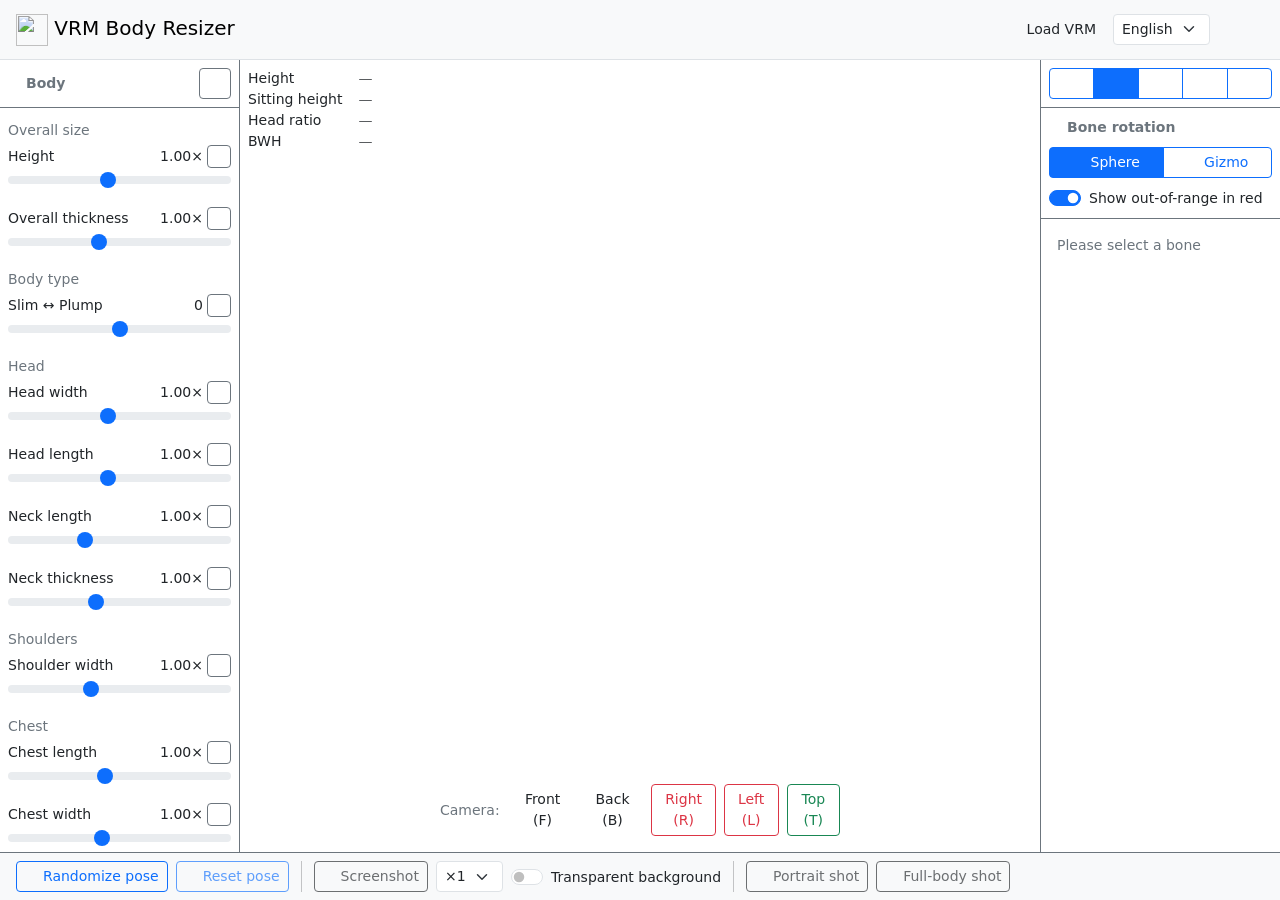
==== src/index.html @ c15a1dba "first commit" ====
<!DOCTYPE html>
<html lang="en" data-bs-theme="dark">
  <head>
    <meta charset="UTF-8" />
    <meta name="viewport" content="width=device-width, initial-scale=1.0" />
    <script>
      // Decide the theme before the page paints (avoids flicker). Saved setting takes precedence over the OS setting.
      (function() {
        let saved = null;
        try { saved = localStorage.getItem("darkMode"); } catch (e) { /* keep working where storage is unavailable */ }
        const prefersDark = globalThis.matchMedia("(prefers-color-scheme: dark)").matches;
        const theme = saved || (prefersDark ? "dark" : "light");
        document.documentElement.setAttribute("data-bs-theme", theme);
      })();

      function toggleDarkMode() {
        const html = document.documentElement;
        const newTheme = html.getAttribute("data-bs-theme") === "dark"
          ? "light"
          : "dark";
        html.setAttribute("data-bs-theme", newTheme);
        try { localStorage.setItem("darkMode", newTheme); } catch (e) { /* switching still works even if saving fails */ }
      }
      // 言語切替: /<言語コード>/ へ移動する。言語を増やすときは <select id="lang"> に option を足し、/<言語コード>/index.html を用意する。
      function changeLang() {
        const langObj = document.getElementById("lang");
        const lang = langObj.options[langObj.selectedIndex].value;
        location.href = `/vrm-body-resizer/${lang}/`;
      }
    </script>
    <!-- Global site tag (gtag.js) - Google Analytics -->
    <script async src="https://www.googletagmanager.com/gtag/js?id=G-F2179JXDYY"></script>
    <script>
      window.dataLayer = window.dataLayer || [];
      function gtag(){dataLayer.push(arguments);}
      gtag('js', new Date());
      gtag('config', 'G-F2179JXDYY');
    </script>
    <title>VRM Body Resizer</title>
    <link rel="alternate" hreflang="ja" href="/vrm-body-resizer/ja/" />
    <link rel="alternate" hreflang="en" href="/vrm-body-resizer/en/" />
    <link rel="alternate" hreflang="x-default" href="/vrm-body-resizer/" />

    <!-- 読み込みの高速化: CDNへ先に接続し、ES Module の依存チェーンを並列に先読みする -->
    <link rel="preconnect" href="https://cdn.jsdelivr.net" crossorigin />
    <!-- importmap は、modulepreload / type="module" より前に置くこと(後だと "three" を解決できず Uncaught TypeError になる) -->
    <!-- three.js & three-vrm via CDN (ESM importmap) -->
    <script type="importmap">
    {
      "imports": {
        "three": "https://cdn.jsdelivr.net/npm/three@0.186.0/build/three.module.min.js",
        "three/addons/": "https://cdn.jsdelivr.net/npm/three@0.186.0/examples/jsm/",
        "@pixiv/three-vrm": "https://cdn.jsdelivr.net/npm/@pixiv/three-vrm@3.5.5/lib/three-vrm.module.min.js"
      }
    }
    </script>
    <link rel="modulepreload" href="https://cdn.jsdelivr.net/npm/three@0.186.0/build/three.module.min.js" />
    <link rel="modulepreload" href="https://cdn.jsdelivr.net/npm/@pixiv/three-vrm@3.5.5/lib/three-vrm.module.min.js" />
    <link rel="modulepreload" href="https://cdn.jsdelivr.net/npm/three@0.186.0/examples/jsm/loaders/GLTFLoader.js" />
    <link rel="modulepreload" href="https://cdn.jsdelivr.net/npm/three@0.186.0/examples/jsm/controls/OrbitControls.js" />
    <link rel="modulepreload" href="https://cdn.jsdelivr.net/npm/three@0.186.0/examples/jsm/utils/BufferGeometryUtils.js" />
    <link rel="modulepreload" href="/vrm-body-resizer/js/app.js" />
    <link rel="modulepreload" href="/vrm-body-resizer/js/scene.js" />
    <link rel="modulepreload" href="/vrm-body-resizer/js/vrm-loader.js" />
    <link rel="modulepreload" href="/vrm-body-resizer/js/ui.js" />
    <link rel="modulepreload" href="/vrm-body-resizer/js/bone-control.js" />
    <link rel="modulepreload" href="/vrm-body-resizer/js/bone-sphere.js" />
    <link rel="modulepreload" href="/vrm-body-resizer/js/exporter.js" />
    <link rel="modulepreload" href="/vrm-body-resizer/js/bone-hierarchy.js" />
    <link rel="modulepreload" href="/vrm-body-resizer/js/bone-limits.js" />
    <link rel="modulepreload" href="/vrm-body-resizer/js/bone-random.js" />
    <link rel="modulepreload" href="/vrm-body-resizer/js/bone-collision.js" />
    <link rel="modulepreload" href="/vrm-body-resizer/js/light-panel.js" />
    <link rel="modulepreload" href="/vrm-body-resizer/js/light-gizmo.js" />
    <link rel="modulepreload" href="/vrm-body-resizer/js/material-panel.js" />
    <link rel="modulepreload" href="/vrm-body-resizer/js/controls.js" />
    <link rel="modulepreload" href="/vrm-body-resizer/js/i18n.js" />
    <link rel="modulepreload" href="/vrm-body-resizer/js/model-picker.js" />
    <link rel="modulepreload" href="/vrm-body-resizer/js/gltf-loader.js" />

    <!-- Bootstrap 5 -->
    <link class="drop-inline-css" href="https://cdn.jsdelivr.net/npm/bootstrap@5.3.8/dist/css/bootstrap.min.css" rel="stylesheet" />
    <!-- Custom CSS -->
    <link class="inline-css" href="/vrm-body-resizer/css/style.css" rel="stylesheet" />
    <script data-ad-client="ca-pub-6459713332128733" async src="https://pagead2.googlesyndication.com/pagead/js/adsbygoogle.js"></script>
  </head>
  <body class="bg-body text-body overflow-hidden" data-animation-list="/vrm-body-resizer/animations/list.txt" data-vrm-list="/vrm-body-resizer/vrm/list.txt">
    <div id="app" class="position-fixed top-0 start-0 w-100 d-flex flex-column overflow-hidden" style="height: 100dvh;">

    <!-- Navbar -->
    <nav class="navbar bg-body-tertiary border-bottom px-3">
      <a class="navbar-brand" href="/vrm-body-resizer/">
        <img class="favicon" alt="" src="/vrm-body-resizer/favicon/favicon.svg" width="32" height="32">
        VRM Body Resizer
      </a>
      <div class="d-flex align-items-center gap-2">
        <button id="btn-load-vrm" class="btn btn-outline-body btn-sm">
          <svg class="me-1" width="1em" height="1em" fill="currentColor" aria-hidden="true"><use href="/vrm-body-resizer/icons/bootstrap-icons.svg#folder2-open"/></svg>Load VRM
        </button>
        <input type="file" id="input-vrm" accept=".vrm" multiple class="d-none" />
        <select id="lang" class="form-select form-select-sm w-auto" title="Language" aria-label="Language" onchange="changeLang()">
          <option value="ja">日本語</option>
          <option value="en" selected>English</option>
        </select>
        <button id="btn-theme-toggle" type="button" class="btn btn-outline-body btn-sm" onclick="toggleDarkMode()" title="Toggle dark / light mode" aria-label="Toggle dark mode">
          <svg class="theme-icon-dark" width="1em" height="1em" fill="currentColor" aria-hidden="true"><use href="/vrm-body-resizer/icons/bootstrap-icons.svg#sun-fill"/></svg><svg class="theme-icon-light" width="1em" height="1em" fill="currentColor" aria-hidden="true"><use href="/vrm-body-resizer/icons/bootstrap-icons.svg#moon-stars-fill"/></svg>
        </button>
      </div>
    </nav>

    <!-- Main layout -->
    <div class="d-flex flex-grow-1 overflow-hidden">

      <!-- Left Panel: Body Shape + Bone List -->
      <div id="panel-left" class="bg-body border-end border-secondary d-flex flex-column" style="width:240px; min-width:200px;">
        <div class="p-2 border-bottom border-secondary d-flex align-items-center justify-content-between">
          <span class="small fw-bold text-secondary">
            <svg class="me-1" width="1em" height="1em" fill="currentColor" aria-hidden="true"><use href="/vrm-body-resizer/icons/bootstrap-icons.svg#person-arms-up"/></svg>Body
          </span>
          <div class="d-flex gap-1">
            <button type="button" id="btn-body-reset" class="btn btn-sm btn-outline-secondary" title="Reset all body shape" aria-label="Reset all body shape">
              <svg width="1em" height="1em" fill="currentColor" aria-hidden="true"><use href="/vrm-body-resizer/icons/bootstrap-icons.svg#arrow-counterclockwise"/></svg>
            </button>
          </div>
        </div>
        <div id="body-shape-panel" class="flex-grow-1 overflow-auto p-2">
            <div class="small text-secondary mb-1 mt-1" data-body-section="overall">Overall size</div>
            <div class="mb-2 body-param" data-body-key="height">
              <div class="d-flex justify-content-between align-items-center small gap-1">
                <label for="p_height" class="mb-0 text-truncate" title="Height">Height</label>
                <div class="d-flex align-items-center gap-1 flex-shrink-0">
                  <span id="v_height">1.00×</span>
                  <button type="button" class="btn btn-sm btn-outline-secondary py-0 px-1 body-slider-reset" data-body-key="height" title="Reset height" aria-label="Reset height"><svg width="1em" height="1em" fill="currentColor" aria-hidden="true"><use href="/vrm-body-resizer/icons/bootstrap-icons.svg#arrow-counterclockwise"/></svg></button>
                </div>
              </div>
              <input type="range" class="form-range form-range-sm" id="p_height" min="60" max="150" value="100">
            </div>
            <div class="mb-2 body-param" data-body-key="build">
              <div class="d-flex justify-content-between align-items-center small gap-1">
                <label for="p_build" class="mb-0 text-truncate" title="Overall thickness">Overall thickness</label>
                <div class="d-flex align-items-center gap-1 flex-shrink-0">
                  <span id="v_build">1.00×</span>
                  <button type="button" class="btn btn-sm btn-outline-secondary py-0 px-1 body-slider-reset" data-body-key="build" title="Reset overall thickness" aria-label="Reset overall thickness"><svg width="1em" height="1em" fill="currentColor" aria-hidden="true"><use href="/vrm-body-resizer/icons/bootstrap-icons.svg#arrow-counterclockwise"/></svg></button>
                </div>
              </div>
              <input type="range" class="form-range form-range-sm" id="p_build" min="60" max="160" value="100">
            </div>
            <div class="small text-secondary mb-1 mt-2" data-body-section="type">Body type</div>
            <div class="mb-2 body-param" data-body-key="bodyType">
              <div class="d-flex justify-content-between align-items-center small gap-1">
                <label for="p_bodyType" class="mb-0 text-truncate" title="Slim ↔ Plump">Slim ↔ Plump</label>
                <div class="d-flex align-items-center gap-1 flex-shrink-0">
                  <span id="v_bodyType">0</span>
                  <button type="button" class="btn btn-sm btn-outline-secondary py-0 px-1 body-slider-reset" data-body-key="bodyType" title="Reset body type" aria-label="Reset body type"><svg width="1em" height="1em" fill="currentColor" aria-hidden="true"><use href="/vrm-body-resizer/icons/bootstrap-icons.svg#arrow-counterclockwise"/></svg></button>
                </div>
              </div>
              <input type="range" class="form-range form-range-sm" id="p_bodyType" min="-100" max="100" value="0">
            </div>
            <div class="small text-secondary mb-1 mt-2" data-body-section="head">Head</div>
            <div class="mb-2 body-param" data-body-key="headWidth">
              <div class="d-flex justify-content-between align-items-center small gap-1">
                <label for="p_headWidth" class="mb-0 text-truncate" title="Head width">Head width</label>
                <div class="d-flex align-items-center gap-1 flex-shrink-0">
                  <span id="v_headWidth">1.00×</span>
                  <button type="button" class="btn btn-sm btn-outline-secondary py-0 px-1 body-slider-reset" data-body-key="headWidth" title="Reset head width" aria-label="Reset head width"><svg width="1em" height="1em" fill="currentColor" aria-hidden="true"><use href="/vrm-body-resizer/icons/bootstrap-icons.svg#arrow-counterclockwise"/></svg></button>
                </div>
              </div>
              <input type="range" class="form-range form-range-sm" id="p_headWidth" min="60" max="150" value="100">
            </div>
            <div class="mb-2 body-param" data-body-key="headLength">
              <div class="d-flex justify-content-between align-items-center small gap-1">
                <label for="p_headLength" class="mb-0 text-truncate" title="Head length">Head length</label>
                <div class="d-flex align-items-center gap-1 flex-shrink-0">
                  <span id="v_headLength">1.00×</span>
                  <button type="button" class="btn btn-sm btn-outline-secondary py-0 px-1 body-slider-reset" data-body-key="headLength" title="Reset head length" aria-label="Reset head length"><svg width="1em" height="1em" fill="currentColor" aria-hidden="true"><use href="/vrm-body-resizer/icons/bootstrap-icons.svg#arrow-counterclockwise"/></svg></button>
                </div>
              </div>
              <input type="range" class="form-range form-range-sm" id="p_headLength" min="60" max="150" value="100">
            </div>
            <div class="mb-2 body-param" data-body-key="neckLength">
              <div class="d-flex justify-content-between align-items-center small gap-1">
                <label for="p_neckLength" class="mb-0 text-truncate" title="Neck length">Neck length</label>
                <div class="d-flex align-items-center gap-1 flex-shrink-0">
                  <span id="v_neckLength">1.00×</span>
                  <button type="button" class="btn btn-sm btn-outline-secondary py-0 px-1 body-slider-reset" data-body-key="neckLength" title="Reset neck length" aria-label="Reset neck length"><svg width="1em" height="1em" fill="currentColor" aria-hidden="true"><use href="/vrm-body-resizer/icons/bootstrap-icons.svg#arrow-counterclockwise"/></svg></button>
                </div>
              </div>
              <input type="range" class="form-range form-range-sm" id="p_neckLength" min="40" max="220" value="100">
            </div>
            <div class="mb-2 body-param" data-body-key="neckThickness">
              <div class="d-flex justify-content-between align-items-center small gap-1">
                <label for="p_neckThickness" class="mb-0 text-truncate" title="Neck thickness">Neck thickness</label>
                <div class="d-flex align-items-center gap-1 flex-shrink-0">
                  <span id="v_neckThickness">1.00×</span>
                  <button type="button" class="btn btn-sm btn-outline-secondary py-0 px-1 body-slider-reset" data-body-key="neckThickness" title="Reset neck thickness" aria-label="Reset neck thickness"><svg width="1em" height="1em" fill="currentColor" aria-hidden="true"><use href="/vrm-body-resizer/icons/bootstrap-icons.svg#arrow-counterclockwise"/></svg></button>
                </div>
              </div>
              <input type="range" class="form-range form-range-sm" id="p_neckThickness" min="50" max="180" value="100">
            </div>
            <div class="small text-secondary mb-1 mt-2" data-body-section="shoulder">Shoulders</div>
            <div class="mb-2 body-param" data-body-key="shoulderWidth">
              <div class="d-flex justify-content-between align-items-center small gap-1">
                <label for="p_shoulderWidth" class="mb-0 text-truncate" title="Shoulder width">Shoulder width</label>
                <div class="d-flex align-items-center gap-1 flex-shrink-0">
                  <span id="v_shoulderWidth">1.00×</span>
                  <button type="button" class="btn btn-sm btn-outline-secondary py-0 px-1 body-slider-reset" data-body-key="shoulderWidth" title="Reset shoulder width" aria-label="Reset shoulder width"><svg width="1em" height="1em" fill="currentColor" aria-hidden="true"><use href="/vrm-body-resizer/icons/bootstrap-icons.svg#arrow-counterclockwise"/></svg></button>
                </div>
              </div>
              <input type="range" class="form-range form-range-sm" id="p_shoulderWidth" min="60" max="170" value="100">
            </div>
            <div class="small text-secondary mb-1 mt-2" data-body-section="chest">Chest</div>
            <div class="mb-2 body-param" data-body-key="chestLength">
              <div class="d-flex justify-content-between align-items-center small gap-1">
                <label for="p_chestLength" class="mb-0 text-truncate" title="Chest length">Chest length</label>
                <div class="d-flex align-items-center gap-1 flex-shrink-0">
                  <span id="v_chestLength">1.00×</span>
                  <button type="button" class="btn btn-sm btn-outline-secondary py-0 px-1 body-slider-reset" data-body-key="chestLength" title="Reset chest length" aria-label="Reset chest length"><svg width="1em" height="1em" fill="currentColor" aria-hidden="true"><use href="/vrm-body-resizer/icons/bootstrap-icons.svg#arrow-counterclockwise"/></svg></button>
                </div>
              </div>
              <input type="range" class="form-range form-range-sm" id="p_chestLength" min="70" max="140" value="100">
            </div>
            <div class="mb-2 body-param" data-body-key="chestWidth">
              <div class="d-flex justify-content-between align-items-center small gap-1">
                <label for="p_chestWidth" class="mb-0 text-truncate" title="Chest width">Chest width</label>
                <div class="d-flex align-items-center gap-1 flex-shrink-0">
                  <span id="v_chestWidth">1.00×</span>
                  <button type="button" class="btn btn-sm btn-outline-secondary py-0 px-1 body-slider-reset" data-body-key="chestWidth" title="Reset chest width" aria-label="Reset chest width"><svg width="1em" height="1em" fill="currentColor" aria-hidden="true"><use href="/vrm-body-resizer/icons/bootstrap-icons.svg#arrow-counterclockwise"/></svg></button>
                </div>
              </div>
              <input type="range" class="form-range form-range-sm" id="p_chestWidth" min="50" max="170" value="100">
            </div>
            <div class="mb-2 body-param" data-body-key="chestDepth">
              <div class="d-flex justify-content-between align-items-center small gap-1">
                <label for="p_chestDepth" class="mb-0 text-truncate" title="Chest thickness">Chest thickness</label>
                <div class="d-flex align-items-center gap-1 flex-shrink-0">
                  <span id="v_chestDepth">1.00×</span>
                  <button type="button" class="btn btn-sm btn-outline-secondary py-0 px-1 body-slider-reset" data-body-key="chestDepth" title="Reset chest thickness" aria-label="Reset chest thickness"><svg width="1em" height="1em" fill="currentColor" aria-hidden="true"><use href="/vrm-body-resizer/icons/bootstrap-icons.svg#arrow-counterclockwise"/></svg></button>
                </div>
              </div>
              <input type="range" class="form-range form-range-sm" id="p_chestDepth" min="0" max="200" value="100">
            </div>
            <div class="small text-secondary mb-1 mt-2" data-body-section="waist">Waist / Hips</div>
            <div class="mb-2 body-param" data-body-key="waistLength">
              <div class="d-flex justify-content-between align-items-center small gap-1">
                <label for="p_waistLength" class="mb-0 text-truncate" title="Waist length">Waist length</label>
                <div class="d-flex align-items-center gap-1 flex-shrink-0">
                  <span id="v_waistLength">1.00×</span>
                  <button type="button" class="btn btn-sm btn-outline-secondary py-0 px-1 body-slider-reset" data-body-key="waistLength" title="Reset waist length" aria-label="Reset waist length"><svg width="1em" height="1em" fill="currentColor" aria-hidden="true"><use href="/vrm-body-resizer/icons/bootstrap-icons.svg#arrow-counterclockwise"/></svg></button>
                </div>
              </div>
              <input type="range" class="form-range form-range-sm" id="p_waistLength" min="70" max="140" value="100">
            </div>
            <div class="mb-2 body-param" data-body-key="waistSize">
              <div class="d-flex justify-content-between align-items-center small gap-1">
                <label for="p_waistSize" class="mb-0 text-truncate" title="Waist size">Waist size</label>
                <div class="d-flex align-items-center gap-1 flex-shrink-0">
                  <span id="v_waistSize">1.00×</span>
                  <button type="button" class="btn btn-sm btn-outline-secondary py-0 px-1 body-slider-reset" data-body-key="waistSize" title="Reset waist size" aria-label="Reset waist size"><svg width="1em" height="1em" fill="currentColor" aria-hidden="true"><use href="/vrm-body-resizer/icons/bootstrap-icons.svg#arrow-counterclockwise"/></svg></button>
                </div>
              </div>
              <input type="range" class="form-range form-range-sm" id="p_waistSize" min="50" max="170" value="100">
            </div>
            <div class="mb-2 body-param" data-body-key="hipWidth">
              <div class="d-flex justify-content-between align-items-center small gap-1">
                <label for="p_hipWidth" class="mb-0 text-truncate" title="Hip width">Hip width</label>
                <div class="d-flex align-items-center gap-1 flex-shrink-0">
                  <span id="v_hipWidth">1.00×</span>
                  <button type="button" class="btn btn-sm btn-outline-secondary py-0 px-1 body-slider-reset" data-body-key="hipWidth" title="Reset hip width" aria-label="Reset hip width"><svg width="1em" height="1em" fill="currentColor" aria-hidden="true"><use href="/vrm-body-resizer/icons/bootstrap-icons.svg#arrow-counterclockwise"/></svg></button>
                </div>
              </div>
              <input type="range" class="form-range form-range-sm" id="p_hipWidth" min="60" max="160" value="100">
            </div>
            <div class="mb-2 body-param" data-body-key="hipDepth">
              <div class="d-flex justify-content-between align-items-center small gap-1">
                <label for="p_hipDepth" class="mb-0 text-truncate" title="Hip thickness">Hip thickness</label>
                <div class="d-flex align-items-center gap-1 flex-shrink-0">
                  <span id="v_hipDepth">1.00×</span>
                  <button type="button" class="btn btn-sm btn-outline-secondary py-0 px-1 body-slider-reset" data-body-key="hipDepth" title="Reset hip thickness" aria-label="Reset hip thickness"><svg width="1em" height="1em" fill="currentColor" aria-hidden="true"><use href="/vrm-body-resizer/icons/bootstrap-icons.svg#arrow-counterclockwise"/></svg></button>
                </div>
              </div>
              <input type="range" class="form-range form-range-sm" id="p_hipDepth" min="50" max="180" value="100">
            </div>
            <div class="mb-2 body-param" data-body-key="spineCurve">
              <div class="d-flex justify-content-between align-items-center small gap-1">
                <label for="p_spineCurve" class="mb-0 text-truncate" title="Spine curve">Spine curve</label>
                <div class="d-flex align-items-center gap-1 flex-shrink-0">
                  <span id="v_spineCurve">0</span>
                  <button type="button" class="btn btn-sm btn-outline-secondary py-0 px-1 body-slider-reset" data-body-key="spineCurve" title="Reset spine curve" aria-label="Reset spine curve"><svg width="1em" height="1em" fill="currentColor" aria-hidden="true"><use href="/vrm-body-resizer/icons/bootstrap-icons.svg#arrow-counterclockwise"/></svg></button>
                </div>
              </div>
              <input type="range" class="form-range form-range-sm" id="p_spineCurve" min="-50" max="50" value="0">
            </div>
            <div class="small text-secondary mb-1 mt-2" data-body-section="arm">Arms</div>
            <div class="mb-2 body-param" data-body-key="upperArmLength">
              <div class="d-flex justify-content-between align-items-center small gap-1">
                <label for="p_upperArmLength" class="mb-0 text-truncate" title="Upper arm length">Upper arm length</label>
                <div class="d-flex align-items-center gap-1 flex-shrink-0">
                  <span id="v_upperArmLength">1.00×</span>
                  <button type="button" class="btn btn-sm btn-outline-secondary py-0 px-1 body-slider-reset" data-body-key="upperArmLength" title="Reset upper arm length" aria-label="Reset upper arm length"><svg width="1em" height="1em" fill="currentColor" aria-hidden="true"><use href="/vrm-body-resizer/icons/bootstrap-icons.svg#arrow-counterclockwise"/></svg></button>
                </div>
              </div>
              <input type="range" class="form-range form-range-sm" id="p_upperArmLength" min="60" max="170" value="100">
            </div>
            <div class="mb-2 body-param" data-body-key="upperArmThickness">
              <div class="d-flex justify-content-between align-items-center small gap-1">
                <label for="p_upperArmThickness" class="mb-0 text-truncate" title="Upper arm thickness">Upper arm thickness</label>
                <div class="d-flex align-items-center gap-1 flex-shrink-0">
                  <span id="v_upperArmThickness">1.00×</span>
                  <button type="button" class="btn btn-sm btn-outline-secondary py-0 px-1 body-slider-reset" data-body-key="upperArmThickness" title="Reset upper arm thickness" aria-label="Reset upper arm thickness"><svg width="1em" height="1em" fill="currentColor" aria-hidden="true"><use href="/vrm-body-resizer/icons/bootstrap-icons.svg#arrow-counterclockwise"/></svg></button>
                </div>
              </div>
              <input type="range" class="form-range form-range-sm" id="p_upperArmThickness" min="50" max="200" value="100">
            </div>
            <div class="mb-2 body-param" data-body-key="lowerArmLength">
              <div class="d-flex justify-content-between align-items-center small gap-1">
                <label for="p_lowerArmLength" class="mb-0 text-truncate" title="Lower arm length">Lower arm length</label>
                <div class="d-flex align-items-center gap-1 flex-shrink-0">
                  <span id="v_lowerArmLength">1.00×</span>
                  <button type="button" class="btn btn-sm btn-outline-secondary py-0 px-1 body-slider-reset" data-body-key="lowerArmLength" title="Reset lower arm length" aria-label="Reset lower arm length"><svg width="1em" height="1em" fill="currentColor" aria-hidden="true"><use href="/vrm-body-resizer/icons/bootstrap-icons.svg#arrow-counterclockwise"/></svg></button>
                </div>
              </div>
              <input type="range" class="form-range form-range-sm" id="p_lowerArmLength" min="60" max="170" value="100">
            </div>
            <div class="mb-2 body-param" data-body-key="lowerArmThickness">
              <div class="d-flex justify-content-between align-items-center small gap-1">
                <label for="p_lowerArmThickness" class="mb-0 text-truncate" title="Lower arm thickness">Lower arm thickness</label>
                <div class="d-flex align-items-center gap-1 flex-shrink-0">
                  <span id="v_lowerArmThickness">1.00×</span>
                  <button type="button" class="btn btn-sm btn-outline-secondary py-0 px-1 body-slider-reset" data-body-key="lowerArmThickness" title="Reset lower arm thickness" aria-label="Reset lower arm thickness"><svg width="1em" height="1em" fill="currentColor" aria-hidden="true"><use href="/vrm-body-resizer/icons/bootstrap-icons.svg#arrow-counterclockwise"/></svg></button>
                </div>
              </div>
              <input type="range" class="form-range form-range-sm" id="p_lowerArmThickness" min="50" max="200" value="100">
            </div>
            <div class="small text-secondary mb-1 mt-2" data-body-section="hand">Hands</div>
            <div class="mb-2 body-param" data-body-key="handLength">
              <div class="d-flex justify-content-between align-items-center small gap-1">
                <label for="p_handLength" class="mb-0 text-truncate" title="Hand length">Hand length</label>
                <div class="d-flex align-items-center gap-1 flex-shrink-0">
                  <span id="v_handLength">1.00×</span>
                  <button type="button" class="btn btn-sm btn-outline-secondary py-0 px-1 body-slider-reset" data-body-key="handLength" title="Reset hand length" aria-label="Reset hand length"><svg width="1em" height="1em" fill="currentColor" aria-hidden="true"><use href="/vrm-body-resizer/icons/bootstrap-icons.svg#arrow-counterclockwise"/></svg></button>
                </div>
              </div>
              <input type="range" class="form-range form-range-sm" id="p_handLength" min="50" max="180" value="100">
            </div>
            <div class="mb-2 body-param" data-body-key="handWidth">
              <div class="d-flex justify-content-between align-items-center small gap-1">
                <label for="p_handWidth" class="mb-0 text-truncate" title="Hand width">Hand width</label>
                <div class="d-flex align-items-center gap-1 flex-shrink-0">
                  <span id="v_handWidth">1.00×</span>
                  <button type="button" class="btn btn-sm btn-outline-secondary py-0 px-1 body-slider-reset" data-body-key="handWidth" title="Reset hand width" aria-label="Reset hand width"><svg width="1em" height="1em" fill="currentColor" aria-hidden="true"><use href="/vrm-body-resizer/icons/bootstrap-icons.svg#arrow-counterclockwise"/></svg></button>
                </div>
              </div>
              <input type="range" class="form-range form-range-sm" id="p_handWidth" min="50" max="180" value="100">
            </div>
            <div class="mb-2 body-param" data-body-key="handThickness">
              <div class="d-flex justify-content-between align-items-center small gap-1">
                <label for="p_handThickness" class="mb-0 text-truncate" title="Hand thickness">Hand thickness</label>
                <div class="d-flex align-items-center gap-1 flex-shrink-0">
                  <span id="v_handThickness">1.00×</span>
                  <button type="button" class="btn btn-sm btn-outline-secondary py-0 px-1 body-slider-reset" data-body-key="handThickness" title="Reset hand thickness" aria-label="Reset hand thickness"><svg width="1em" height="1em" fill="currentColor" aria-hidden="true"><use href="/vrm-body-resizer/icons/bootstrap-icons.svg#arrow-counterclockwise"/></svg></button>
                </div>
              </div>
              <input type="range" class="form-range form-range-sm" id="p_handThickness" min="50" max="180" value="100">
            </div>
            <div class="small text-secondary mb-1 mt-2" data-body-section="finger">Fingers</div>
            <div class="mb-2 body-param" data-body-key="thumbLength">
              <div class="d-flex justify-content-between align-items-center small gap-1">
                <label for="p_thumbLength" class="mb-0 text-truncate" title="Thumb: length">Thumb: length</label>
                <div class="d-flex align-items-center gap-1 flex-shrink-0">
                  <span id="v_thumbLength">1.00×</span>
                  <button type="button" class="btn btn-sm btn-outline-secondary py-0 px-1 body-slider-reset" data-body-key="thumbLength" title="Reset thumb length" aria-label="Reset thumb length"><svg width="1em" height="1em" fill="currentColor" aria-hidden="true"><use href="/vrm-body-resizer/icons/bootstrap-icons.svg#arrow-counterclockwise"/></svg></button>
                </div>
              </div>
              <input type="range" class="form-range form-range-sm" id="p_thumbLength" min="40" max="220" value="100">
            </div>
            <div class="mb-2 body-param" data-body-key="thumbThickness">
              <div class="d-flex justify-content-between align-items-center small gap-1">
                <label for="p_thumbThickness" class="mb-0 text-truncate" title="Thumb: thickness">Thumb: thickness</label>
                <div class="d-flex align-items-center gap-1 flex-shrink-0">
                  <span id="v_thumbThickness">1.00×</span>
                  <button type="button" class="btn btn-sm btn-outline-secondary py-0 px-1 body-slider-reset" data-body-key="thumbThickness" title="Reset thumb thickness" aria-label="Reset thumb thickness"><svg width="1em" height="1em" fill="currentColor" aria-hidden="true"><use href="/vrm-body-resizer/icons/bootstrap-icons.svg#arrow-counterclockwise"/></svg></button>
                </div>
              </div>
              <input type="range" class="form-range form-range-sm" id="p_thumbThickness" min="40" max="220" value="100">
            </div>
            <div class="mb-2 body-param" data-body-key="indexLength">
              <div class="d-flex justify-content-between align-items-center small gap-1">
                <label for="p_indexLength" class="mb-0 text-truncate" title="Index: length">Index: length</label>
                <div class="d-flex align-items-center gap-1 flex-shrink-0">
                  <span id="v_indexLength">1.00×</span>
                  <button type="button" class="btn btn-sm btn-outline-secondary py-0 px-1 body-slider-reset" data-body-key="indexLength" title="Reset index length" aria-label="Reset index length"><svg width="1em" height="1em" fill="currentColor" aria-hidden="true"><use href="/vrm-body-resizer/icons/bootstrap-icons.svg#arrow-counterclockwise"/></svg></button>
                </div>
              </div>
              <input type="range" class="form-range form-range-sm" id="p_indexLength" min="40" max="220" value="100">
            </div>
            <div class="mb-2 body-param" data-body-key="indexThickness">
              <div class="d-flex justify-content-between align-items-center small gap-1">
                <label for="p_indexThickness" class="mb-0 text-truncate" title="Index: thickness">Index: thickness</label>
                <div class="d-flex align-items-center gap-1 flex-shrink-0">
                  <span id="v_indexThickness">1.00×</span>
                  <button type="button" class="btn btn-sm btn-outline-secondary py-0 px-1 body-slider-reset" data-body-key="indexThickness" title="Reset index thickness" aria-label="Reset index thickness"><svg width="1em" height="1em" fill="currentColor" aria-hidden="true"><use href="/vrm-body-resizer/icons/bootstrap-icons.svg#arrow-counterclockwise"/></svg></button>
                </div>
              </div>
              <input type="range" class="form-range form-range-sm" id="p_indexThickness" min="40" max="220" value="100">
            </div>
            <div class="mb-2 body-param" data-body-key="middleLength">
              <div class="d-flex justify-content-between align-items-center small gap-1">
                <label for="p_middleLength" class="mb-0 text-truncate" title="Middle: length">Middle: length</label>
                <div class="d-flex align-items-center gap-1 flex-shrink-0">
                  <span id="v_middleLength">1.00×</span>
                  <button type="button" class="btn btn-sm btn-outline-secondary py-0 px-1 body-slider-reset" data-body-key="middleLength" title="Reset middle length" aria-label="Reset middle length"><svg width="1em" height="1em" fill="currentColor" aria-hidden="true"><use href="/vrm-body-resizer/icons/bootstrap-icons.svg#arrow-counterclockwise"/></svg></button>
                </div>
              </div>
              <input type="range" class="form-range form-range-sm" id="p_middleLength" min="40" max="220" value="100">
            </div>
            <div class="mb-2 body-param" data-body-key="middleThickness">
              <div class="d-flex justify-content-between align-items-center small gap-1">
                <label for="p_middleThickness" class="mb-0 text-truncate" title="Middle: thickness">Middle: thickness</label>
                <div class="d-flex align-items-center gap-1 flex-shrink-0">
                  <span id="v_middleThickness">1.00×</span>
                  <button type="button" class="btn btn-sm btn-outline-secondary py-0 px-1 body-slider-reset" data-body-key="middleThickness" title="Reset middle thickness" aria-label="Reset middle thickness"><svg width="1em" height="1em" fill="currentColor" aria-hidden="true"><use href="/vrm-body-resizer/icons/bootstrap-icons.svg#arrow-counterclockwise"/></svg></button>
                </div>
              </div>
              <input type="range" class="form-range form-range-sm" id="p_middleThickness" min="40" max="220" value="100">
            </div>
            <div class="mb-2 body-param" data-body-key="ringLength">
              <div class="d-flex justify-content-between align-items-center small gap-1">
                <label for="p_ringLength" class="mb-0 text-truncate" title="Ring: length">Ring: length</label>
                <div class="d-flex align-items-center gap-1 flex-shrink-0">
                  <span id="v_ringLength">1.00×</span>
                  <button type="button" class="btn btn-sm btn-outline-secondary py-0 px-1 body-slider-reset" data-body-key="ringLength" title="Reset ring length" aria-label="Reset ring length"><svg width="1em" height="1em" fill="currentColor" aria-hidden="true"><use href="/vrm-body-resizer/icons/bootstrap-icons.svg#arrow-counterclockwise"/></svg></button>
                </div>
              </div>
              <input type="range" class="form-range form-range-sm" id="p_ringLength" min="40" max="220" value="100">
            </div>
            <div class="mb-2 body-param" data-body-key="ringThickness">
              <div class="d-flex justify-content-between align-items-center small gap-1">
                <label for="p_ringThickness" class="mb-0 text-truncate" title="Ring: thickness">Ring: thickness</label>
                <div class="d-flex align-items-center gap-1 flex-shrink-0">
                  <span id="v_ringThickness">1.00×</span>
                  <button type="button" class="btn btn-sm btn-outline-secondary py-0 px-1 body-slider-reset" data-body-key="ringThickness" title="Reset ring thickness" aria-label="Reset ring thickness"><svg width="1em" height="1em" fill="currentColor" aria-hidden="true"><use href="/vrm-body-resizer/icons/bootstrap-icons.svg#arrow-counterclockwise"/></svg></button>
                </div>
              </div>
              <input type="range" class="form-range form-range-sm" id="p_ringThickness" min="40" max="220" value="100">
            </div>
            <div class="mb-2 body-param" data-body-key="littleLength">
              <div class="d-flex justify-content-between align-items-center small gap-1">
                <label for="p_littleLength" class="mb-0 text-truncate" title="Little: length">Little: length</label>
                <div class="d-flex align-items-center gap-1 flex-shrink-0">
                  <span id="v_littleLength">1.00×</span>
                  <button type="button" class="btn btn-sm btn-outline-secondary py-0 px-1 body-slider-reset" data-body-key="littleLength" title="Reset little length" aria-label="Reset little length"><svg width="1em" height="1em" fill="currentColor" aria-hidden="true"><use href="/vrm-body-resizer/icons/bootstrap-icons.svg#arrow-counterclockwise"/></svg></button>
                </div>
              </div>
              <input type="range" class="form-range form-range-sm" id="p_littleLength" min="40" max="220" value="100">
            </div>
            <div class="mb-2 body-param" data-body-key="littleThickness">
              <div class="d-flex justify-content-between align-items-center small gap-1">
                <label for="p_littleThickness" class="mb-0 text-truncate" title="Little: thickness">Little: thickness</label>
                <div class="d-flex align-items-center gap-1 flex-shrink-0">
                  <span id="v_littleThickness">1.00×</span>
                  <button type="button" class="btn btn-sm btn-outline-secondary py-0 px-1 body-slider-reset" data-body-key="littleThickness" title="Reset little thickness" aria-label="Reset little thickness"><svg width="1em" height="1em" fill="currentColor" aria-hidden="true"><use href="/vrm-body-resizer/icons/bootstrap-icons.svg#arrow-counterclockwise"/></svg></button>
                </div>
              </div>
              <input type="range" class="form-range form-range-sm" id="p_littleThickness" min="40" max="220" value="100">
            </div>
            <div class="small text-secondary mb-1 mt-2" data-body-section="leg">Legs</div>
            <div class="mb-2 body-param" data-body-key="upperLegLength">
              <div class="d-flex justify-content-between align-items-center small gap-1">
                <label for="p_upperLegLength" class="mb-0 text-truncate" title="Thigh length">Thigh length</label>
                <div class="d-flex align-items-center gap-1 flex-shrink-0">
                  <span id="v_upperLegLength">1.00×</span>
                  <button type="button" class="btn btn-sm btn-outline-secondary py-0 px-1 body-slider-reset" data-body-key="upperLegLength" title="Reset thigh length" aria-label="Reset thigh length"><svg width="1em" height="1em" fill="currentColor" aria-hidden="true"><use href="/vrm-body-resizer/icons/bootstrap-icons.svg#arrow-counterclockwise"/></svg></button>
                </div>
              </div>
              <input type="range" class="form-range form-range-sm" id="p_upperLegLength" min="60" max="150" value="100">
            </div>
            <div class="mb-2 body-param" data-body-key="upperLegThickness">
              <div class="d-flex justify-content-between align-items-center small gap-1">
                <label for="p_upperLegThickness" class="mb-0 text-truncate" title="Thigh thickness">Thigh thickness</label>
                <div class="d-flex align-items-center gap-1 flex-shrink-0">
                  <span id="v_upperLegThickness">1.00×</span>
                  <button type="button" class="btn btn-sm btn-outline-secondary py-0 px-1 body-slider-reset" data-body-key="upperLegThickness" title="Reset thigh thickness" aria-label="Reset thigh thickness"><svg width="1em" height="1em" fill="currentColor" aria-hidden="true"><use href="/vrm-body-resizer/icons/bootstrap-icons.svg#arrow-counterclockwise"/></svg></button>
                </div>
              </div>
              <input type="range" class="form-range form-range-sm" id="p_upperLegThickness" min="50" max="200" value="100">
            </div>
            <div class="mb-2 body-param" data-body-key="lowerLegLength">
              <div class="d-flex justify-content-between align-items-center small gap-1">
                <label for="p_lowerLegLength" class="mb-0 text-truncate" title="Shin length">Shin length</label>
                <div class="d-flex align-items-center gap-1 flex-shrink-0">
                  <span id="v_lowerLegLength">1.00×</span>
                  <button type="button" class="btn btn-sm btn-outline-secondary py-0 px-1 body-slider-reset" data-body-key="lowerLegLength" title="Reset shin length" aria-label="Reset shin length"><svg width="1em" height="1em" fill="currentColor" aria-hidden="true"><use href="/vrm-body-resizer/icons/bootstrap-icons.svg#arrow-counterclockwise"/></svg></button>
                </div>
              </div>
              <input type="range" class="form-range form-range-sm" id="p_lowerLegLength" min="60" max="150" value="100">
            </div>
            <div class="mb-2 body-param" data-body-key="lowerLegThickness">
              <div class="d-flex justify-content-between align-items-center small gap-1">
                <label for="p_lowerLegThickness" class="mb-0 text-truncate" title="Shin thickness">Shin thickness</label>
                <div class="d-flex align-items-center gap-1 flex-shrink-0">
                  <span id="v_lowerLegThickness">1.00×</span>
                  <button type="button" class="btn btn-sm btn-outline-secondary py-0 px-1 body-slider-reset" data-body-key="lowerLegThickness" title="Reset shin thickness" aria-label="Reset shin thickness"><svg width="1em" height="1em" fill="currentColor" aria-hidden="true"><use href="/vrm-body-resizer/icons/bootstrap-icons.svg#arrow-counterclockwise"/></svg></button>
                </div>
              </div>
              <input type="range" class="form-range form-range-sm" id="p_lowerLegThickness" min="50" max="200" value="100">
            </div>
            <div class="small text-secondary mb-1 mt-2" data-body-section="foot">Feet</div>
            <div class="mb-2 body-param" data-body-key="footLength">
              <div class="d-flex justify-content-between align-items-center small gap-1">
                <label for="p_footLength" class="mb-0 text-truncate" title="Foot length">Foot length</label>
                <div class="d-flex align-items-center gap-1 flex-shrink-0">
                  <span id="v_footLength">1.00×</span>
                  <button type="button" class="btn btn-sm btn-outline-secondary py-0 px-1 body-slider-reset" data-body-key="footLength" title="Reset foot length" aria-label="Reset foot length"><svg width="1em" height="1em" fill="currentColor" aria-hidden="true"><use href="/vrm-body-resizer/icons/bootstrap-icons.svg#arrow-counterclockwise"/></svg></button>
                </div>
              </div>
              <input type="range" class="form-range form-range-sm" id="p_footLength" min="50" max="180" value="100">
            </div>
            <div class="mb-2 body-param" data-body-key="footWidth">
              <div class="d-flex justify-content-between align-items-center small gap-1">
                <label for="p_footWidth" class="mb-0 text-truncate" title="Foot width">Foot width</label>
                <div class="d-flex align-items-center gap-1 flex-shrink-0">
                  <span id="v_footWidth">1.00×</span>
                  <button type="button" class="btn btn-sm btn-outline-secondary py-0 px-1 body-slider-reset" data-body-key="footWidth" title="Reset foot width" aria-label="Reset foot width"><svg width="1em" height="1em" fill="currentColor" aria-hidden="true"><use href="/vrm-body-resizer/icons/bootstrap-icons.svg#arrow-counterclockwise"/></svg></button>
                </div>
              </div>
              <input type="range" class="form-range form-range-sm" id="p_footWidth" min="50" max="180" value="100">
            </div>
            <div class="mb-2 body-param" data-body-key="footHeight">
              <div class="d-flex justify-content-between align-items-center small gap-1">
                <label for="p_footHeight" class="mb-0 text-truncate" title="Instep thickness">Instep thickness</label>
                <div class="d-flex align-items-center gap-1 flex-shrink-0">
                  <span id="v_footHeight">1.00×</span>
                  <button type="button" class="btn btn-sm btn-outline-secondary py-0 px-1 body-slider-reset" data-body-key="footHeight" title="Reset instep thickness" aria-label="Reset instep thickness"><svg width="1em" height="1em" fill="currentColor" aria-hidden="true"><use href="/vrm-body-resizer/icons/bootstrap-icons.svg#arrow-counterclockwise"/></svg></button>
                </div>
              </div>
              <input type="range" class="form-range form-range-sm" id="p_footHeight" min="50" max="180" value="100">
            </div>
            <div class="mb-2 body-param" data-body-key="toesLength">
              <div class="d-flex justify-content-between align-items-center small gap-1">
                <label for="p_toesLength" class="mb-0 text-truncate" title="Toes length">Toes length</label>
                <div class="d-flex align-items-center gap-1 flex-shrink-0">
                  <span id="v_toesLength">1.00×</span>
                  <button type="button" class="btn btn-sm btn-outline-secondary py-0 px-1 body-slider-reset" data-body-key="toesLength" title="Reset toes length" aria-label="Reset toes length"><svg width="1em" height="1em" fill="currentColor" aria-hidden="true"><use href="/vrm-body-resizer/icons/bootstrap-icons.svg#arrow-counterclockwise"/></svg></button>
                </div>
              </div>
              <input type="range" class="form-range form-range-sm" id="p_toesLength" min="0" max="200" value="100">
            </div>
</div>
      </div>

<!-- Center: 3D Canvas Area -->
      <div id="canvas-wrapper" class="flex-grow-1 d-flex flex-column position-relative">
        <!-- Drag & drop overlay -->
        <div id="drop-overlay" class="d-none" aria-hidden="true">
          <div class="drop-overlay-box"><svg class="me-2" width="1em" height="1em" fill="currentColor" aria-hidden="true"><use href="/vrm-body-resizer/icons/bootstrap-icons.svg#box-arrow-in-down"/></svg>Drop here<div class="small mt-1">.vrm (add model) / .glb, .fbx, .vrma (pose) / .vrmposer.json (project) / image, video (background)</div></div>
        </div>

        <!-- Loading overlay -->
        <div id="loading-overlay" class="position-absolute top-0 start-0 w-100 h-100 d-flex align-items-center justify-content-center d-none" style="z-index:10; background:rgba(0,0,0,0.7);">
          <div class="text-center">
            <div class="spinner-border text-body mb-2" role="status"></div>
            <div class="text-body small">Loading...</div>
          </div>
        </div>

        <!-- Canvas -->
        <canvas id="three-canvas" class="flex-grow-1 d-block w-100"></canvas>

        <!-- Body metrics overlay (top-left of canvas) -->
        <div id="body-metrics" class="position-absolute top-0 start-0 m-2 small text-body">
          <div class="d-flex justify-content-between gap-3"><span data-body-metric-label="height">Height</span><span id="metric-height" class="text-body-secondary">—</span></div>
          <div class="d-flex justify-content-between gap-3"><span data-body-metric-label="sitting">Sitting height</span><span id="metric-sitting" class="text-body-secondary">—</span></div>
          <div class="d-flex justify-content-between gap-3"><span data-body-metric-label="heads">Head ratio</span><span id="metric-heads" class="text-body-secondary">—</span></div>
          <div class="d-flex justify-content-between gap-3"><span data-body-metric-label="bwh">BWH</span><span id="metric-bwh" class="text-body-secondary">—</span></div>
        </div>

        <!-- View Direction Buttons (bottom center of canvas) -->
        <div id="axis-buttons" class="position-absolute bottom-0 start-50 translate-middle-x mb-3 d-flex gap-2 align-items-center">
          <span class="text-secondary small me-1">Camera:</span>
          <button id="btn-view-front" class="btn btn-sm btn-outline-body"     title="View from the front">Front (F)</button>
          <button id="btn-view-back"  class="btn btn-sm btn-outline-body"     title="View from the back">Back (B)</button>
          <button id="btn-view-right" class="btn btn-sm btn-outline-danger"   title="View from the right">Right (R)</button>
          <button id="btn-view-left"  class="btn btn-sm btn-outline-danger"   title="View from the left">Left (L)</button>
          <button id="btn-view-top"   class="btn btn-sm btn-outline-success"  title="View from above">Top (T)</button>
        </div>

        <!-- Selected bone hint -->
        <div id="bone-hint" class="position-absolute top-0 start-50 translate-middle-x mt-2 badge bg-secondary d-none"></div>
      </div>

      <!-- Right Panel: Bone Controls -->
      <div id="panel-right" class="bg-body border-start border-secondary d-flex flex-column" style="width:240px; min-width:200px;">
        <div class="p-2 border-bottom border-secondary">
          <div class="btn-group btn-group-sm w-100" role="group" aria-label="Switch right panel">
            <input type="radio" class="btn-check" name="right-panel-tab" id="tab-model" autocomplete="off">
            <label class="btn btn-outline-primary" for="tab-model" title="Export">
              <svg width="1em" height="1em" fill="currentColor" aria-hidden="true"><use href="/vrm-body-resizer/icons/bootstrap-icons.svg#download"/></svg>
            </label>
            <input type="radio" class="btn-check" name="right-panel-tab" id="tab-bone" autocomplete="off" checked>
            <label class="btn btn-outline-primary" for="tab-bone" title="ボーン">
              <svg width="1em" height="1em" fill="currentColor" aria-hidden="true"><use href="/vrm-body-resizer/icons/bootstrap-icons.svg#person-walking"/></svg>
            </label>
            <input type="radio" class="btn-check" name="right-panel-tab" id="tab-expression" autocomplete="off">
            <label class="btn btn-outline-primary" for="tab-expression" title="Expressions">
              <svg width="1em" height="1em" fill="currentColor" aria-hidden="true"><use href="/vrm-body-resizer/icons/bootstrap-icons.svg#emoji-smile"/></svg>
            </label>
            <input type="radio" class="btn-check" name="right-panel-tab" id="tab-material" autocomplete="off">
            <label class="btn btn-outline-primary" for="tab-material" title="Materials">
              <svg width="1em" height="1em" fill="currentColor" aria-hidden="true"><use href="/vrm-body-resizer/icons/bootstrap-icons.svg#palette2"/></svg>
            </label>
            <input type="radio" class="btn-check" name="right-panel-tab" id="tab-scene" autocomplete="off">
            <label class="btn btn-outline-primary" for="tab-scene" title="Background & lights">
              <svg width="1em" height="1em" fill="currentColor" aria-hidden="true"><use href="/vrm-body-resizer/icons/bootstrap-icons.svg#image"/></svg>
            </label>
          </div>
        </div>

        <!-- Export tab -->
        <div id="panel-tab-model" class="d-none flex-column flex-grow-1 overflow-hidden">
          <div class="d-none" aria-hidden="true">
            <div id="active-model-name"></div>
            <button id="btn-model-add" type="button"></button>
          </div>

          <div class="flex-grow-1 overflow-auto p-2">
            <div class="small fw-bold text-secondary mb-2">Export VRM</div>
            <div class="small text-secondary mb-1">Options</div>

            <div class="mb-2">
              <div class="d-flex justify-content-between small">
                <label for="exportTexScale">Texture resolution</label>
                <span id="v_exportTexScale">100%</span>
              </div>
              <input type="range" class="form-range form-range-sm" id="exportTexScale" min="25" max="100" step="5" value="100">
            </div>

            <div class="small text-secondary mb-1">Texture compression</div>
            <div class="btn-group w-100 mb-2" role="group" id="exportCompressModeToggle">
              <button type="button" data-mode="whenNeeded" class="btn btn-sm btn-outline-secondary active" title="Keep original if resolution is 100%">When needed</button>
              <button type="button" data-mode="always" class="btn btn-sm btn-outline-secondary" title="Re-encode all textures">Always</button>
            </div>

            <div class="small text-secondary mb-1">Format</div>
            <div class="btn-group w-100 mb-2" role="group" id="exportTexFormatToggle">
              <button type="button" data-format="webp" class="btn btn-sm btn-outline-secondary active">WebP</button>
              <button type="button" data-format="png-jpeg" class="btn btn-sm btn-outline-secondary">PNG/JPEG</button>
            </div>

            <div class="mb-2">
              <div class="d-flex justify-content-between small">
                <label for="exportTexQuality">Quality</label>
                <span id="v_exportTexQuality">92</span>
              </div>
              <input type="range" class="form-range form-range-sm" id="exportTexQuality" min="50" max="100" step="1" value="92">
            </div>

            <div class="form-check mb-2">
              <input class="form-check-input" type="checkbox" id="exportDraco">
              <label class="form-check-label small" for="exportDraco">Draco compression</label>
            </div>

            <div class="btn-group w-100 mb-2" role="group" id="exportPresetToggle">
              <button type="button" data-preset="quality" class="btn btn-sm btn-outline-secondary active">Quality</button>
              <button type="button" data-preset="balanced" class="btn btn-sm btn-outline-secondary">Balanced</button>
              <button type="button" data-preset="light" class="btn btn-sm btn-outline-secondary">Light</button>
            </div>
            <div class="d-grid gap-2">
              <button id="btn-export-model" type="button" class="btn btn-sm btn-primary" disabled>
                <svg class="me-1" width="1em" height="1em" fill="currentColor" aria-hidden="true"><use href="/vrm-body-resizer/icons/bootstrap-icons.svg#download"/></svg>Save body
              </button>
            </div>
            <div id="export-status" class="small text-secondary mt-2"></div>
          </div>

          <!-- 互換のため残す（非表示）: 旧マルチモデル / オブジェクト UI の参照先 -->
          <div class="d-none">
            <div id="model-list"></div>
            <div id="object-list"></div>
            <div id="object-controls"></div>
            <button id="btn-object-add"></button>
            <input type="file" id="input-object" />
            <button id="btn-toggle-animation"></button>

            <button id="btn-save-vrma" class="d-none"></button>
            <button id="btn-random-animation" class="d-none"></button>
            <select id="select-random-animation" class="d-none"></select>

            <button id="btn-random-pose"></button>
            <button id="btn-copy-pose"></button>
            <button id="btn-paste-pose"></button>
            <div id="bone-list-container" class="d-none"></div>
            <button id="bone-all-reset" class="d-none" type="button"></button>
            <input type="file" id="input-pose" accept=".glb,.fbx,.vrma" class="d-none" />
            <input type="file" id="input-project" accept=".json,.vrmposer.json" class="d-none" />
            <button id="btn-save-project" class="d-none"></button>
            <button id="btn-load-project" class="d-none"></button>
            <button id="btn-save-pose" class="d-none"></button>
            <button id="btn-load-pose" class="d-none"></button>
          </div>
        </div>

<!-- Bones tab -->
        <div id="panel-tab-bone" class="d-flex flex-column flex-grow-1 overflow-hidden">
        <div class="p-2 border-bottom border-secondary">
          <div class="d-flex align-items-center justify-content-between">
            <span class="small fw-bold text-secondary">
              <svg class="me-1" width="1em" height="1em" fill="currentColor" aria-hidden="true"><use href="/vrm-body-resizer/icons/bootstrap-icons.svg#sliders"/></svg>Bone rotation
            </span>
            <button type="button" class="btn btn-sm btn-link text-secondary p-0"
                    data-bs-toggle="collapse" data-bs-target="#bone-controls-help"
                    aria-expanded="false" aria-controls="bone-controls-help"
                    title="Show controls help">
              <svg width="1em" height="1em" fill="currentColor" aria-hidden="true"><use href="/vrm-body-resizer/icons/bootstrap-icons.svg#question-circle"/></svg>
            </button>
          </div>

          <div class="btn-group btn-group-sm w-100 mt-2" role="group" aria-label="Manipulation mode">
            <input type="radio" class="btn-check" name="manip-mode" id="manip-mode-sphere" autocomplete="off" checked>
            <label class="btn btn-outline-primary" for="manip-mode-sphere">
              <svg class="me-1" width="1em" height="1em" fill="currentColor" aria-hidden="true"><use href="/vrm-body-resizer/icons/bootstrap-icons.svg#circle"/></svg>Sphere
            </label>
            <input type="radio" class="btn-check" name="manip-mode" id="manip-mode-gizmo" autocomplete="off">
            <label class="btn btn-outline-primary" for="manip-mode-gizmo">
              <svg class="me-1" width="1em" height="1em" fill="currentColor" aria-hidden="true"><use href="/vrm-body-resizer/icons/bootstrap-icons.svg#bounding-box-circles"/></svg>Gizmo
            </label>
          </div>
          <div class="form-check form-switch mt-2 mb-0">
            <input class="form-check-input" type="checkbox" role="switch" id="bone-show-limits" checked>
            <label class="form-check-label small" for="bone-show-limits">Show out-of-range in red</label>
          </div>


          <div class="collapse mt-2" id="bone-controls-help">
            <div id="bone-controls-help-body" class="small bone-help-scroll">
              <div class="fw-bold text-body mb-1"><svg class="me-1" width="1em" height="1em" fill="currentColor" aria-hidden="true"><use href="/vrm-body-resizer/icons/bootstrap-icons.svg#mouse"/></svg>PC (mouse)</div>
              <ul class="mb-2 ps-3">
                <li>Left-drag the model (outside sphere/gizmo): move the model</li>
                <li>Left-drag (outside model, sphere and gizmo): rotate camera</li>
                <li>Right-drag (outside sphere/gizmo): pan camera</li>
                <li>Hold left button (inside sphere, or on a gizmo ring): rotate bone</li>
                <li>Hold right button (inside sphere/gizmo): move bone</li>
                <li>Right-click (inside sphere/gizmo, no movement): switch to parent bone</li>
                <li>Left-click (yellow center dot): toggle control target</li>
                <li>Hold left button (on another avatar): select that avatar, then drag to move it</li>
              </ul>
              <div class="fw-bold text-body mb-1"><svg class="me-1" width="1em" height="1em" fill="currentColor" aria-hidden="true"><use href="/vrm-body-resizer/icons/bootstrap-icons.svg#tablet"/></svg>Tablet (touch)</div>
              <ul class="mb-0 ps-3">
                <li>One-finger drag (on the model): move the model</li>
                <li>One-finger drag (outside model, sphere and gizmo): rotate camera</li>
                <li>Two-finger drag (outside sphere/gizmo): pan camera</li>
                <li>One-finger hold (inside sphere, or on a gizmo ring): rotate bone</li>
                <li>Long press (inside sphere/gizmo): switch to parent bone</li>
                <li>Two-finger drag (inside sphere/gizmo): move bone</li>
                <li>One-finger tap (yellow center dot): toggle control target</li>
                <li>Long press (on another avatar): select that avatar, then drag to move it</li>
              </ul>
            </div>
          </div>
        </div>
        <div id="bone-controls" class="flex-grow-1 overflow-auto p-2">
          <div class="text-secondary small p-2">Please select a bone</div>
        </div>
        </div>

        <!-- Expressions tab -->
        <div id="panel-tab-expression" class="d-none flex-column flex-grow-1 overflow-hidden">
          <div class="p-2 border-bottom border-secondary d-flex align-items-center justify-content-between">
            <span class="small fw-bold text-secondary">
              <svg class="me-1" width="1em" height="1em" fill="currentColor" aria-hidden="true"><use href="/vrm-body-resizer/icons/bootstrap-icons.svg#emoji-smile"/></svg>Expressions
            </span>
            <div class="d-flex gap-1">
            <button type="button" id="btn-random-expressions" class="btn btn-sm btn-outline-secondary" title="Randomize expressions">
              <svg width="1em" height="1em" fill="currentColor" aria-hidden="true"><use href="/vrm-body-resizer/icons/bootstrap-icons.svg#shuffle"/></svg>
            </button>
            <button type="button" id="btn-reset-expressions" class="btn btn-sm btn-outline-secondary" title="Reset all expressions">
              <svg width="1em" height="1em" fill="currentColor" aria-hidden="true"><use href="/vrm-body-resizer/icons/bootstrap-icons.svg#arrow-counterclockwise"/></svg>
            </button>
            </div>
          </div>
          <div id="expression-controls" class="flex-grow-1 overflow-auto p-2">
            <div class="text-secondary small p-2">Please load a VRM</div>
          </div>
        </div>

        <!-- Background tab -->
        <div id="panel-tab-scene" class="d-none flex-column flex-grow-1 overflow-hidden">
          <div class="p-2 border-bottom border-secondary">
            <span class="small fw-bold text-secondary">
              <svg class="me-1" width="1em" height="1em" fill="currentColor" aria-hidden="true"><use href="/vrm-body-resizer/icons/bootstrap-icons.svg#image"/></svg>Environment</span>
          </div>
          <div class="flex-grow-1 overflow-auto p-2">
            <div class="mb-3">
              <label class="form-label small text-secondary mb-1" for="bg-color">Background color</label>
              <div class="d-flex gap-2">
                <input type="color" id="bg-color" class="form-control form-control-color flex-grow-1" value="#1a1a2e" title="Background color">
                <button type="button" id="btn-reset-bg-color" class="btn btn-outline-secondary" title="Reset the background color to the default" aria-label="Reset the background color to the default">
                  <svg width="1em" height="1em" fill="currentColor" aria-hidden="true"><use href="/vrm-body-resizer/icons/bootstrap-icons.svg#arrow-counterclockwise"/></svg>
                </button>
              </div>
            </div>
            <div class="mb-3">
              <label class="form-label small text-secondary mb-1" for="bg-image">Background image / video</label>
              <input type="file" id="bg-image" class="form-control form-control-sm" accept="image/*,video/*">
              <button type="button" id="btn-clear-bg-image" class="btn btn-sm btn-outline-secondary w-100 mt-1">
                <svg class="me-1" width="1em" height="1em" fill="currentColor" aria-hidden="true"><use href="/vrm-body-resizer/icons/bootstrap-icons.svg#x-circle"/></svg>Remove image/video and use color
              </button>
            </div>
            <div class="form-check form-switch mb-3">
              <input class="form-check-input" type="checkbox" role="switch" id="toggle-grid" checked>
              <label class="form-check-label small" for="toggle-grid">Show floor grid</label>
            </div>
            <hr class="border-secondary">
            <div class="small fw-bold text-secondary mb-2" title="Hair and clothes sag under gravity. Models usually have no gravity set, so they do not hang down when you tilt the body or raise a leg"><svg class="me-1" width="1em" height="1em" fill="currentColor" aria-hidden="true"><use href="/vrm-body-resizer/icons/bootstrap-icons.svg#sliders"/></svg>Physics (hair & clothes)</div>
            <div class="form-check form-switch mb-2">
              <input class="form-check-input" type="checkbox" role="switch" id="toggle-physics" checked>
              <label class="form-check-label small" for="toggle-physics">Simulate hair and clothes</label>
            </div>
            <div class="mb-2">
              <div class="d-flex justify-content-between align-items-center small text-secondary">
                <label for="physics-gravity">Gravity</label>
                <span id="physics-gravity-value" class="ms-auto me-1">0.50</span>
                <button type="button" id="btn-reset-gravity" class="btn btn-sm btn-outline-secondary py-0 px-1" title="Reset gravity" aria-label="Reset gravity">
                  <svg width="1em" height="1em" fill="currentColor" aria-hidden="true"><use href="/vrm-body-resizer/icons/bootstrap-icons.svg#arrow-counterclockwise"/></svg>
                </button>
              </div>
              <input type="range" class="form-range" id="physics-gravity" min="0" max="2" step="0.05" value="0.5">
            </div>
            <div class="d-flex justify-content-between align-items-center small text-secondary mt-3 mb-1" title="Wind blows hair and clothes. Directions are in world space as seen from the front: right, up, and toward the viewer (front)">
              <span>Wind (direction it blows toward)</span>
              <button type="button" id="btn-reset-wind" class="btn btn-sm btn-outline-secondary py-0 px-1" title="Reset wind" aria-label="Reset wind">
                <svg width="1em" height="1em" fill="currentColor" aria-hidden="true"><use href="/vrm-body-resizer/icons/bootstrap-icons.svg#arrow-counterclockwise"/></svg>
              </button>
            </div>
            <div class="mb-1">
              <div class="d-flex justify-content-between small text-secondary">
                <label for="wind-x">Left ⟷ Right</label>
                <span id="wind-x-value">0.0</span>
              </div>
              <input type="range" class="form-range" id="wind-x" min="-2" max="2" step="0.1" value="0">
            </div>
            <div class="mb-1">
              <div class="d-flex justify-content-between small text-secondary">
                <label for="wind-y">Down ⟷ Up</label>
                <span id="wind-y-value">0.0</span>
              </div>
              <input type="range" class="form-range" id="wind-y" min="-2" max="2" step="0.1" value="0">
            </div>
            <div class="mb-1">
              <div class="d-flex justify-content-between small text-secondary">
                <label for="wind-z">Back ⟷ Front</label>
                <span id="wind-z-value">0.0</span>
              </div>
              <input type="range" class="form-range" id="wind-z" min="-2" max="2" step="0.1" value="0">
            </div>
            <div class="mb-1">
              <div class="d-flex justify-content-between small text-secondary">
                <label for="wind-gust">Gust (varying strength)</label>
                <span id="wind-gust-value">0.50</span>
              </div>
              <input type="range" class="form-range" id="wind-gust" min="0" max="1" step="0.05" value="0.5">
            </div>
            <div class="mb-1">
              <div class="d-flex justify-content-between small text-secondary" title="Pushes skirt cloth out of the legs, hips and hands so thighs don't poke through it (only cloth hanging from the waist, like skirts; tight clothes are left alone). 0 = off (default). Raise it if the skirt looks cut by the legs; too high makes it bulge.">
                <label for="physics-collision">Skirt clipping fix</label>
                <span id="physics-collision-value">0.00</span>
              </div>
              <input type="range" class="form-range" id="physics-collision" min="0" max="1.5" step="0.05" value="0">
            </div>
            <div class="mb-1">
              <div class="d-flex justify-content-between small text-secondary" title="Pushes the edges of hair strands out of the actual surface (clothes included) of the neck, shoulders, chest and arms so they don't sink in. 0 = off (default). At 1 the strand edges just touch the surface, so start there. Lower allows a little sinking; higher floats the hair off the surface.">
                <label for="physics-hair-collision">Hair clipping fix</label>
                <span id="physics-hair-collision-value">0.00</span>
              </div>
              <input type="range" class="form-range" id="physics-hair-collision" min="0" max="1.5" step="0.05" value="0">
            </div>
            <div class="mb-2" title="Lays small spheres along the clothes surface, only for the swaying parts of the selected area, so they sink into clothes less. Lighter than Hair clipping fix, and applies while it is 0.">
              <div class="small mb-1">Strict collision</div>
              <div class="form-check form-check-inline form-switch">
                <input class="form-check-input" type="checkbox" role="switch" id="physics-strict-hair">
                <label class="form-check-label small" for="physics-strict-hair">Hair</label>
              </div>
              <div class="form-check form-check-inline form-switch">
                <input class="form-check-input" type="checkbox" role="switch" id="physics-strict-skirt">
                <label class="form-check-label small" for="physics-strict-skirt">Skirt</label>
              </div>
              <div class="form-check form-check-inline form-switch">
                <input class="form-check-input" type="checkbox" role="switch" id="physics-strict-other">
                <label class="form-check-label small" for="physics-strict-other">Other</label>
              </div>
            </div>
            <div class="mb-2"></div>
            <button type="button" id="btn-settle-physics" class="btn btn-sm btn-outline-body w-100 mb-3" title="Let hair and clothes settle for a few seconds in the current pose (use it after changing the pose a lot, before a screenshot)">Settle hair & clothes</button>
            <hr class="border-secondary">
            <div class="small fw-bold text-secondary mb-2"><svg class="me-1" width="1em" height="1em" fill="currentColor" aria-hidden="true"><use href="/vrm-body-resizer/icons/bootstrap-icons.svg#lightbulb"/></svg>Lights</div>
            <div id="light-controls"></div>
          </div>
        </div>

        <!-- Materials tab -->
        <div id="panel-tab-material" class="d-none flex-column flex-grow-1 overflow-hidden">
          <div class="p-2 border-bottom border-secondary">
            <span class="small fw-bold text-secondary">
              <svg class="me-1" width="1em" height="1em" fill="currentColor" aria-hidden="true"><use href="/vrm-body-resizer/icons/bootstrap-icons.svg#palette2"/></svg>Materials
            </span>
            <select id="material-select" class="form-select form-select-sm mt-2" disabled></select>
          </div>
          <div id="material-controls" class="flex-grow-1 overflow-auto p-2">
            <div class="text-secondary small p-2">Please load a VRM</div>
          </div>
        </div>
      </div>

    </div>

    <!-- Footer: Action Buttons -->
    <div id="footer" class="bg-body-tertiary border-top border-secondary px-3 py-2 flex-shrink-0 d-flex flex-wrap gap-2 align-items-center">
            <button id="bone-all-random" type="button" class="btn btn-outline-primary btn-sm" title="Randomize pose (all bones within limits)" aria-label="Randomize pose (all bones within limits)">
        <svg class="me-1" width="1em" height="1em" fill="currentColor" aria-hidden="true"><use href="/vrm-body-resizer/icons/bootstrap-icons.svg#shuffle"/></svg>Randomize pose
      </button>
      <button id="btn-reset-pose" type="button" class="btn btn-outline-primary btn-sm" disabled title="Reset pose (including position)">
        <svg class="me-1" width="1em" height="1em" fill="currentColor" aria-hidden="true"><use href="/vrm-body-resizer/icons/bootstrap-icons.svg#arrow-counterclockwise"/></svg>Reset pose
      </button>
      <div class="vr mx-1"></div>
<button id="btn-screenshot" class="btn btn-outline-body btn-sm" disabled>
        <svg class="me-1" width="1em" height="1em" fill="currentColor" aria-hidden="true"><use href="/vrm-body-resizer/icons/bootstrap-icons.svg#camera"/></svg>Screenshot
      </button>
      <select id="screenshot-scale" class="form-select form-select-sm w-auto" title="Screenshot size (multiplier of the current view; capped by the browser/GPU limit)" aria-label="Screenshot scale">
        <option value="1" selected>×1</option>
        <option value="2">×2</option>
        <option value="3">×3</option>
        <option value="4">×4</option>
      </select>
      <div class="form-check form-switch mb-0">
        <input class="form-check-input" type="checkbox" role="switch" id="screenshot-transparent">
        <label class="form-check-label small" for="screenshot-transparent" title="Saves a PNG with no background, floor grid or fog">Transparent background</label>
      </div>
      <div class="vr mx-1"></div>
      <button id="btn-capture-portrait" class="btn btn-outline-body btn-sm" disabled title="Saves a 600×800 transparent PNG of the model being edited, framed from the waist up, with the current pose and expression. File name: (model name)_portrait.png">
        <svg class="me-1" width="1em" height="1em" fill="currentColor" aria-hidden="true"><use href="/vrm-body-resizer/icons/bootstrap-icons.svg#person-circle"/></svg>Portrait shot
      </button>
      <button id="btn-capture-full-body" class="btn btn-outline-body btn-sm" disabled title="Saves a 600×800 transparent PNG of the model being edited, framed to fit the whole body, with the current pose and expression. File name: (model name)_full_body.png">
        <svg class="me-1" width="1em" height="1em" fill="currentColor" aria-hidden="true"><use href="/vrm-body-resizer/icons/bootstrap-icons.svg#person-arms-up"/></svg>Full-body shot
      </button>
    </div>

    </div>

    <!-- Model picker modal (shown at start-up; reads vrm/list.txt) -->
    <div class="modal fade" id="model-picker" tabindex="-1" aria-labelledby="model-picker-title" aria-hidden="true">
      <div class="modal-dialog modal-xl modal-dialog-centered modal-dialog-scrollable">
        <div class="modal-content">
          <div class="modal-header">
            <h2 class="modal-title fs-5" id="model-picker-title">Choose a model</h2>
            <button type="button" class="btn-close" data-bs-dismiss="modal" aria-label="Close"></button>
          </div>
          <div class="modal-body">
            <div class="row g-3">
              <div class="col-12 col-md-8 col-lg-9">
                <div id="model-picker-grid" class="model-picker-grid"></div>
              </div>
              <div class="col-md-4 col-lg-3 d-none d-md-block">
                <div class="model-picker-preview">
                  <div class="model-picker-preview-frame">
                    <img id="model-picker-preview-img" class="d-none" alt="" loading="lazy" decoding="async">
                    <div id="model-picker-preview-empty" class="text-secondary small p-2 text-center">Select a model to preview it</div>
                  </div>
                  <div id="model-picker-preview-name" class="fw-bold mt-2 text-truncate"></div>
                </div>
              </div>
            </div>
          </div>
          <div class="modal-footer">
            <button type="button" id="model-picker-device" class="btn btn-outline-body btn-sm me-auto">
              <svg class="me-1" width="1em" height="1em" fill="currentColor" aria-hidden="true"><use href="/vrm-body-resizer/icons/bootstrap-icons.svg#folder2-open"/></svg>Choose a file from this device…
            </button>
            <button type="button" class="btn btn-outline-secondary btn-sm" data-bs-dismiss="modal">Close</button>
            <button type="button" id="model-picker-load" class="btn btn-primary btn-sm" disabled>Load this model</button>
          </div>
        </div>
      </div>
    </div>

    <!-- UI strings dictionary (looked up from JS via tr(key)). Managed per language in this HTML -->
    <script type="application/json" id="i18n">
    {
  "app.001": "Pose saved",
  "app.002": "Pose copied to clipboard",
  "app.003": "Failed to copy to clipboard",
  "app.004": "Failed to paste from clipboard",
  "app.005": "Project saved",
  "app.006": "(No list: {0})",
  "app.007": "Screenshot saved",
  "app.008": "Unsupported project file",
  "app.009": "Project loaded",
  "app.010": "Failed to load project",
  "app.011": "Loaded {0}",
  "app.012": "Failed to load VRM: {0}",
  "app.013": "Unsupported file (.vrm / .glb / .fbx / .vrma / .vrmposer.json / image / video)",
  "app.014": "Please load a VRM model first",
  "app.015": "Only one pose can be applied: {0}",
  "app.016": "<div class=\"text-secondary small\">No models</div>",
  "app.017": "Select {0}",
  "app.018": "Remove {0} from the scene",
  "app.019": "Please load a model",
  "app.020": "Unsupported file format (choose .glb / .fbx / .vrma)",
  "app.021": "Failed to load pose",
  "app.022": "{0} is not a supported file format (.glb / .fbx / .vrma)",
  "app.023": "{0}: Please choose a file that contains an animation",
  "app.024": "{0}: Please choose a GLB that contains a scene",
  "app.025": "{0}: The VRMA has no humanoid information",
  "app.026": "{0}: Could not find any bones matching the VRM",
  "app.027": "[vrm-pose-app] Unmapped bones: {0}",
  "app.028": "{0}: Could not find enough bones matching the VRM (unmapped bone names, e.g.: {1})",
  "app.029": "{0}: Could not find enough bones matching the VRM",
  "app.030": "<svg class=\"me-1\" width=\"1em\" height=\"1em\" fill=\"currentColor\" aria-hidden=\"true\"><use href=\"/vrm-body-resizer/icons/bootstrap-icons.svg#pause-fill\"/></svg>Pause animation",
  "app.031": "<svg class=\"me-1\" width=\"1em\" height=\"1em\" fill=\"currentColor\" aria-hidden=\"true\"><use href=\"/vrm-body-resizer/icons/bootstrap-icons.svg#play-fill\"/></svg>Play animation",
  "app.032": "Failed to fetch the animation list",
  "app.033": "Select a pose…",
  "app.034": "Could not fetch {0}",
  "app.035": "Could not fetch the animation list ({0})",
  "app.036": "The animation list is empty. Put .fbx / .glb / .vrma files in the animations folder and generate list.txt",
  "app.037": "Could not load {0}. Continuing random playback",
  "app.038": "Random pose playback failed",
  "app.039": "<svg class=\"me-1\" width=\"1em\" height=\"1em\" fill=\"currentColor\" aria-hidden=\"true\"><use href=\"/vrm-body-resizer/icons/bootstrap-icons.svg#stop-fill\"/></svg>Stop random pose playback",
  "app.040": "<svg class=\"me-1\" width=\"1em\" height=\"1em\" fill=\"currentColor\" aria-hidden=\"true\"><use href=\"/vrm-body-resizer/icons/bootstrap-icons.svg#shuffle\"/></svg>Random pose playback",
  "app.041": "<div class=\"text-secondary small p-2\">Please load a VRM</div>",
  "app.042": "Removed {0} from the scene",
  "app.043": "Pinning the selected bone as a hinge and moving everything from its parent bone \"{0}\" upward",
  "app.044": "Control target set back to the selected bone itself",
  "app.045": "Expressions reset",
  "app.046": "This bone has no left/right counterpart",
  "app.047": "Mirrored \"{0}\" to \"{1}\"",
  "app.048": "Pose reset (including position)",
  "app.049": "Could not capture an image of the model",
  "app.050": "Saved {0}",
  "app.051": "Expressions randomized",
  "app.052": "Random pose failed (could not load the joint limit data)",
  "obj.001": "No objects",
  "obj.002": "Scale",
  "obj.003": "Rotation (Y)",
  "obj.004": "Remove {0} from the scene",
  "obj.005": "Added {0} as an object",
  "obj.006": "Could not load the object: {0}",
  "obj.007": "No visible geometry was found in this file",
  "obj.008": "Reset",
  "picker.001": "{0} (portrait)",
  "picker.002": "{0} (full body)",
  "picker.003": "No preview image",
  "ui.001": "Torso",
  "ui.002": "Hips",
  "ui.003": "Spine",
  "ui.004": "Chest",
  "ui.005": "Upper chest",
  "ui.006": "Head",
  "ui.007": "Neck",
  "ui.008": "Jaw",
  "ui.009": "Left eye",
  "ui.010": "Right eye",
  "ui.011": "Left arm",
  "ui.012": "Left shoulder",
  "ui.013": "Left upper arm",
  "ui.014": "Left lower arm",
  "ui.015": "Left hand",
  "ui.016": "Left fingers",
  "ui.017": "Left thumb 1",
  "ui.018": "Left thumb 2",
  "ui.019": "Left thumb 3",
  "ui.020": "Left index 1",
  "ui.021": "Left index 2",
  "ui.022": "Left index 3",
  "ui.023": "Left middle 1",
  "ui.024": "Left middle 2",
  "ui.025": "Left middle 3",
  "ui.026": "Left ring 1",
  "ui.027": "Left ring 2",
  "ui.028": "Left ring 3",
  "ui.029": "Left little 1",
  "ui.030": "Left little 2",
  "ui.031": "Left little 3",
  "ui.032": "Right arm",
  "ui.033": "Right shoulder",
  "ui.034": "Right upper arm",
  "ui.035": "Right lower arm",
  "ui.036": "Right hand",
  "ui.037": "Right fingers",
  "ui.038": "Right thumb 1",
  "ui.039": "Right thumb 2",
  "ui.040": "Right thumb 3",
  "ui.041": "Right index 1",
  "ui.042": "Right index 2",
  "ui.043": "Right index 3",
  "ui.044": "Right middle 1",
  "ui.045": "Right middle 2",
  "ui.046": "Right middle 3",
  "ui.047": "Right ring 1",
  "ui.048": "Right ring 2",
  "ui.049": "Right ring 3",
  "ui.050": "Right little 1",
  "ui.051": "Right little 2",
  "ui.052": "Right little 3",
  "ui.053": "Left leg",
  "ui.054": "Left thigh",
  "ui.055": "Left shin",
  "ui.056": "Left foot",
  "ui.057": "Left toes",
  "ui.058": "Right leg",
  "ui.059": "Right thigh",
  "ui.060": "Right shin",
  "ui.061": "Right foot",
  "ui.062": "Right toes",
  "ui.063": "Happy",
  "ui.064": "Angry",
  "ui.065": "Sad",
  "ui.066": "Relaxed",
  "ui.067": "Surprised",
  "ui.068": "Mouth: A",
  "ui.069": "Mouth: I",
  "ui.070": "Mouth: U",
  "ui.071": "Mouth: E",
  "ui.072": "Mouth: O",
  "ui.073": "Blink (both eyes)",
  "ui.074": "Blink (left eye)",
  "ui.075": "Blink (right eye)",
  "ui.076": "Look: up",
  "ui.077": "Look: down",
  "ui.078": "Look: left",
  "ui.079": "Look: right",
  "ui.080": "<div class=\"text-secondary small p-2\">Please select a bone</div>",
  "ui.081": "<svg width=\"1em\" height=\"1em\" fill=\"currentColor\" aria-hidden=\"true\"><use href=\"/vrm-body-resizer/icons/bootstrap-icons.svg#arrow-counterclockwise\"/></svg> Reset",
  "ui.082": "Reset this bone's rotation and position",
  "ui.083": "<svg class=\"me-1\" width=\"1em\" height=\"1em\" fill=\"currentColor\" aria-hidden=\"true\"><use href=\"/vrm-body-resizer/icons/bootstrap-icons.svg#symmetry-vertical\"/></svg>Mirror to \"{0}\"",
  "ui.084": "Copies the pose of this bone and its descendants (down to the hand and fingers for an arm) to the opposite side.",
  "ui.085": "<svg class=\"me-1\" width=\"1em\" height=\"1em\" fill=\"currentColor\" aria-hidden=\"true\"><use href=\"/vrm-body-resizer/icons/bootstrap-icons.svg#arrow-up-circle\"/></svg>To parent bone ({0})",
  "ui.086": "Switches the selection itself to the parent bone toward the root (the sphere moves too). This is separate from the \"control target toggle\" (clicking the center of the sphere).",
  "ui.087": "<svg class=\"me-1\" width=\"1em\" height=\"1em\" fill=\"currentColor\" aria-hidden=\"true\"><use href=\"/vrm-body-resizer/icons/bootstrap-icons.svg#info-circle\"/></svg>This is the root-most bone",
  "ui.088": "Reset the {0} axis only",
  "ui.089": "<div class=\"text-secondary small p-2\">This VRM has no expressions</div>",
  "ui.090": "Reset this expression to 0",
  "ui.091": "Thumb",
  "ui.092": "Index",
  "ui.093": "Middle",
  "ui.094": "Ring",
  "ui.095": "Little",
  "ui.096": "Randomize \"{0}\" within joint limits",
  "ui.097": "Reset \"{0}\" to the initial pose",
  "ui.098": "Eyes",
  "ui.099": "{0}: joint {1} (counted from the base)",
  "mat.001": "None",
  "mat.002": "Normal",
  "mat.003": "Shading ratio",
  "mat.004": "World coordinates",
  "mat.005": "Screen coordinates",
  "mat.006": "Color (lit side)",
  "mat.007": "Opacity",
  "mat.008": "0 is fully transparent, 1 is fully opaque.",
  "mat.009": "Alpha cutoff",
  "mat.010": "Threshold below which texture alpha is not drawn at all (fully transparent). Used to avoid jagged cut-out edges.",
  "mat.011": "Enable transparency",
  "mat.012": "Turns transparent rendering itself on/off. While off, changing opacity or alpha cutoff above has no effect.",
  "mat.013": "Double-sided",
  "mat.014": "The \"back face\" is the side of a polygon whose normal points away from you. For thin, open, sheet-like meshes such as hair or skirts, turning this on draws the back side too, which fixes the case where you look through a gap and see nothing inside. For closed meshes such as a body, back faces are never visible to the camera, so turning it on changes nothing.",
  "mat.015": "Wireframe",
  "mat.016": "Metalness",
  "mat.017": "Roughness",
  "mat.018": "Clearcoat",
  "mat.019": "Clearcoat roughness",
  "mat.020": "Index of refraction (IOR)",
  "mat.021": "Transmission",
  "mat.022": "Thickness",
  "mat.023": "Attenuation distance (max = infinite)",
  "mat.024": "Attenuation color",
  "mat.025": "Sheen (cloth-like gloss)",
  "mat.026": "Sheen roughness",
  "mat.027": "Sheen color",
  "mat.028": "Specular intensity",
  "mat.029": "Specular color",
  "mat.030": "Iridescence (rainbow film)",
  "mat.031": "Iridescence IOR",
  "mat.032": "Anisotropy (hairline-like reflection)",
  "mat.033": "Anisotropy rotation",
  "mat.034": "Dispersion (rainbow fringing)",
  "mat.035": "Emissive color",
  "mat.036": "The color of the effect that makes the surface itself appear to glow. It is always added regardless of lighting, so it glows even in the dark. If \"Emissive intensity\" below is 0, changing this color has no visible effect (it is raised to 1 automatically). If nothing changes even then, also turn on \"Ignore emissive map\" below.",
  "mat.037": "Emissive intensity",
  "mat.038": "The strength multiplied with the emissive color. While the emissive color is black, no value here changes the look.",
  "mat.039": "Ignore emissive map",
  "mat.040": "Many VRM models assign a nearly black \"emissive map\" texture even to parts that are not meant to glow. The shader multiplies the emissive color by this texture, so when the map is black, no change to emissive color or intensity is visible. Turning this on temporarily detaches that texture so the emissive color is applied as is (turn it off to restore the original texture).",
  "mat.041": "Shade color (shadow color)",
  "mat.042": "The color of areas in shadow. The bigger the difference from \"Color (lit side)\", the easier the toony effect below is to see. On models where the two colors are close, changing toony makes almost no visible difference.",
  "mat.043": "Shading shift",
  "mat.044": "Moves the shadow boundary (the line between light and dark) back and forth.",
  "mat.045": "Toony",
  "mat.046": "The width of the gradient between light and shadow. Closer to 1 gives a crisp edge (flat two-tone), closer to 0 a smoother one. The effect is only visible at the light/dark boundary, so you won't see a change from an angle where the whole body looks equally bright. Rotate the model and check at an angle with clear light/dark separation, such as the side of the face or the base of the arm. Also, on models where \"Shade color\" is close to \"Color (lit side)\", the color difference itself is small, so a crisp edge is hard to notice.",
  "mat.047": "Rim color",
  "mat.048": "The color of the rim that makes the silhouette appear to glow.",
  "mat.049": "Fresnel power",
  "mat.050": "How tightly the rim is squeezed toward the silhouette edge. Larger values concentrate it right at the edge.",
  "mat.051": "Lift",
  "mat.052": "How much the rim is spread toward the front as well.",
  "mat.053": "Tint",
  "mat.054": "The color multiplied with the MatCap texture. This app cannot assign textures, so this item only appears for materials that already have one.",
  "mat.055": "Type",
  "mat.056": "Width",
  "mat.057": "In meters (for world coordinates). For a humanoid model about 1.6 m tall, 0.001–0.005 is a good range; beyond that the outline gets too thick for the body and breaks down at joints and similar spots. The slider maximum is deliberately kept low for safety.",
  "mat.058": "Color",
  "mat.059": "Mix with lighting",
  "mat.060": "0: paints the outline in the plain color on the left. 1: multiplies the color by the actual shading (lighting result) at that spot, so lit areas get a bright outline and shadowed areas a dark one (only the light/dark of that spot is mixed in, not the underlying skin or clothing color; this is the intended behavior).",
  "mat.061": "Scroll speed X",
  "mat.062": "Speed for effects that scroll a pattern. Most VRM skin and clothing textures are not made for this, so the effect is hard to notice on ordinary models.",
  "mat.063": "Scroll speed Y",
  "mat.064": "Rotation speed",
  "mat.065": "Current scroll offset X",
  "mat.066": "The current offset itself, which keeps changing over time according to the speed above. Setting the speed back to 0 does not restore the position, so reset this to undo the offset.",
  "mat.067": "Current scroll offset Y",
  "mat.068": "Current rotation",
  "mat.069": "The current rotation angle itself (radians), which keeps changing over time according to the rotation speed. Reset returns it to 0.",
  "mat.070": "Ignore vertex colors",
  "mat.071": "VRM0-compatible shading",
  "mat.072": "Debug view",
  "mat.073": "<div class=\"text-secondary small p-2\">No materials found</div>",
  "mat.074": "All materials",
  "mat.075": "<div class=\"text-secondary small p-2\">Please select a material</div>",
  "mat.076": "Applies to all {0} materials of this model (opacity, transparency and alpha cutoff mean different things per part, so they can only be edited when an individual material is selected)",
  "mat.077": "Basic",
  "mat.078": "Surface (PBR)",
  "mat.079": "Surface (PBR+)",
  "mat.080": "Emissive",
  "mat.081": "Shade (shading)",
  "mat.082": "Rim light",
  "mat.083": "MatCap",
  "mat.084": "Outline",
  "mat.085": "UV animation",
  "mat.086": "Advanced",
  "light.001": "Ambient light",
  "light.002": "Hemisphere light",
  "light.003": "Directional light",
  "light.004": "Point light",
  "light.005": "Spot light",
  "light.006": "No lights. Add one with the button above.",
  "light.007": "<svg class=\"me-1\" width=\"1em\" height=\"1em\" fill=\"currentColor\" aria-hidden=\"true\"><use href=\"/vrm-body-resizer/icons/bootstrap-icons.svg#arrows-move\"/></svg>Edit light positions in view",
  "light.008": "When on, a sphere marking each light's position is shown in the 3D view. Drag to move it, Shift+drag to move it in depth (a plain click just selects that light). Directional lights are drawn with a line to where they point.",
  "light.009": "<svg class=\"me-1\" width=\"1em\" height=\"1em\" fill=\"currentColor\" aria-hidden=\"true\"><use href=\"/vrm-body-resizer/icons/bootstrap-icons.svg#plus-lg\"/></svg>Add",
  "light.010": "Turn this light off",
  "light.011": "Turn this light on",
  "light.012": "Randomize this light",
  "light.013": "Delete this light",
  "light.014": "Color (sky)",
  "light.015": "Intensity",
  "light.016": "Color (ground)",
  "light.017": "Position {0}",
  "light.018": "Distance (0 = infinite)",
  "light.019": "Decay",
  "light.020": "Cone angle",
  "light.021": "Penumbra (edge softness)",
  "light.022": "Cast shadow",
  "ctl.001": "Reset to default",
  "ctl.002": "Show description of this item",
  "exp.001": "This browser does not support writing to the clipboard",
  "exp.002": "This browser does not support reading from the clipboard",
  "exp.003": "No pose found on the clipboard. Run \"Copy to clipboard\" first",
  "exp.004": "Please choose a pose file that contains VRMC_vrm_animation",
  "scene.001": "Unsupported light type: {0}",
  "vrm.001": "No VRM data found. Please choose a valid VRM file.",
  "app.bgFailed": "Failed to load the background image/video",
  "body.panel": "Body",
  "body.random": "Randomize body shape",
  "body.reset": "Reset all body shape",
  "body.resetDone": "Body shape reset",
  "body.randomDone": "Body shape randomized",
  "body.section.overall": "Overall size",
  "body.section.type": "Body type",
  "body.section.head": "Head",
  "body.section.shoulder": "Shoulders",
  "body.section.chest": "Chest",
  "body.section.waist": "Waist / Hips",
  "body.section.arm": "Arms",
  "body.section.hand": "Hands",
  "body.section.finger": "Fingers",
  "body.section.leg": "Legs",
  "body.section.foot": "Feet",
  "body.height": "Height",
  "body.height.reset": "Reset height",
  "body.build": "Overall thickness",
  "body.build.reset": "Reset overall thickness",
  "body.bodyType": "Slim ↔ Plump",
  "body.bodyType.reset": "Reset body type",
  "body.headWidth": "Head width",
  "body.headWidth.reset": "Reset head width",
  "body.headLength": "Head length",
  "body.headLength.reset": "Reset head length",
  "body.neckLength": "Neck length",
  "body.neckLength.reset": "Reset neck length",
  "body.neckThickness": "Neck thickness",
  "body.neckThickness.reset": "Reset neck thickness",
  "body.shoulderWidth": "Shoulder width",
  "body.shoulderWidth.reset": "Reset shoulder width",
  "body.chestLength": "Chest length",
  "body.chestLength.reset": "Reset chest length",
  "body.chestWidth": "Chest width",
  "body.chestWidth.reset": "Reset chest width",
  "body.chestDepth": "Chest thickness",
  "body.chestDepth.reset": "Reset chest thickness",
  "body.waistLength": "Waist length",
  "body.waistLength.reset": "Reset waist length",
  "body.waistSize": "Waist size",
  "body.waistSize.reset": "Reset waist size",
  "body.hipWidth": "Hip width",
  "body.hipWidth.reset": "Reset hip width",
  "body.hipDepth": "Hip thickness",
  "body.hipDepth.reset": "Reset hip thickness",
  "body.spineCurve": "Spine curve",
  "body.spineCurve.reset": "Reset spine curve",
  "body.upperArmLength": "Upper arm length",
  "body.upperArmLength.reset": "Reset upper arm length",
  "body.upperArmThickness": "Upper arm thickness",
  "body.upperArmThickness.reset": "Reset upper arm thickness",
  "body.lowerArmLength": "Lower arm length",
  "body.lowerArmLength.reset": "Reset lower arm length",
  "body.lowerArmThickness": "Lower arm thickness",
  "body.lowerArmThickness.reset": "Reset lower arm thickness",
  "body.handLength": "Hand length",
  "body.handLength.reset": "Reset hand length",
  "body.handWidth": "Hand width",
  "body.handWidth.reset": "Reset hand width",
  "body.handThickness": "Hand thickness",
  "body.handThickness.reset": "Reset hand thickness",
  "body.thumbLength": "Thumb: length",
  "body.thumbLength.reset": "Reset thumb length",
  "body.thumbThickness": "Thumb: thickness",
  "body.thumbThickness.reset": "Reset thumb thickness",
  "body.indexLength": "Index: length",
  "body.indexLength.reset": "Reset index length",
  "body.indexThickness": "Index: thickness",
  "body.indexThickness.reset": "Reset index thickness",
  "body.middleLength": "Middle: length",
  "body.middleLength.reset": "Reset middle length",
  "body.middleThickness": "Middle: thickness",
  "body.middleThickness.reset": "Reset middle thickness",
  "body.ringLength": "Ring: length",
  "body.ringLength.reset": "Reset ring length",
  "body.ringThickness": "Ring: thickness",
  "body.ringThickness.reset": "Reset ring thickness",
  "body.littleLength": "Little: length",
  "body.littleLength.reset": "Reset little length",
  "body.littleThickness": "Little: thickness",
  "body.littleThickness.reset": "Reset little thickness",
  "body.upperLegLength": "Thigh length",
  "body.upperLegLength.reset": "Reset thigh length",
  "body.upperLegThickness": "Thigh thickness",
  "body.upperLegThickness.reset": "Reset thigh thickness",
  "body.lowerLegLength": "Shin length",
  "body.lowerLegLength.reset": "Reset shin length",
  "body.lowerLegThickness": "Shin thickness",
  "body.lowerLegThickness.reset": "Reset shin thickness",
  "body.footLength": "Foot length",
  "body.footLength.reset": "Reset foot length",
  "body.footWidth": "Foot width",
  "body.footWidth.reset": "Reset foot width",
  "body.footHeight": "Instep thickness",
  "body.footHeight.reset": "Reset instep thickness",
  "body.toesLength": "Toes length",
  "body.toesLength.reset": "Reset toes length",
  "body.metric.height": "Height",
  "body.metric.sitting": "Sitting height",
  "body.metric.heads": "Head ratio",
  "body.metric.bwh": "BWH"
}
    </script>

    <script type="module" src="/vrm-body-resizer/js/app.js"></script>

    <script src="https://cdn.jsdelivr.net/npm/bootstrap@5.3.8/dist/js/bootstrap.bundle.min.js" defer></script>
    <!--
      drop-inline-css は HTML の文字列だけを見て未使用 CSS を削除する。
      JS(src/js/*.js)や Bootstrap の JS が実行時に付ける Bootstrap のクラスは、
      ここに列挙しておくこと。JS に Bootstrap のクラスを足したらここにも足す。
    -->
    <div class="drop-inline-css d-none
      active border border-0 border-secondary btn-close-white btn-info
      d-inline-flex end-0 flex-shrink-1 m-auto my-3 p-3 rounded text-body-emphasis
      text-end text-nowrap text-start toast toast-body toast-container
      text-bg-primary text-bg-secondary text-bg-success text-bg-danger
      text-bg-warning text-bg-info
      show showing fade collapse collapsing collapsed
      modal-backdrop modal-static"></div>
  </body>
</html>
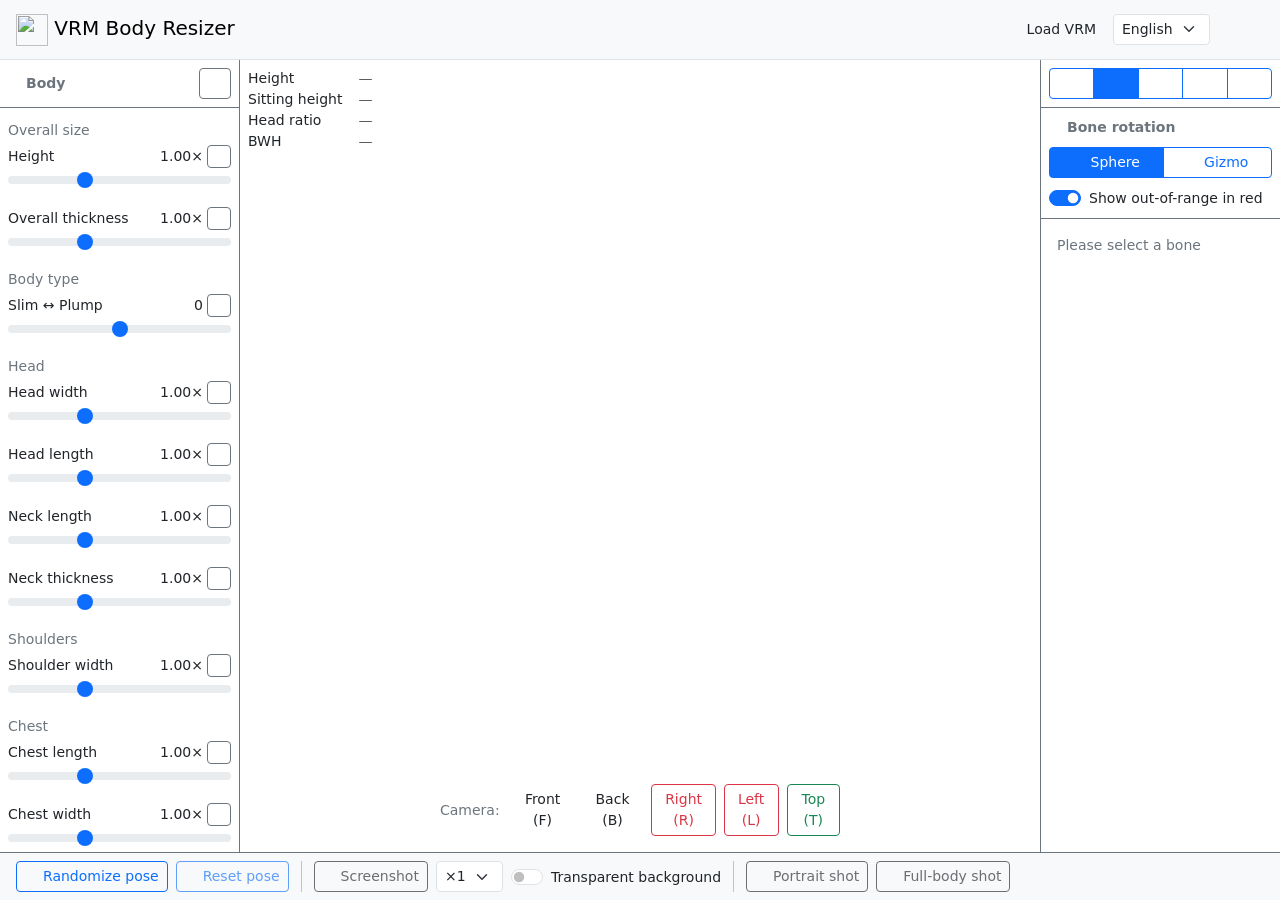
==== commit e35ba06d: "unify slider min/max" ====
--- a/src/index.html
+++ b/src/index.html
@@ -133,7 +133,7 @@
                   <button type="button" class="btn btn-sm btn-outline-secondary py-0 px-1 body-slider-reset" data-body-key="height" title="Reset height" aria-label="Reset height"><svg width="1em" height="1em" fill="currentColor" aria-hidden="true"><use href="/vrm-body-resizer/icons/bootstrap-icons.svg#arrow-counterclockwise"/></svg></button>
                 </div>
               </div>
-              <input type="range" class="form-range form-range-sm" id="p_height" min="60" max="150" value="100">
+              <input type="range" class="form-range form-range-sm" id="p_height" min="50" max="200" value="100">
             </div>
             <div class="mb-2 body-param" data-body-key="build">
               <div class="d-flex justify-content-between align-items-center small gap-1">
@@ -143,7 +143,7 @@
                   <button type="button" class="btn btn-sm btn-outline-secondary py-0 px-1 body-slider-reset" data-body-key="build" title="Reset overall thickness" aria-label="Reset overall thickness"><svg width="1em" height="1em" fill="currentColor" aria-hidden="true"><use href="/vrm-body-resizer/icons/bootstrap-icons.svg#arrow-counterclockwise"/></svg></button>
                 </div>
               </div>
-              <input type="range" class="form-range form-range-sm" id="p_build" min="60" max="160" value="100">
+              <input type="range" class="form-range form-range-sm" id="p_build" min="50" max="200" value="100">
             </div>
             <div class="small text-secondary mb-1 mt-2" data-body-section="type">Body type</div>
             <div class="mb-2 body-param" data-body-key="bodyType">
@@ -165,7 +165,7 @@
                   <button type="button" class="btn btn-sm btn-outline-secondary py-0 px-1 body-slider-reset" data-body-key="headWidth" title="Reset head width" aria-label="Reset head width"><svg width="1em" height="1em" fill="currentColor" aria-hidden="true"><use href="/vrm-body-resizer/icons/bootstrap-icons.svg#arrow-counterclockwise"/></svg></button>
                 </div>
               </div>
-              <input type="range" class="form-range form-range-sm" id="p_headWidth" min="60" max="150" value="100">
+              <input type="range" class="form-range form-range-sm" id="p_headWidth" min="50" max="200" value="100">
             </div>
             <div class="mb-2 body-param" data-body-key="headLength">
               <div class="d-flex justify-content-between align-items-center small gap-1">
@@ -175,7 +175,7 @@
                   <button type="button" class="btn btn-sm btn-outline-secondary py-0 px-1 body-slider-reset" data-body-key="headLength" title="Reset head length" aria-label="Reset head length"><svg width="1em" height="1em" fill="currentColor" aria-hidden="true"><use href="/vrm-body-resizer/icons/bootstrap-icons.svg#arrow-counterclockwise"/></svg></button>
                 </div>
               </div>
-              <input type="range" class="form-range form-range-sm" id="p_headLength" min="60" max="150" value="100">
+              <input type="range" class="form-range form-range-sm" id="p_headLength" min="50" max="200" value="100">
             </div>
             <div class="mb-2 body-param" data-body-key="neckLength">
               <div class="d-flex justify-content-between align-items-center small gap-1">
@@ -185,7 +185,7 @@
                   <button type="button" class="btn btn-sm btn-outline-secondary py-0 px-1 body-slider-reset" data-body-key="neckLength" title="Reset neck length" aria-label="Reset neck length"><svg width="1em" height="1em" fill="currentColor" aria-hidden="true"><use href="/vrm-body-resizer/icons/bootstrap-icons.svg#arrow-counterclockwise"/></svg></button>
                 </div>
               </div>
-              <input type="range" class="form-range form-range-sm" id="p_neckLength" min="40" max="220" value="100">
+              <input type="range" class="form-range form-range-sm" id="p_neckLength" min="50" max="200" value="100">
             </div>
             <div class="mb-2 body-param" data-body-key="neckThickness">
               <div class="d-flex justify-content-between align-items-center small gap-1">
@@ -195,7 +195,7 @@
                   <button type="button" class="btn btn-sm btn-outline-secondary py-0 px-1 body-slider-reset" data-body-key="neckThickness" title="Reset neck thickness" aria-label="Reset neck thickness"><svg width="1em" height="1em" fill="currentColor" aria-hidden="true"><use href="/vrm-body-resizer/icons/bootstrap-icons.svg#arrow-counterclockwise"/></svg></button>
                 </div>
               </div>
-              <input type="range" class="form-range form-range-sm" id="p_neckThickness" min="50" max="180" value="100">
+              <input type="range" class="form-range form-range-sm" id="p_neckThickness" min="50" max="200" value="100">
             </div>
             <div class="small text-secondary mb-1 mt-2" data-body-section="shoulder">Shoulders</div>
             <div class="mb-2 body-param" data-body-key="shoulderWidth">
@@ -206,7 +206,7 @@
                   <button type="button" class="btn btn-sm btn-outline-secondary py-0 px-1 body-slider-reset" data-body-key="shoulderWidth" title="Reset shoulder width" aria-label="Reset shoulder width"><svg width="1em" height="1em" fill="currentColor" aria-hidden="true"><use href="/vrm-body-resizer/icons/bootstrap-icons.svg#arrow-counterclockwise"/></svg></button>
                 </div>
               </div>
-              <input type="range" class="form-range form-range-sm" id="p_shoulderWidth" min="60" max="170" value="100">
+              <input type="range" class="form-range form-range-sm" id="p_shoulderWidth" min="50" max="200" value="100">
             </div>
             <div class="small text-secondary mb-1 mt-2" data-body-section="chest">Chest</div>
             <div class="mb-2 body-param" data-body-key="chestLength">
@@ -217,7 +217,7 @@
                   <button type="button" class="btn btn-sm btn-outline-secondary py-0 px-1 body-slider-reset" data-body-key="chestLength" title="Reset chest length" aria-label="Reset chest length"><svg width="1em" height="1em" fill="currentColor" aria-hidden="true"><use href="/vrm-body-resizer/icons/bootstrap-icons.svg#arrow-counterclockwise"/></svg></button>
                 </div>
               </div>
-              <input type="range" class="form-range form-range-sm" id="p_chestLength" min="70" max="140" value="100">
+              <input type="range" class="form-range form-range-sm" id="p_chestLength" min="50" max="200" value="100">
             </div>
             <div class="mb-2 body-param" data-body-key="chestWidth">
               <div class="d-flex justify-content-between align-items-center small gap-1">
@@ -227,7 +227,7 @@
                   <button type="button" class="btn btn-sm btn-outline-secondary py-0 px-1 body-slider-reset" data-body-key="chestWidth" title="Reset chest width" aria-label="Reset chest width"><svg width="1em" height="1em" fill="currentColor" aria-hidden="true"><use href="/vrm-body-resizer/icons/bootstrap-icons.svg#arrow-counterclockwise"/></svg></button>
                 </div>
               </div>
-              <input type="range" class="form-range form-range-sm" id="p_chestWidth" min="50" max="170" value="100">
+              <input type="range" class="form-range form-range-sm" id="p_chestWidth" min="50" max="200" value="100">
             </div>
             <div class="mb-2 body-param" data-body-key="chestDepth">
               <div class="d-flex justify-content-between align-items-center small gap-1">
@@ -237,7 +237,38 @@
                   <button type="button" class="btn btn-sm btn-outline-secondary py-0 px-1 body-slider-reset" data-body-key="chestDepth" title="Reset chest thickness" aria-label="Reset chest thickness"><svg width="1em" height="1em" fill="currentColor" aria-hidden="true"><use href="/vrm-body-resizer/icons/bootstrap-icons.svg#arrow-counterclockwise"/></svg></button>
                 </div>
               </div>
-              <input type="range" class="form-range form-range-sm" id="p_chestDepth" min="0" max="200" value="100">
+              <input type="range" class="form-range form-range-sm" id="p_chestDepth" min="50" max="200" value="100">
+            </div>
+            <div class="small text-secondary mb-1 mt-2" data-body-section="upperChest">Upper chest</div>
+            <div class="mb-2 body-param" data-body-key="upperChestLength">
+              <div class="d-flex justify-content-between align-items-center small gap-1">
+                <label for="p_upperChestLength" class="mb-0 text-truncate" title="Upper chest length">Upper chest length</label>
+                <div class="d-flex align-items-center gap-1 flex-shrink-0">
+                  <span id="v_upperChestLength">1.00×</span>
+                  <button type="button" class="btn btn-sm btn-outline-secondary py-0 px-1 body-slider-reset" data-body-key="upperChestLength" title="Reset upper chest length" aria-label="Reset upper chest length"><svg width="1em" height="1em" fill="currentColor" aria-hidden="true"><use href="/vrm-body-resizer/icons/bootstrap-icons.svg#arrow-counterclockwise"/></svg></button>
+                </div>
+              </div>
+              <input type="range" class="form-range form-range-sm" id="p_upperChestLength" min="50" max="200" value="100">
+            </div>
+            <div class="mb-2 body-param" data-body-key="upperChestWidth">
+              <div class="d-flex justify-content-between align-items-center small gap-1">
+                <label for="p_upperChestWidth" class="mb-0 text-truncate" title="Upper chest width">Upper chest width</label>
+                <div class="d-flex align-items-center gap-1 flex-shrink-0">
+                  <span id="v_upperChestWidth">1.00×</span>
+                  <button type="button" class="btn btn-sm btn-outline-secondary py-0 px-1 body-slider-reset" data-body-key="upperChestWidth" title="Reset upper chest width" aria-label="Reset upper chest width"><svg width="1em" height="1em" fill="currentColor" aria-hidden="true"><use href="/vrm-body-resizer/icons/bootstrap-icons.svg#arrow-counterclockwise"/></svg></button>
+                </div>
+              </div>
+              <input type="range" class="form-range form-range-sm" id="p_upperChestWidth" min="50" max="200" value="100">
+            </div>
+            <div class="mb-2 body-param" data-body-key="upperChestDepth">
+              <div class="d-flex justify-content-between align-items-center small gap-1">
+                <label for="p_upperChestDepth" class="mb-0 text-truncate" title="Upper chest thickness">Upper chest thickness</label>
+                <div class="d-flex align-items-center gap-1 flex-shrink-0">
+                  <span id="v_upperChestDepth">1.00×</span>
+                  <button type="button" class="btn btn-sm btn-outline-secondary py-0 px-1 body-slider-reset" data-body-key="upperChestDepth" title="Reset upper chest thickness" aria-label="Reset upper chest thickness"><svg width="1em" height="1em" fill="currentColor" aria-hidden="true"><use href="/vrm-body-resizer/icons/bootstrap-icons.svg#arrow-counterclockwise"/></svg></button>
+                </div>
+              </div>
+              <input type="range" class="form-range form-range-sm" id="p_upperChestDepth" min="50" max="200" value="100">
             </div>
             <div class="small text-secondary mb-1 mt-2" data-body-section="waist">Waist / Hips</div>
             <div class="mb-2 body-param" data-body-key="waistLength">
@@ -248,7 +279,7 @@
                   <button type="button" class="btn btn-sm btn-outline-secondary py-0 px-1 body-slider-reset" data-body-key="waistLength" title="Reset waist length" aria-label="Reset waist length"><svg width="1em" height="1em" fill="currentColor" aria-hidden="true"><use href="/vrm-body-resizer/icons/bootstrap-icons.svg#arrow-counterclockwise"/></svg></button>
                 </div>
               </div>
-              <input type="range" class="form-range form-range-sm" id="p_waistLength" min="70" max="140" value="100">
+              <input type="range" class="form-range form-range-sm" id="p_waistLength" min="50" max="200" value="100">
             </div>
             <div class="mb-2 body-param" data-body-key="waistSize">
               <div class="d-flex justify-content-between align-items-center small gap-1">
@@ -258,9 +289,19 @@
                   <button type="button" class="btn btn-sm btn-outline-secondary py-0 px-1 body-slider-reset" data-body-key="waistSize" title="Reset waist size" aria-label="Reset waist size"><svg width="1em" height="1em" fill="currentColor" aria-hidden="true"><use href="/vrm-body-resizer/icons/bootstrap-icons.svg#arrow-counterclockwise"/></svg></button>
                 </div>
               </div>
-              <input type="range" class="form-range form-range-sm" id="p_waistSize" min="50" max="170" value="100">
-            </div>
-            <div class="mb-2 body-param" data-body-key="hipWidth">
+              <input type="range" class="form-range form-range-sm" id="p_waistSize" min="50" max="200" value="100">
+            </div>
+                        <div class="mb-2 body-param" data-body-key="hipLength">
+              <div class="d-flex justify-content-between align-items-center small gap-1">
+                <label for="p_hipLength" class="mb-0 text-truncate" title="Pelvis height">Pelvis height</label>
+                <div class="d-flex align-items-center gap-1 flex-shrink-0">
+                  <span id="v_hipLength">1.00×</span>
+                  <button type="button" class="btn btn-sm btn-outline-secondary py-0 px-1 body-slider-reset" data-body-key="hipLength" title="Reset pelvis height" aria-label="Reset pelvis height"><svg width="1em" height="1em" fill="currentColor" aria-hidden="true"><use href="/vrm-body-resizer/icons/bootstrap-icons.svg#arrow-counterclockwise"/></svg></button>
+                </div>
+              </div>
+              <input type="range" class="form-range form-range-sm" id="p_hipLength" min="50" max="200" value="100">
+            </div>
+<div class="mb-2 body-param" data-body-key="hipWidth">
               <div class="d-flex justify-content-between align-items-center small gap-1">
                 <label for="p_hipWidth" class="mb-0 text-truncate" title="Hip width">Hip width</label>
                 <div class="d-flex align-items-center gap-1 flex-shrink-0">
@@ -268,7 +309,7 @@
                   <button type="button" class="btn btn-sm btn-outline-secondary py-0 px-1 body-slider-reset" data-body-key="hipWidth" title="Reset hip width" aria-label="Reset hip width"><svg width="1em" height="1em" fill="currentColor" aria-hidden="true"><use href="/vrm-body-resizer/icons/bootstrap-icons.svg#arrow-counterclockwise"/></svg></button>
                 </div>
               </div>
-              <input type="range" class="form-range form-range-sm" id="p_hipWidth" min="60" max="160" value="100">
+              <input type="range" class="form-range form-range-sm" id="p_hipWidth" min="50" max="200" value="100">
             </div>
             <div class="mb-2 body-param" data-body-key="hipDepth">
               <div class="d-flex justify-content-between align-items-center small gap-1">
@@ -278,7 +319,7 @@
                   <button type="button" class="btn btn-sm btn-outline-secondary py-0 px-1 body-slider-reset" data-body-key="hipDepth" title="Reset hip thickness" aria-label="Reset hip thickness"><svg width="1em" height="1em" fill="currentColor" aria-hidden="true"><use href="/vrm-body-resizer/icons/bootstrap-icons.svg#arrow-counterclockwise"/></svg></button>
                 </div>
               </div>
-              <input type="range" class="form-range form-range-sm" id="p_hipDepth" min="50" max="180" value="100">
+              <input type="range" class="form-range form-range-sm" id="p_hipDepth" min="50" max="200" value="100">
             </div>
             <div class="mb-2 body-param" data-body-key="spineCurve">
               <div class="d-flex justify-content-between align-items-center small gap-1">
@@ -299,7 +340,7 @@
                   <button type="button" class="btn btn-sm btn-outline-secondary py-0 px-1 body-slider-reset" data-body-key="upperArmLength" title="Reset upper arm length" aria-label="Reset upper arm length"><svg width="1em" height="1em" fill="currentColor" aria-hidden="true"><use href="/vrm-body-resizer/icons/bootstrap-icons.svg#arrow-counterclockwise"/></svg></button>
                 </div>
               </div>
-              <input type="range" class="form-range form-range-sm" id="p_upperArmLength" min="60" max="170" value="100">
+              <input type="range" class="form-range form-range-sm" id="p_upperArmLength" min="50" max="200" value="100">
             </div>
             <div class="mb-2 body-param" data-body-key="upperArmThickness">
               <div class="d-flex justify-content-between align-items-center small gap-1">
@@ -319,7 +360,7 @@
                   <button type="button" class="btn btn-sm btn-outline-secondary py-0 px-1 body-slider-reset" data-body-key="lowerArmLength" title="Reset lower arm length" aria-label="Reset lower arm length"><svg width="1em" height="1em" fill="currentColor" aria-hidden="true"><use href="/vrm-body-resizer/icons/bootstrap-icons.svg#arrow-counterclockwise"/></svg></button>
                 </div>
               </div>
-              <input type="range" class="form-range form-range-sm" id="p_lowerArmLength" min="60" max="170" value="100">
+              <input type="range" class="form-range form-range-sm" id="p_lowerArmLength" min="50" max="200" value="100">
             </div>
             <div class="mb-2 body-param" data-body-key="lowerArmThickness">
               <div class="d-flex justify-content-between align-items-center small gap-1">
@@ -340,7 +381,7 @@
                   <button type="button" class="btn btn-sm btn-outline-secondary py-0 px-1 body-slider-reset" data-body-key="handLength" title="Reset hand length" aria-label="Reset hand length"><svg width="1em" height="1em" fill="currentColor" aria-hidden="true"><use href="/vrm-body-resizer/icons/bootstrap-icons.svg#arrow-counterclockwise"/></svg></button>
                 </div>
               </div>
-              <input type="range" class="form-range form-range-sm" id="p_handLength" min="50" max="180" value="100">
+              <input type="range" class="form-range form-range-sm" id="p_handLength" min="50" max="200" value="100">
             </div>
             <div class="mb-2 body-param" data-body-key="handWidth">
               <div class="d-flex justify-content-between align-items-center small gap-1">
@@ -350,7 +391,7 @@
                   <button type="button" class="btn btn-sm btn-outline-secondary py-0 px-1 body-slider-reset" data-body-key="handWidth" title="Reset hand width" aria-label="Reset hand width"><svg width="1em" height="1em" fill="currentColor" aria-hidden="true"><use href="/vrm-body-resizer/icons/bootstrap-icons.svg#arrow-counterclockwise"/></svg></button>
                 </div>
               </div>
-              <input type="range" class="form-range form-range-sm" id="p_handWidth" min="50" max="180" value="100">
+              <input type="range" class="form-range form-range-sm" id="p_handWidth" min="50" max="200" value="100">
             </div>
             <div class="mb-2 body-param" data-body-key="handThickness">
               <div class="d-flex justify-content-between align-items-center small gap-1">
@@ -360,7 +401,7 @@
                   <button type="button" class="btn btn-sm btn-outline-secondary py-0 px-1 body-slider-reset" data-body-key="handThickness" title="Reset hand thickness" aria-label="Reset hand thickness"><svg width="1em" height="1em" fill="currentColor" aria-hidden="true"><use href="/vrm-body-resizer/icons/bootstrap-icons.svg#arrow-counterclockwise"/></svg></button>
                 </div>
               </div>
-              <input type="range" class="form-range form-range-sm" id="p_handThickness" min="50" max="180" value="100">
+              <input type="range" class="form-range form-range-sm" id="p_handThickness" min="50" max="200" value="100">
             </div>
             <div class="small text-secondary mb-1 mt-2" data-body-section="finger">Fingers</div>
             <div class="mb-2 body-param" data-body-key="thumbLength">
@@ -371,7 +412,7 @@
                   <button type="button" class="btn btn-sm btn-outline-secondary py-0 px-1 body-slider-reset" data-body-key="thumbLength" title="Reset thumb length" aria-label="Reset thumb length"><svg width="1em" height="1em" fill="currentColor" aria-hidden="true"><use href="/vrm-body-resizer/icons/bootstrap-icons.svg#arrow-counterclockwise"/></svg></button>
                 </div>
               </div>
-              <input type="range" class="form-range form-range-sm" id="p_thumbLength" min="40" max="220" value="100">
+              <input type="range" class="form-range form-range-sm" id="p_thumbLength" min="50" max="200" value="100">
             </div>
             <div class="mb-2 body-param" data-body-key="thumbThickness">
               <div class="d-flex justify-content-between align-items-center small gap-1">
@@ -381,7 +422,7 @@
                   <button type="button" class="btn btn-sm btn-outline-secondary py-0 px-1 body-slider-reset" data-body-key="thumbThickness" title="Reset thumb thickness" aria-label="Reset thumb thickness"><svg width="1em" height="1em" fill="currentColor" aria-hidden="true"><use href="/vrm-body-resizer/icons/bootstrap-icons.svg#arrow-counterclockwise"/></svg></button>
                 </div>
               </div>
-              <input type="range" class="form-range form-range-sm" id="p_thumbThickness" min="40" max="220" value="100">
+              <input type="range" class="form-range form-range-sm" id="p_thumbThickness" min="50" max="200" value="100">
             </div>
             <div class="mb-2 body-param" data-body-key="indexLength">
               <div class="d-flex justify-content-between align-items-center small gap-1">
@@ -391,7 +432,7 @@
                   <button type="button" class="btn btn-sm btn-outline-secondary py-0 px-1 body-slider-reset" data-body-key="indexLength" title="Reset index length" aria-label="Reset index length"><svg width="1em" height="1em" fill="currentColor" aria-hidden="true"><use href="/vrm-body-resizer/icons/bootstrap-icons.svg#arrow-counterclockwise"/></svg></button>
                 </div>
               </div>
-              <input type="range" class="form-range form-range-sm" id="p_indexLength" min="40" max="220" value="100">
+              <input type="range" class="form-range form-range-sm" id="p_indexLength" min="50" max="200" value="100">
             </div>
             <div class="mb-2 body-param" data-body-key="indexThickness">
               <div class="d-flex justify-content-between align-items-center small gap-1">
@@ -401,7 +442,7 @@
                   <button type="button" class="btn btn-sm btn-outline-secondary py-0 px-1 body-slider-reset" data-body-key="indexThickness" title="Reset index thickness" aria-label="Reset index thickness"><svg width="1em" height="1em" fill="currentColor" aria-hidden="true"><use href="/vrm-body-resizer/icons/bootstrap-icons.svg#arrow-counterclockwise"/></svg></button>
                 </div>
               </div>
-              <input type="range" class="form-range form-range-sm" id="p_indexThickness" min="40" max="220" value="100">
+              <input type="range" class="form-range form-range-sm" id="p_indexThickness" min="50" max="200" value="100">
             </div>
             <div class="mb-2 body-param" data-body-key="middleLength">
               <div class="d-flex justify-content-between align-items-center small gap-1">
@@ -411,7 +452,7 @@
                   <button type="button" class="btn btn-sm btn-outline-secondary py-0 px-1 body-slider-reset" data-body-key="middleLength" title="Reset middle length" aria-label="Reset middle length"><svg width="1em" height="1em" fill="currentColor" aria-hidden="true"><use href="/vrm-body-resizer/icons/bootstrap-icons.svg#arrow-counterclockwise"/></svg></button>
                 </div>
               </div>
-              <input type="range" class="form-range form-range-sm" id="p_middleLength" min="40" max="220" value="100">
+              <input type="range" class="form-range form-range-sm" id="p_middleLength" min="50" max="200" value="100">
             </div>
             <div class="mb-2 body-param" data-body-key="middleThickness">
               <div class="d-flex justify-content-between align-items-center small gap-1">
@@ -421,7 +462,7 @@
                   <button type="button" class="btn btn-sm btn-outline-secondary py-0 px-1 body-slider-reset" data-body-key="middleThickness" title="Reset middle thickness" aria-label="Reset middle thickness"><svg width="1em" height="1em" fill="currentColor" aria-hidden="true"><use href="/vrm-body-resizer/icons/bootstrap-icons.svg#arrow-counterclockwise"/></svg></button>
                 </div>
               </div>
-              <input type="range" class="form-range form-range-sm" id="p_middleThickness" min="40" max="220" value="100">
+              <input type="range" class="form-range form-range-sm" id="p_middleThickness" min="50" max="200" value="100">
             </div>
             <div class="mb-2 body-param" data-body-key="ringLength">
               <div class="d-flex justify-content-between align-items-center small gap-1">
@@ -431,7 +472,7 @@
                   <button type="button" class="btn btn-sm btn-outline-secondary py-0 px-1 body-slider-reset" data-body-key="ringLength" title="Reset ring length" aria-label="Reset ring length"><svg width="1em" height="1em" fill="currentColor" aria-hidden="true"><use href="/vrm-body-resizer/icons/bootstrap-icons.svg#arrow-counterclockwise"/></svg></button>
                 </div>
               </div>
-              <input type="range" class="form-range form-range-sm" id="p_ringLength" min="40" max="220" value="100">
+              <input type="range" class="form-range form-range-sm" id="p_ringLength" min="50" max="200" value="100">
             </div>
             <div class="mb-2 body-param" data-body-key="ringThickness">
               <div class="d-flex justify-content-between align-items-center small gap-1">
@@ -441,7 +482,7 @@
                   <button type="button" class="btn btn-sm btn-outline-secondary py-0 px-1 body-slider-reset" data-body-key="ringThickness" title="Reset ring thickness" aria-label="Reset ring thickness"><svg width="1em" height="1em" fill="currentColor" aria-hidden="true"><use href="/vrm-body-resizer/icons/bootstrap-icons.svg#arrow-counterclockwise"/></svg></button>
                 </div>
               </div>
-              <input type="range" class="form-range form-range-sm" id="p_ringThickness" min="40" max="220" value="100">
+              <input type="range" class="form-range form-range-sm" id="p_ringThickness" min="50" max="200" value="100">
             </div>
             <div class="mb-2 body-param" data-body-key="littleLength">
               <div class="d-flex justify-content-between align-items-center small gap-1">
@@ -451,7 +492,7 @@
                   <button type="button" class="btn btn-sm btn-outline-secondary py-0 px-1 body-slider-reset" data-body-key="littleLength" title="Reset little length" aria-label="Reset little length"><svg width="1em" height="1em" fill="currentColor" aria-hidden="true"><use href="/vrm-body-resizer/icons/bootstrap-icons.svg#arrow-counterclockwise"/></svg></button>
                 </div>
               </div>
-              <input type="range" class="form-range form-range-sm" id="p_littleLength" min="40" max="220" value="100">
+              <input type="range" class="form-range form-range-sm" id="p_littleLength" min="50" max="200" value="100">
             </div>
             <div class="mb-2 body-param" data-body-key="littleThickness">
               <div class="d-flex justify-content-between align-items-center small gap-1">
@@ -461,7 +502,7 @@
                   <button type="button" class="btn btn-sm btn-outline-secondary py-0 px-1 body-slider-reset" data-body-key="littleThickness" title="Reset little thickness" aria-label="Reset little thickness"><svg width="1em" height="1em" fill="currentColor" aria-hidden="true"><use href="/vrm-body-resizer/icons/bootstrap-icons.svg#arrow-counterclockwise"/></svg></button>
                 </div>
               </div>
-              <input type="range" class="form-range form-range-sm" id="p_littleThickness" min="40" max="220" value="100">
+              <input type="range" class="form-range form-range-sm" id="p_littleThickness" min="50" max="200" value="100">
             </div>
             <div class="small text-secondary mb-1 mt-2" data-body-section="leg">Legs</div>
             <div class="mb-2 body-param" data-body-key="upperLegLength">
@@ -472,7 +513,7 @@
                   <button type="button" class="btn btn-sm btn-outline-secondary py-0 px-1 body-slider-reset" data-body-key="upperLegLength" title="Reset thigh length" aria-label="Reset thigh length"><svg width="1em" height="1em" fill="currentColor" aria-hidden="true"><use href="/vrm-body-resizer/icons/bootstrap-icons.svg#arrow-counterclockwise"/></svg></button>
                 </div>
               </div>
-              <input type="range" class="form-range form-range-sm" id="p_upperLegLength" min="60" max="150" value="100">
+              <input type="range" class="form-range form-range-sm" id="p_upperLegLength" min="50" max="200" value="100">
             </div>
             <div class="mb-2 body-param" data-body-key="upperLegThickness">
               <div class="d-flex justify-content-between align-items-center small gap-1">
@@ -492,7 +533,7 @@
                   <button type="button" class="btn btn-sm btn-outline-secondary py-0 px-1 body-slider-reset" data-body-key="lowerLegLength" title="Reset shin length" aria-label="Reset shin length"><svg width="1em" height="1em" fill="currentColor" aria-hidden="true"><use href="/vrm-body-resizer/icons/bootstrap-icons.svg#arrow-counterclockwise"/></svg></button>
                 </div>
               </div>
-              <input type="range" class="form-range form-range-sm" id="p_lowerLegLength" min="60" max="150" value="100">
+              <input type="range" class="form-range form-range-sm" id="p_lowerLegLength" min="50" max="200" value="100">
             </div>
             <div class="mb-2 body-param" data-body-key="lowerLegThickness">
               <div class="d-flex justify-content-between align-items-center small gap-1">
@@ -513,7 +554,7 @@
                   <button type="button" class="btn btn-sm btn-outline-secondary py-0 px-1 body-slider-reset" data-body-key="footLength" title="Reset foot length" aria-label="Reset foot length"><svg width="1em" height="1em" fill="currentColor" aria-hidden="true"><use href="/vrm-body-resizer/icons/bootstrap-icons.svg#arrow-counterclockwise"/></svg></button>
                 </div>
               </div>
-              <input type="range" class="form-range form-range-sm" id="p_footLength" min="50" max="180" value="100">
+              <input type="range" class="form-range form-range-sm" id="p_footLength" min="50" max="200" value="100">
             </div>
             <div class="mb-2 body-param" data-body-key="footWidth">
               <div class="d-flex justify-content-between align-items-center small gap-1">
@@ -523,7 +564,7 @@
                   <button type="button" class="btn btn-sm btn-outline-secondary py-0 px-1 body-slider-reset" data-body-key="footWidth" title="Reset foot width" aria-label="Reset foot width"><svg width="1em" height="1em" fill="currentColor" aria-hidden="true"><use href="/vrm-body-resizer/icons/bootstrap-icons.svg#arrow-counterclockwise"/></svg></button>
                 </div>
               </div>
-              <input type="range" class="form-range form-range-sm" id="p_footWidth" min="50" max="180" value="100">
+              <input type="range" class="form-range form-range-sm" id="p_footWidth" min="50" max="200" value="100">
             </div>
             <div class="mb-2 body-param" data-body-key="footHeight">
               <div class="d-flex justify-content-between align-items-center small gap-1">
@@ -533,7 +574,7 @@
                   <button type="button" class="btn btn-sm btn-outline-secondary py-0 px-1 body-slider-reset" data-body-key="footHeight" title="Reset instep thickness" aria-label="Reset instep thickness"><svg width="1em" height="1em" fill="currentColor" aria-hidden="true"><use href="/vrm-body-resizer/icons/bootstrap-icons.svg#arrow-counterclockwise"/></svg></button>
                 </div>
               </div>
-              <input type="range" class="form-range form-range-sm" id="p_footHeight" min="50" max="180" value="100">
+              <input type="range" class="form-range form-range-sm" id="p_footHeight" min="50" max="200" value="100">
             </div>
             <div class="mb-2 body-param" data-body-key="toesLength">
               <div class="d-flex justify-content-between align-items-center small gap-1">
@@ -543,7 +584,7 @@
                   <button type="button" class="btn btn-sm btn-outline-secondary py-0 px-1 body-slider-reset" data-body-key="toesLength" title="Reset toes length" aria-label="Reset toes length"><svg width="1em" height="1em" fill="currentColor" aria-hidden="true"><use href="/vrm-body-resizer/icons/bootstrap-icons.svg#arrow-counterclockwise"/></svg></button>
                 </div>
               </div>
-              <input type="range" class="form-range form-range-sm" id="p_toesLength" min="0" max="200" value="100">
+              <input type="range" class="form-range form-range-sm" id="p_toesLength" min="50" max="200" value="100">
             </div>
 </div>
       </div>
@@ -965,6 +1006,7 @@
                     <div id="model-picker-preview-empty" class="text-secondary small p-2 text-center">Select a model to preview it</div>
                   </div>
                   <div id="model-picker-preview-name" class="fw-bold mt-2 text-truncate"></div>
+                  <div id="model-picker-preview-license" class="model-picker-preview-license text-secondary d-none"></div>
                 </div>
               </div>
             </div>
@@ -1046,6 +1088,7 @@
   "picker.001": "{0} (portrait)",
   "picker.002": "{0} (full body)",
   "picker.003": "No preview image",
+  "picker.004": "No license info",
   "ui.001": "Torso",
   "ui.002": "Hips",
   "ui.003": "Spine",
@@ -1300,11 +1343,20 @@
   "body.chestWidth.reset": "Reset chest width",
   "body.chestDepth": "Chest thickness",
   "body.chestDepth.reset": "Reset chest thickness",
+  "body.section.upperChest": "Upper chest",
+  "body.upperChestLength": "Upper chest length",
+  "body.upperChestLength.reset": "Reset upper chest length",
+  "body.upperChestWidth": "Upper chest width",
+  "body.upperChestWidth.reset": "Reset upper chest width",
+  "body.upperChestDepth": "Upper chest thickness",
+  "body.upperChestDepth.reset": "Reset upper chest thickness",
   "body.waistLength": "Waist length",
   "body.waistLength.reset": "Reset waist length",
   "body.waistSize": "Waist size",
   "body.waistSize.reset": "Reset waist size",
-  "body.hipWidth": "Hip width",
+    "body.hipLength": "Pelvis height",
+  "body.hipLength.reset": "Reset pelvis height",
+"body.hipWidth": "Hip width",
   "body.hipWidth.reset": "Reset hip width",
   "body.hipDepth": "Hip thickness",
   "body.hipDepth.reset": "Reset hip thickness",
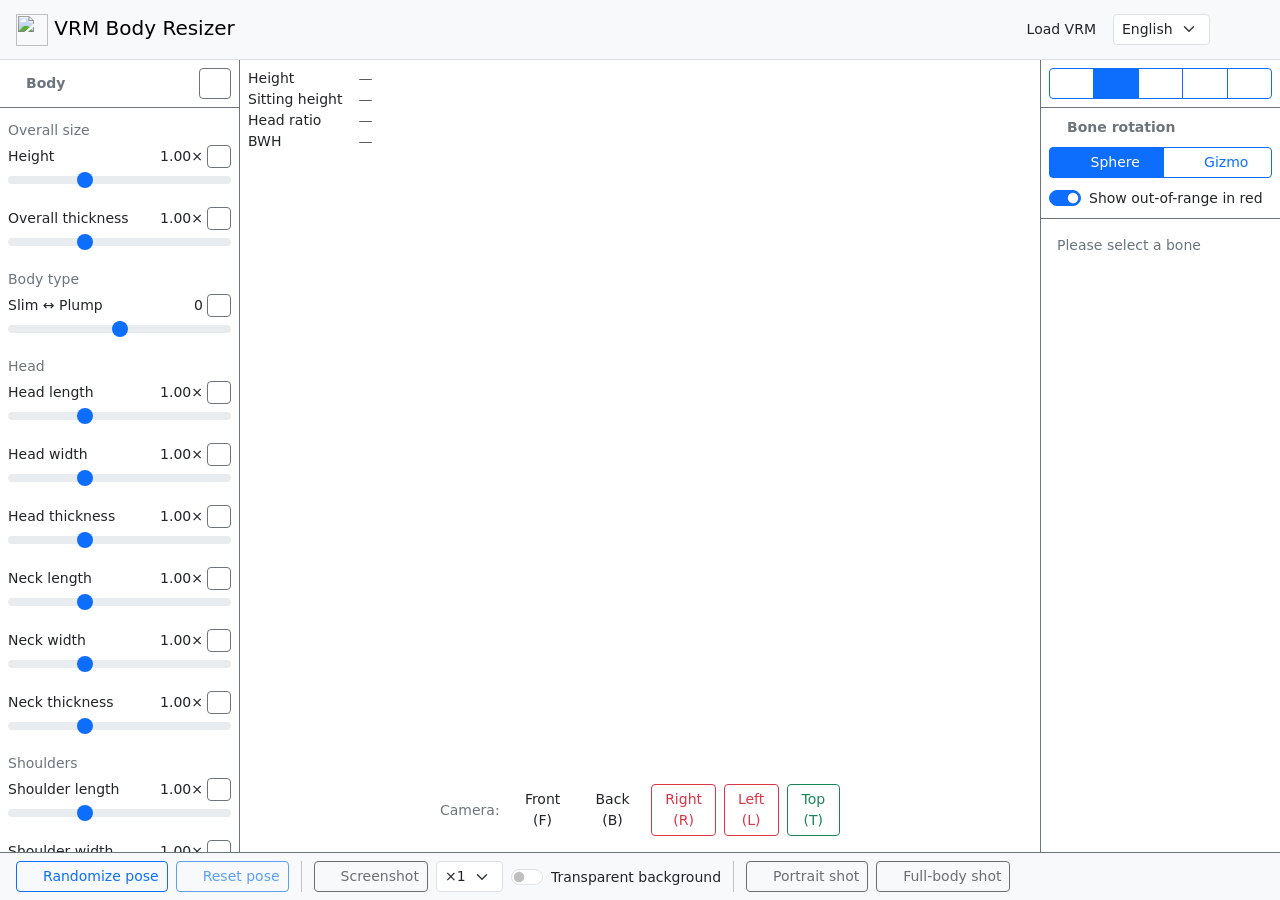
==== commit 7dce41f2: "unify slider names (length/width/thickness)" ====
--- a/src/index.html
+++ b/src/index.html
@@ -123,14 +123,14 @@
             </button>
           </div>
         </div>
-        <div id="body-shape-panel" class="flex-grow-1 overflow-auto p-2">
+                <div id="body-shape-panel" class="flex-grow-1 overflow-auto p-2">
             <div class="small text-secondary mb-1 mt-1" data-body-section="overall">Overall size</div>
             <div class="mb-2 body-param" data-body-key="height">
               <div class="d-flex justify-content-between align-items-center small gap-1">
                 <label for="p_height" class="mb-0 text-truncate" title="Height">Height</label>
                 <div class="d-flex align-items-center gap-1 flex-shrink-0">
                   <span id="v_height">1.00×</span>
-                  <button type="button" class="btn btn-sm btn-outline-secondary py-0 px-1 body-slider-reset" data-body-key="height" title="Reset height" aria-label="Reset height"><svg width="1em" height="1em" fill="currentColor" aria-hidden="true"><use href="/vrm-body-resizer/icons/bootstrap-icons.svg#arrow-counterclockwise"/></svg></button>
+                  <button type="button" class="btn btn-sm btn-outline-secondary py-0 px-1 body-slider-reset" data-body-key="height" title="Reset Height" aria-label="Reset Height"><svg width="1em" height="1em" fill="currentColor" aria-hidden="true"><use href="/vrm-body-resizer/icons/bootstrap-icons.svg#arrow-counterclockwise"/></svg></button>
                 </div>
               </div>
               <input type="range" class="form-range form-range-sm" id="p_height" min="50" max="200" value="100">
@@ -140,7 +140,7 @@
                 <label for="p_build" class="mb-0 text-truncate" title="Overall thickness">Overall thickness</label>
                 <div class="d-flex align-items-center gap-1 flex-shrink-0">
                   <span id="v_build">1.00×</span>
-                  <button type="button" class="btn btn-sm btn-outline-secondary py-0 px-1 body-slider-reset" data-body-key="build" title="Reset overall thickness" aria-label="Reset overall thickness"><svg width="1em" height="1em" fill="currentColor" aria-hidden="true"><use href="/vrm-body-resizer/icons/bootstrap-icons.svg#arrow-counterclockwise"/></svg></button>
+                  <button type="button" class="btn btn-sm btn-outline-secondary py-0 px-1 body-slider-reset" data-body-key="build" title="Reset Overall thickness" aria-label="Reset Overall thickness"><svg width="1em" height="1em" fill="currentColor" aria-hidden="true"><use href="/vrm-body-resizer/icons/bootstrap-icons.svg#arrow-counterclockwise"/></svg></button>
                 </div>
               </div>
               <input type="range" class="form-range form-range-sm" id="p_build" min="50" max="200" value="100">
@@ -151,62 +151,102 @@
                 <label for="p_bodyType" class="mb-0 text-truncate" title="Slim ↔ Plump">Slim ↔ Plump</label>
                 <div class="d-flex align-items-center gap-1 flex-shrink-0">
                   <span id="v_bodyType">0</span>
-                  <button type="button" class="btn btn-sm btn-outline-secondary py-0 px-1 body-slider-reset" data-body-key="bodyType" title="Reset body type" aria-label="Reset body type"><svg width="1em" height="1em" fill="currentColor" aria-hidden="true"><use href="/vrm-body-resizer/icons/bootstrap-icons.svg#arrow-counterclockwise"/></svg></button>
+                  <button type="button" class="btn btn-sm btn-outline-secondary py-0 px-1 body-slider-reset" data-body-key="bodyType" title="Reset Slim ↔ Plump" aria-label="Reset Slim ↔ Plump"><svg width="1em" height="1em" fill="currentColor" aria-hidden="true"><use href="/vrm-body-resizer/icons/bootstrap-icons.svg#arrow-counterclockwise"/></svg></button>
                 </div>
               </div>
               <input type="range" class="form-range form-range-sm" id="p_bodyType" min="-100" max="100" value="0">
             </div>
             <div class="small text-secondary mb-1 mt-2" data-body-section="head">Head</div>
+            <div class="mb-2 body-param" data-body-key="headLength">
+              <div class="d-flex justify-content-between align-items-center small gap-1">
+                <label for="p_headLength" class="mb-0 text-truncate" title="Head length">Head length</label>
+                <div class="d-flex align-items-center gap-1 flex-shrink-0">
+                  <span id="v_headLength">1.00×</span>
+                  <button type="button" class="btn btn-sm btn-outline-secondary py-0 px-1 body-slider-reset" data-body-key="headLength" title="Reset Head length" aria-label="Reset Head length"><svg width="1em" height="1em" fill="currentColor" aria-hidden="true"><use href="/vrm-body-resizer/icons/bootstrap-icons.svg#arrow-counterclockwise"/></svg></button>
+                </div>
+              </div>
+              <input type="range" class="form-range form-range-sm" id="p_headLength" min="50" max="200" value="100">
+            </div>
             <div class="mb-2 body-param" data-body-key="headWidth">
               <div class="d-flex justify-content-between align-items-center small gap-1">
                 <label for="p_headWidth" class="mb-0 text-truncate" title="Head width">Head width</label>
                 <div class="d-flex align-items-center gap-1 flex-shrink-0">
                   <span id="v_headWidth">1.00×</span>
-                  <button type="button" class="btn btn-sm btn-outline-secondary py-0 px-1 body-slider-reset" data-body-key="headWidth" title="Reset head width" aria-label="Reset head width"><svg width="1em" height="1em" fill="currentColor" aria-hidden="true"><use href="/vrm-body-resizer/icons/bootstrap-icons.svg#arrow-counterclockwise"/></svg></button>
+                  <button type="button" class="btn btn-sm btn-outline-secondary py-0 px-1 body-slider-reset" data-body-key="headWidth" title="Reset Head width" aria-label="Reset Head width"><svg width="1em" height="1em" fill="currentColor" aria-hidden="true"><use href="/vrm-body-resizer/icons/bootstrap-icons.svg#arrow-counterclockwise"/></svg></button>
                 </div>
               </div>
               <input type="range" class="form-range form-range-sm" id="p_headWidth" min="50" max="200" value="100">
             </div>
-            <div class="mb-2 body-param" data-body-key="headLength">
-              <div class="d-flex justify-content-between align-items-center small gap-1">
-                <label for="p_headLength" class="mb-0 text-truncate" title="Head length">Head length</label>
-                <div class="d-flex align-items-center gap-1 flex-shrink-0">
-                  <span id="v_headLength">1.00×</span>
-                  <button type="button" class="btn btn-sm btn-outline-secondary py-0 px-1 body-slider-reset" data-body-key="headLength" title="Reset head length" aria-label="Reset head length"><svg width="1em" height="1em" fill="currentColor" aria-hidden="true"><use href="/vrm-body-resizer/icons/bootstrap-icons.svg#arrow-counterclockwise"/></svg></button>
-                </div>
-              </div>
-              <input type="range" class="form-range form-range-sm" id="p_headLength" min="50" max="200" value="100">
+            <div class="mb-2 body-param" data-body-key="headThickness">
+              <div class="d-flex justify-content-between align-items-center small gap-1">
+                <label for="p_headThickness" class="mb-0 text-truncate" title="Head thickness">Head thickness</label>
+                <div class="d-flex align-items-center gap-1 flex-shrink-0">
+                  <span id="v_headThickness">1.00×</span>
+                  <button type="button" class="btn btn-sm btn-outline-secondary py-0 px-1 body-slider-reset" data-body-key="headThickness" title="Reset Head thickness" aria-label="Reset Head thickness"><svg width="1em" height="1em" fill="currentColor" aria-hidden="true"><use href="/vrm-body-resizer/icons/bootstrap-icons.svg#arrow-counterclockwise"/></svg></button>
+                </div>
+              </div>
+              <input type="range" class="form-range form-range-sm" id="p_headThickness" min="50" max="200" value="100">
             </div>
             <div class="mb-2 body-param" data-body-key="neckLength">
               <div class="d-flex justify-content-between align-items-center small gap-1">
                 <label for="p_neckLength" class="mb-0 text-truncate" title="Neck length">Neck length</label>
                 <div class="d-flex align-items-center gap-1 flex-shrink-0">
                   <span id="v_neckLength">1.00×</span>
-                  <button type="button" class="btn btn-sm btn-outline-secondary py-0 px-1 body-slider-reset" data-body-key="neckLength" title="Reset neck length" aria-label="Reset neck length"><svg width="1em" height="1em" fill="currentColor" aria-hidden="true"><use href="/vrm-body-resizer/icons/bootstrap-icons.svg#arrow-counterclockwise"/></svg></button>
+                  <button type="button" class="btn btn-sm btn-outline-secondary py-0 px-1 body-slider-reset" data-body-key="neckLength" title="Reset Neck length" aria-label="Reset Neck length"><svg width="1em" height="1em" fill="currentColor" aria-hidden="true"><use href="/vrm-body-resizer/icons/bootstrap-icons.svg#arrow-counterclockwise"/></svg></button>
                 </div>
               </div>
               <input type="range" class="form-range form-range-sm" id="p_neckLength" min="50" max="200" value="100">
             </div>
+            <div class="mb-2 body-param" data-body-key="neckWidth">
+              <div class="d-flex justify-content-between align-items-center small gap-1">
+                <label for="p_neckWidth" class="mb-0 text-truncate" title="Neck width">Neck width</label>
+                <div class="d-flex align-items-center gap-1 flex-shrink-0">
+                  <span id="v_neckWidth">1.00×</span>
+                  <button type="button" class="btn btn-sm btn-outline-secondary py-0 px-1 body-slider-reset" data-body-key="neckWidth" title="Reset Neck width" aria-label="Reset Neck width"><svg width="1em" height="1em" fill="currentColor" aria-hidden="true"><use href="/vrm-body-resizer/icons/bootstrap-icons.svg#arrow-counterclockwise"/></svg></button>
+                </div>
+              </div>
+              <input type="range" class="form-range form-range-sm" id="p_neckWidth" min="50" max="200" value="100">
+            </div>
             <div class="mb-2 body-param" data-body-key="neckThickness">
               <div class="d-flex justify-content-between align-items-center small gap-1">
                 <label for="p_neckThickness" class="mb-0 text-truncate" title="Neck thickness">Neck thickness</label>
                 <div class="d-flex align-items-center gap-1 flex-shrink-0">
                   <span id="v_neckThickness">1.00×</span>
-                  <button type="button" class="btn btn-sm btn-outline-secondary py-0 px-1 body-slider-reset" data-body-key="neckThickness" title="Reset neck thickness" aria-label="Reset neck thickness"><svg width="1em" height="1em" fill="currentColor" aria-hidden="true"><use href="/vrm-body-resizer/icons/bootstrap-icons.svg#arrow-counterclockwise"/></svg></button>
+                  <button type="button" class="btn btn-sm btn-outline-secondary py-0 px-1 body-slider-reset" data-body-key="neckThickness" title="Reset Neck thickness" aria-label="Reset Neck thickness"><svg width="1em" height="1em" fill="currentColor" aria-hidden="true"><use href="/vrm-body-resizer/icons/bootstrap-icons.svg#arrow-counterclockwise"/></svg></button>
                 </div>
               </div>
               <input type="range" class="form-range form-range-sm" id="p_neckThickness" min="50" max="200" value="100">
             </div>
             <div class="small text-secondary mb-1 mt-2" data-body-section="shoulder">Shoulders</div>
+            <div class="mb-2 body-param" data-body-key="shoulderLength">
+              <div class="d-flex justify-content-between align-items-center small gap-1">
+                <label for="p_shoulderLength" class="mb-0 text-truncate" title="Shoulder length">Shoulder length</label>
+                <div class="d-flex align-items-center gap-1 flex-shrink-0">
+                  <span id="v_shoulderLength">1.00×</span>
+                  <button type="button" class="btn btn-sm btn-outline-secondary py-0 px-1 body-slider-reset" data-body-key="shoulderLength" title="Reset Shoulder length" aria-label="Reset Shoulder length"><svg width="1em" height="1em" fill="currentColor" aria-hidden="true"><use href="/vrm-body-resizer/icons/bootstrap-icons.svg#arrow-counterclockwise"/></svg></button>
+                </div>
+              </div>
+              <input type="range" class="form-range form-range-sm" id="p_shoulderLength" min="50" max="200" value="100">
+            </div>
             <div class="mb-2 body-param" data-body-key="shoulderWidth">
               <div class="d-flex justify-content-between align-items-center small gap-1">
                 <label for="p_shoulderWidth" class="mb-0 text-truncate" title="Shoulder width">Shoulder width</label>
                 <div class="d-flex align-items-center gap-1 flex-shrink-0">
                   <span id="v_shoulderWidth">1.00×</span>
-                  <button type="button" class="btn btn-sm btn-outline-secondary py-0 px-1 body-slider-reset" data-body-key="shoulderWidth" title="Reset shoulder width" aria-label="Reset shoulder width"><svg width="1em" height="1em" fill="currentColor" aria-hidden="true"><use href="/vrm-body-resizer/icons/bootstrap-icons.svg#arrow-counterclockwise"/></svg></button>
+                  <button type="button" class="btn btn-sm btn-outline-secondary py-0 px-1 body-slider-reset" data-body-key="shoulderWidth" title="Reset Shoulder width" aria-label="Reset Shoulder width"><svg width="1em" height="1em" fill="currentColor" aria-hidden="true"><use href="/vrm-body-resizer/icons/bootstrap-icons.svg#arrow-counterclockwise"/></svg></button>
                 </div>
               </div>
               <input type="range" class="form-range form-range-sm" id="p_shoulderWidth" min="50" max="200" value="100">
+            </div>
+            <div class="mb-2 body-param" data-body-key="shoulderThickness">
+              <div class="d-flex justify-content-between align-items-center small gap-1">
+                <label for="p_shoulderThickness" class="mb-0 text-truncate" title="Shoulder thickness">Shoulder thickness</label>
+                <div class="d-flex align-items-center gap-1 flex-shrink-0">
+                  <span id="v_shoulderThickness">1.00×</span>
+                  <button type="button" class="btn btn-sm btn-outline-secondary py-0 px-1 body-slider-reset" data-body-key="shoulderThickness" title="Reset Shoulder thickness" aria-label="Reset Shoulder thickness"><svg width="1em" height="1em" fill="currentColor" aria-hidden="true"><use href="/vrm-body-resizer/icons/bootstrap-icons.svg#arrow-counterclockwise"/></svg></button>
+                </div>
+              </div>
+              <input type="range" class="form-range form-range-sm" id="p_shoulderThickness" min="50" max="200" value="100">
             </div>
             <div class="small text-secondary mb-1 mt-2" data-body-section="chest">Chest</div>
             <div class="mb-2 body-param" data-body-key="chestLength">
@@ -214,7 +254,7 @@
                 <label for="p_chestLength" class="mb-0 text-truncate" title="Chest length">Chest length</label>
                 <div class="d-flex align-items-center gap-1 flex-shrink-0">
                   <span id="v_chestLength">1.00×</span>
-                  <button type="button" class="btn btn-sm btn-outline-secondary py-0 px-1 body-slider-reset" data-body-key="chestLength" title="Reset chest length" aria-label="Reset chest length"><svg width="1em" height="1em" fill="currentColor" aria-hidden="true"><use href="/vrm-body-resizer/icons/bootstrap-icons.svg#arrow-counterclockwise"/></svg></button>
+                  <button type="button" class="btn btn-sm btn-outline-secondary py-0 px-1 body-slider-reset" data-body-key="chestLength" title="Reset Chest length" aria-label="Reset Chest length"><svg width="1em" height="1em" fill="currentColor" aria-hidden="true"><use href="/vrm-body-resizer/icons/bootstrap-icons.svg#arrow-counterclockwise"/></svg></button>
                 </div>
               </div>
               <input type="range" class="form-range form-range-sm" id="p_chestLength" min="50" max="200" value="100">
@@ -224,20 +264,20 @@
                 <label for="p_chestWidth" class="mb-0 text-truncate" title="Chest width">Chest width</label>
                 <div class="d-flex align-items-center gap-1 flex-shrink-0">
                   <span id="v_chestWidth">1.00×</span>
-                  <button type="button" class="btn btn-sm btn-outline-secondary py-0 px-1 body-slider-reset" data-body-key="chestWidth" title="Reset chest width" aria-label="Reset chest width"><svg width="1em" height="1em" fill="currentColor" aria-hidden="true"><use href="/vrm-body-resizer/icons/bootstrap-icons.svg#arrow-counterclockwise"/></svg></button>
+                  <button type="button" class="btn btn-sm btn-outline-secondary py-0 px-1 body-slider-reset" data-body-key="chestWidth" title="Reset Chest width" aria-label="Reset Chest width"><svg width="1em" height="1em" fill="currentColor" aria-hidden="true"><use href="/vrm-body-resizer/icons/bootstrap-icons.svg#arrow-counterclockwise"/></svg></button>
                 </div>
               </div>
               <input type="range" class="form-range form-range-sm" id="p_chestWidth" min="50" max="200" value="100">
             </div>
-            <div class="mb-2 body-param" data-body-key="chestDepth">
-              <div class="d-flex justify-content-between align-items-center small gap-1">
-                <label for="p_chestDepth" class="mb-0 text-truncate" title="Chest thickness">Chest thickness</label>
-                <div class="d-flex align-items-center gap-1 flex-shrink-0">
-                  <span id="v_chestDepth">1.00×</span>
-                  <button type="button" class="btn btn-sm btn-outline-secondary py-0 px-1 body-slider-reset" data-body-key="chestDepth" title="Reset chest thickness" aria-label="Reset chest thickness"><svg width="1em" height="1em" fill="currentColor" aria-hidden="true"><use href="/vrm-body-resizer/icons/bootstrap-icons.svg#arrow-counterclockwise"/></svg></button>
-                </div>
-              </div>
-              <input type="range" class="form-range form-range-sm" id="p_chestDepth" min="50" max="200" value="100">
+            <div class="mb-2 body-param" data-body-key="chestThickness">
+              <div class="d-flex justify-content-between align-items-center small gap-1">
+                <label for="p_chestThickness" class="mb-0 text-truncate" title="Chest thickness">Chest thickness</label>
+                <div class="d-flex align-items-center gap-1 flex-shrink-0">
+                  <span id="v_chestThickness">1.00×</span>
+                  <button type="button" class="btn btn-sm btn-outline-secondary py-0 px-1 body-slider-reset" data-body-key="chestThickness" title="Reset Chest thickness" aria-label="Reset Chest thickness"><svg width="1em" height="1em" fill="currentColor" aria-hidden="true"><use href="/vrm-body-resizer/icons/bootstrap-icons.svg#arrow-counterclockwise"/></svg></button>
+                </div>
+              </div>
+              <input type="range" class="form-range form-range-sm" id="p_chestThickness" min="50" max="200" value="100">
             </div>
             <div class="small text-secondary mb-1 mt-2" data-body-section="upperChest">Upper chest</div>
             <div class="mb-2 body-param" data-body-key="upperChestLength">
@@ -245,7 +285,7 @@
                 <label for="p_upperChestLength" class="mb-0 text-truncate" title="Upper chest length">Upper chest length</label>
                 <div class="d-flex align-items-center gap-1 flex-shrink-0">
                   <span id="v_upperChestLength">1.00×</span>
-                  <button type="button" class="btn btn-sm btn-outline-secondary py-0 px-1 body-slider-reset" data-body-key="upperChestLength" title="Reset upper chest length" aria-label="Reset upper chest length"><svg width="1em" height="1em" fill="currentColor" aria-hidden="true"><use href="/vrm-body-resizer/icons/bootstrap-icons.svg#arrow-counterclockwise"/></svg></button>
+                  <button type="button" class="btn btn-sm btn-outline-secondary py-0 px-1 body-slider-reset" data-body-key="upperChestLength" title="Reset Upper chest length" aria-label="Reset Upper chest length"><svg width="1em" height="1em" fill="currentColor" aria-hidden="true"><use href="/vrm-body-resizer/icons/bootstrap-icons.svg#arrow-counterclockwise"/></svg></button>
                 </div>
               </div>
               <input type="range" class="form-range form-range-sm" id="p_upperChestLength" min="50" max="200" value="100">
@@ -255,20 +295,20 @@
                 <label for="p_upperChestWidth" class="mb-0 text-truncate" title="Upper chest width">Upper chest width</label>
                 <div class="d-flex align-items-center gap-1 flex-shrink-0">
                   <span id="v_upperChestWidth">1.00×</span>
-                  <button type="button" class="btn btn-sm btn-outline-secondary py-0 px-1 body-slider-reset" data-body-key="upperChestWidth" title="Reset upper chest width" aria-label="Reset upper chest width"><svg width="1em" height="1em" fill="currentColor" aria-hidden="true"><use href="/vrm-body-resizer/icons/bootstrap-icons.svg#arrow-counterclockwise"/></svg></button>
+                  <button type="button" class="btn btn-sm btn-outline-secondary py-0 px-1 body-slider-reset" data-body-key="upperChestWidth" title="Reset Upper chest width" aria-label="Reset Upper chest width"><svg width="1em" height="1em" fill="currentColor" aria-hidden="true"><use href="/vrm-body-resizer/icons/bootstrap-icons.svg#arrow-counterclockwise"/></svg></button>
                 </div>
               </div>
               <input type="range" class="form-range form-range-sm" id="p_upperChestWidth" min="50" max="200" value="100">
             </div>
-            <div class="mb-2 body-param" data-body-key="upperChestDepth">
-              <div class="d-flex justify-content-between align-items-center small gap-1">
-                <label for="p_upperChestDepth" class="mb-0 text-truncate" title="Upper chest thickness">Upper chest thickness</label>
-                <div class="d-flex align-items-center gap-1 flex-shrink-0">
-                  <span id="v_upperChestDepth">1.00×</span>
-                  <button type="button" class="btn btn-sm btn-outline-secondary py-0 px-1 body-slider-reset" data-body-key="upperChestDepth" title="Reset upper chest thickness" aria-label="Reset upper chest thickness"><svg width="1em" height="1em" fill="currentColor" aria-hidden="true"><use href="/vrm-body-resizer/icons/bootstrap-icons.svg#arrow-counterclockwise"/></svg></button>
-                </div>
-              </div>
-              <input type="range" class="form-range form-range-sm" id="p_upperChestDepth" min="50" max="200" value="100">
+            <div class="mb-2 body-param" data-body-key="upperChestThickness">
+              <div class="d-flex justify-content-between align-items-center small gap-1">
+                <label for="p_upperChestThickness" class="mb-0 text-truncate" title="Upper chest thickness">Upper chest thickness</label>
+                <div class="d-flex align-items-center gap-1 flex-shrink-0">
+                  <span id="v_upperChestThickness">1.00×</span>
+                  <button type="button" class="btn btn-sm btn-outline-secondary py-0 px-1 body-slider-reset" data-body-key="upperChestThickness" title="Reset Upper chest thickness" aria-label="Reset Upper chest thickness"><svg width="1em" height="1em" fill="currentColor" aria-hidden="true"><use href="/vrm-body-resizer/icons/bootstrap-icons.svg#arrow-counterclockwise"/></svg></button>
+                </div>
+              </div>
+              <input type="range" class="form-range form-range-sm" id="p_upperChestThickness" min="50" max="200" value="100">
             </div>
             <div class="small text-secondary mb-1 mt-2" data-body-section="waist">Waist / Hips</div>
             <div class="mb-2 body-param" data-body-key="waistLength">
@@ -276,57 +316,67 @@
                 <label for="p_waistLength" class="mb-0 text-truncate" title="Waist length">Waist length</label>
                 <div class="d-flex align-items-center gap-1 flex-shrink-0">
                   <span id="v_waistLength">1.00×</span>
-                  <button type="button" class="btn btn-sm btn-outline-secondary py-0 px-1 body-slider-reset" data-body-key="waistLength" title="Reset waist length" aria-label="Reset waist length"><svg width="1em" height="1em" fill="currentColor" aria-hidden="true"><use href="/vrm-body-resizer/icons/bootstrap-icons.svg#arrow-counterclockwise"/></svg></button>
+                  <button type="button" class="btn btn-sm btn-outline-secondary py-0 px-1 body-slider-reset" data-body-key="waistLength" title="Reset Waist length" aria-label="Reset Waist length"><svg width="1em" height="1em" fill="currentColor" aria-hidden="true"><use href="/vrm-body-resizer/icons/bootstrap-icons.svg#arrow-counterclockwise"/></svg></button>
                 </div>
               </div>
               <input type="range" class="form-range form-range-sm" id="p_waistLength" min="50" max="200" value="100">
             </div>
-            <div class="mb-2 body-param" data-body-key="waistSize">
-              <div class="d-flex justify-content-between align-items-center small gap-1">
-                <label for="p_waistSize" class="mb-0 text-truncate" title="Waist size">Waist size</label>
-                <div class="d-flex align-items-center gap-1 flex-shrink-0">
-                  <span id="v_waistSize">1.00×</span>
-                  <button type="button" class="btn btn-sm btn-outline-secondary py-0 px-1 body-slider-reset" data-body-key="waistSize" title="Reset waist size" aria-label="Reset waist size"><svg width="1em" height="1em" fill="currentColor" aria-hidden="true"><use href="/vrm-body-resizer/icons/bootstrap-icons.svg#arrow-counterclockwise"/></svg></button>
-                </div>
-              </div>
-              <input type="range" class="form-range form-range-sm" id="p_waistSize" min="50" max="200" value="100">
-            </div>
-                        <div class="mb-2 body-param" data-body-key="hipLength">
-              <div class="d-flex justify-content-between align-items-center small gap-1">
-                <label for="p_hipLength" class="mb-0 text-truncate" title="Pelvis height">Pelvis height</label>
+            <div class="mb-2 body-param" data-body-key="waistWidth">
+              <div class="d-flex justify-content-between align-items-center small gap-1">
+                <label for="p_waistWidth" class="mb-0 text-truncate" title="Waist width">Waist width</label>
+                <div class="d-flex align-items-center gap-1 flex-shrink-0">
+                  <span id="v_waistWidth">1.00×</span>
+                  <button type="button" class="btn btn-sm btn-outline-secondary py-0 px-1 body-slider-reset" data-body-key="waistWidth" title="Reset Waist width" aria-label="Reset Waist width"><svg width="1em" height="1em" fill="currentColor" aria-hidden="true"><use href="/vrm-body-resizer/icons/bootstrap-icons.svg#arrow-counterclockwise"/></svg></button>
+                </div>
+              </div>
+              <input type="range" class="form-range form-range-sm" id="p_waistWidth" min="50" max="200" value="100">
+            </div>
+            <div class="mb-2 body-param" data-body-key="waistThickness">
+              <div class="d-flex justify-content-between align-items-center small gap-1">
+                <label for="p_waistThickness" class="mb-0 text-truncate" title="Waist thickness">Waist thickness</label>
+                <div class="d-flex align-items-center gap-1 flex-shrink-0">
+                  <span id="v_waistThickness">1.00×</span>
+                  <button type="button" class="btn btn-sm btn-outline-secondary py-0 px-1 body-slider-reset" data-body-key="waistThickness" title="Reset Waist thickness" aria-label="Reset Waist thickness"><svg width="1em" height="1em" fill="currentColor" aria-hidden="true"><use href="/vrm-body-resizer/icons/bootstrap-icons.svg#arrow-counterclockwise"/></svg></button>
+                </div>
+              </div>
+              <input type="range" class="form-range form-range-sm" id="p_waistThickness" min="50" max="200" value="100">
+            </div>
+            <div class="mb-2 body-param" data-body-key="hipLength">
+              <div class="d-flex justify-content-between align-items-center small gap-1">
+                <label for="p_hipLength" class="mb-0 text-truncate" title="Hip length">Hip length</label>
                 <div class="d-flex align-items-center gap-1 flex-shrink-0">
                   <span id="v_hipLength">1.00×</span>
-                  <button type="button" class="btn btn-sm btn-outline-secondary py-0 px-1 body-slider-reset" data-body-key="hipLength" title="Reset pelvis height" aria-label="Reset pelvis height"><svg width="1em" height="1em" fill="currentColor" aria-hidden="true"><use href="/vrm-body-resizer/icons/bootstrap-icons.svg#arrow-counterclockwise"/></svg></button>
+                  <button type="button" class="btn btn-sm btn-outline-secondary py-0 px-1 body-slider-reset" data-body-key="hipLength" title="Reset Hip length" aria-label="Reset Hip length"><svg width="1em" height="1em" fill="currentColor" aria-hidden="true"><use href="/vrm-body-resizer/icons/bootstrap-icons.svg#arrow-counterclockwise"/></svg></button>
                 </div>
               </div>
               <input type="range" class="form-range form-range-sm" id="p_hipLength" min="50" max="200" value="100">
             </div>
-<div class="mb-2 body-param" data-body-key="hipWidth">
+            <div class="mb-2 body-param" data-body-key="hipWidth">
               <div class="d-flex justify-content-between align-items-center small gap-1">
                 <label for="p_hipWidth" class="mb-0 text-truncate" title="Hip width">Hip width</label>
                 <div class="d-flex align-items-center gap-1 flex-shrink-0">
                   <span id="v_hipWidth">1.00×</span>
-                  <button type="button" class="btn btn-sm btn-outline-secondary py-0 px-1 body-slider-reset" data-body-key="hipWidth" title="Reset hip width" aria-label="Reset hip width"><svg width="1em" height="1em" fill="currentColor" aria-hidden="true"><use href="/vrm-body-resizer/icons/bootstrap-icons.svg#arrow-counterclockwise"/></svg></button>
+                  <button type="button" class="btn btn-sm btn-outline-secondary py-0 px-1 body-slider-reset" data-body-key="hipWidth" title="Reset Hip width" aria-label="Reset Hip width"><svg width="1em" height="1em" fill="currentColor" aria-hidden="true"><use href="/vrm-body-resizer/icons/bootstrap-icons.svg#arrow-counterclockwise"/></svg></button>
                 </div>
               </div>
               <input type="range" class="form-range form-range-sm" id="p_hipWidth" min="50" max="200" value="100">
             </div>
-            <div class="mb-2 body-param" data-body-key="hipDepth">
-              <div class="d-flex justify-content-between align-items-center small gap-1">
-                <label for="p_hipDepth" class="mb-0 text-truncate" title="Hip thickness">Hip thickness</label>
-                <div class="d-flex align-items-center gap-1 flex-shrink-0">
-                  <span id="v_hipDepth">1.00×</span>
-                  <button type="button" class="btn btn-sm btn-outline-secondary py-0 px-1 body-slider-reset" data-body-key="hipDepth" title="Reset hip thickness" aria-label="Reset hip thickness"><svg width="1em" height="1em" fill="currentColor" aria-hidden="true"><use href="/vrm-body-resizer/icons/bootstrap-icons.svg#arrow-counterclockwise"/></svg></button>
-                </div>
-              </div>
-              <input type="range" class="form-range form-range-sm" id="p_hipDepth" min="50" max="200" value="100">
+            <div class="mb-2 body-param" data-body-key="hipThickness">
+              <div class="d-flex justify-content-between align-items-center small gap-1">
+                <label for="p_hipThickness" class="mb-0 text-truncate" title="Hip thickness">Hip thickness</label>
+                <div class="d-flex align-items-center gap-1 flex-shrink-0">
+                  <span id="v_hipThickness">1.00×</span>
+                  <button type="button" class="btn btn-sm btn-outline-secondary py-0 px-1 body-slider-reset" data-body-key="hipThickness" title="Reset Hip thickness" aria-label="Reset Hip thickness"><svg width="1em" height="1em" fill="currentColor" aria-hidden="true"><use href="/vrm-body-resizer/icons/bootstrap-icons.svg#arrow-counterclockwise"/></svg></button>
+                </div>
+              </div>
+              <input type="range" class="form-range form-range-sm" id="p_hipThickness" min="50" max="200" value="100">
             </div>
             <div class="mb-2 body-param" data-body-key="spineCurve">
               <div class="d-flex justify-content-between align-items-center small gap-1">
                 <label for="p_spineCurve" class="mb-0 text-truncate" title="Spine curve">Spine curve</label>
                 <div class="d-flex align-items-center gap-1 flex-shrink-0">
                   <span id="v_spineCurve">0</span>
-                  <button type="button" class="btn btn-sm btn-outline-secondary py-0 px-1 body-slider-reset" data-body-key="spineCurve" title="Reset spine curve" aria-label="Reset spine curve"><svg width="1em" height="1em" fill="currentColor" aria-hidden="true"><use href="/vrm-body-resizer/icons/bootstrap-icons.svg#arrow-counterclockwise"/></svg></button>
+                  <button type="button" class="btn btn-sm btn-outline-secondary py-0 px-1 body-slider-reset" data-body-key="spineCurve" title="Reset Spine curve" aria-label="Reset Spine curve"><svg width="1em" height="1em" fill="currentColor" aria-hidden="true"><use href="/vrm-body-resizer/icons/bootstrap-icons.svg#arrow-counterclockwise"/></svg></button>
                 </div>
               </div>
               <input type="range" class="form-range form-range-sm" id="p_spineCurve" min="-50" max="50" value="0">
@@ -337,17 +387,27 @@
                 <label for="p_upperArmLength" class="mb-0 text-truncate" title="Upper arm length">Upper arm length</label>
                 <div class="d-flex align-items-center gap-1 flex-shrink-0">
                   <span id="v_upperArmLength">1.00×</span>
-                  <button type="button" class="btn btn-sm btn-outline-secondary py-0 px-1 body-slider-reset" data-body-key="upperArmLength" title="Reset upper arm length" aria-label="Reset upper arm length"><svg width="1em" height="1em" fill="currentColor" aria-hidden="true"><use href="/vrm-body-resizer/icons/bootstrap-icons.svg#arrow-counterclockwise"/></svg></button>
+                  <button type="button" class="btn btn-sm btn-outline-secondary py-0 px-1 body-slider-reset" data-body-key="upperArmLength" title="Reset Upper arm length" aria-label="Reset Upper arm length"><svg width="1em" height="1em" fill="currentColor" aria-hidden="true"><use href="/vrm-body-resizer/icons/bootstrap-icons.svg#arrow-counterclockwise"/></svg></button>
                 </div>
               </div>
               <input type="range" class="form-range form-range-sm" id="p_upperArmLength" min="50" max="200" value="100">
             </div>
+            <div class="mb-2 body-param" data-body-key="upperArmWidth">
+              <div class="d-flex justify-content-between align-items-center small gap-1">
+                <label for="p_upperArmWidth" class="mb-0 text-truncate" title="Upper arm width">Upper arm width</label>
+                <div class="d-flex align-items-center gap-1 flex-shrink-0">
+                  <span id="v_upperArmWidth">1.00×</span>
+                  <button type="button" class="btn btn-sm btn-outline-secondary py-0 px-1 body-slider-reset" data-body-key="upperArmWidth" title="Reset Upper arm width" aria-label="Reset Upper arm width"><svg width="1em" height="1em" fill="currentColor" aria-hidden="true"><use href="/vrm-body-resizer/icons/bootstrap-icons.svg#arrow-counterclockwise"/></svg></button>
+                </div>
+              </div>
+              <input type="range" class="form-range form-range-sm" id="p_upperArmWidth" min="50" max="200" value="100">
+            </div>
             <div class="mb-2 body-param" data-body-key="upperArmThickness">
               <div class="d-flex justify-content-between align-items-center small gap-1">
                 <label for="p_upperArmThickness" class="mb-0 text-truncate" title="Upper arm thickness">Upper arm thickness</label>
                 <div class="d-flex align-items-center gap-1 flex-shrink-0">
                   <span id="v_upperArmThickness">1.00×</span>
-                  <button type="button" class="btn btn-sm btn-outline-secondary py-0 px-1 body-slider-reset" data-body-key="upperArmThickness" title="Reset upper arm thickness" aria-label="Reset upper arm thickness"><svg width="1em" height="1em" fill="currentColor" aria-hidden="true"><use href="/vrm-body-resizer/icons/bootstrap-icons.svg#arrow-counterclockwise"/></svg></button>
+                  <button type="button" class="btn btn-sm btn-outline-secondary py-0 px-1 body-slider-reset" data-body-key="upperArmThickness" title="Reset Upper arm thickness" aria-label="Reset Upper arm thickness"><svg width="1em" height="1em" fill="currentColor" aria-hidden="true"><use href="/vrm-body-resizer/icons/bootstrap-icons.svg#arrow-counterclockwise"/></svg></button>
                 </div>
               </div>
               <input type="range" class="form-range form-range-sm" id="p_upperArmThickness" min="50" max="200" value="100">
@@ -357,17 +417,27 @@
                 <label for="p_lowerArmLength" class="mb-0 text-truncate" title="Lower arm length">Lower arm length</label>
                 <div class="d-flex align-items-center gap-1 flex-shrink-0">
                   <span id="v_lowerArmLength">1.00×</span>
-                  <button type="button" class="btn btn-sm btn-outline-secondary py-0 px-1 body-slider-reset" data-body-key="lowerArmLength" title="Reset lower arm length" aria-label="Reset lower arm length"><svg width="1em" height="1em" fill="currentColor" aria-hidden="true"><use href="/vrm-body-resizer/icons/bootstrap-icons.svg#arrow-counterclockwise"/></svg></button>
+                  <button type="button" class="btn btn-sm btn-outline-secondary py-0 px-1 body-slider-reset" data-body-key="lowerArmLength" title="Reset Lower arm length" aria-label="Reset Lower arm length"><svg width="1em" height="1em" fill="currentColor" aria-hidden="true"><use href="/vrm-body-resizer/icons/bootstrap-icons.svg#arrow-counterclockwise"/></svg></button>
                 </div>
               </div>
               <input type="range" class="form-range form-range-sm" id="p_lowerArmLength" min="50" max="200" value="100">
             </div>
+            <div class="mb-2 body-param" data-body-key="lowerArmWidth">
+              <div class="d-flex justify-content-between align-items-center small gap-1">
+                <label for="p_lowerArmWidth" class="mb-0 text-truncate" title="Lower arm width">Lower arm width</label>
+                <div class="d-flex align-items-center gap-1 flex-shrink-0">
+                  <span id="v_lowerArmWidth">1.00×</span>
+                  <button type="button" class="btn btn-sm btn-outline-secondary py-0 px-1 body-slider-reset" data-body-key="lowerArmWidth" title="Reset Lower arm width" aria-label="Reset Lower arm width"><svg width="1em" height="1em" fill="currentColor" aria-hidden="true"><use href="/vrm-body-resizer/icons/bootstrap-icons.svg#arrow-counterclockwise"/></svg></button>
+                </div>
+              </div>
+              <input type="range" class="form-range form-range-sm" id="p_lowerArmWidth" min="50" max="200" value="100">
+            </div>
             <div class="mb-2 body-param" data-body-key="lowerArmThickness">
               <div class="d-flex justify-content-between align-items-center small gap-1">
                 <label for="p_lowerArmThickness" class="mb-0 text-truncate" title="Lower arm thickness">Lower arm thickness</label>
                 <div class="d-flex align-items-center gap-1 flex-shrink-0">
                   <span id="v_lowerArmThickness">1.00×</span>
-                  <button type="button" class="btn btn-sm btn-outline-secondary py-0 px-1 body-slider-reset" data-body-key="lowerArmThickness" title="Reset lower arm thickness" aria-label="Reset lower arm thickness"><svg width="1em" height="1em" fill="currentColor" aria-hidden="true"><use href="/vrm-body-resizer/icons/bootstrap-icons.svg#arrow-counterclockwise"/></svg></button>
+                  <button type="button" class="btn btn-sm btn-outline-secondary py-0 px-1 body-slider-reset" data-body-key="lowerArmThickness" title="Reset Lower arm thickness" aria-label="Reset Lower arm thickness"><svg width="1em" height="1em" fill="currentColor" aria-hidden="true"><use href="/vrm-body-resizer/icons/bootstrap-icons.svg#arrow-counterclockwise"/></svg></button>
                 </div>
               </div>
               <input type="range" class="form-range form-range-sm" id="p_lowerArmThickness" min="50" max="200" value="100">
@@ -378,7 +448,7 @@
                 <label for="p_handLength" class="mb-0 text-truncate" title="Hand length">Hand length</label>
                 <div class="d-flex align-items-center gap-1 flex-shrink-0">
                   <span id="v_handLength">1.00×</span>
-                  <button type="button" class="btn btn-sm btn-outline-secondary py-0 px-1 body-slider-reset" data-body-key="handLength" title="Reset hand length" aria-label="Reset hand length"><svg width="1em" height="1em" fill="currentColor" aria-hidden="true"><use href="/vrm-body-resizer/icons/bootstrap-icons.svg#arrow-counterclockwise"/></svg></button>
+                  <button type="button" class="btn btn-sm btn-outline-secondary py-0 px-1 body-slider-reset" data-body-key="handLength" title="Reset Hand length" aria-label="Reset Hand length"><svg width="1em" height="1em" fill="currentColor" aria-hidden="true"><use href="/vrm-body-resizer/icons/bootstrap-icons.svg#arrow-counterclockwise"/></svg></button>
                 </div>
               </div>
               <input type="range" class="form-range form-range-sm" id="p_handLength" min="50" max="200" value="100">
@@ -388,7 +458,7 @@
                 <label for="p_handWidth" class="mb-0 text-truncate" title="Hand width">Hand width</label>
                 <div class="d-flex align-items-center gap-1 flex-shrink-0">
                   <span id="v_handWidth">1.00×</span>
-                  <button type="button" class="btn btn-sm btn-outline-secondary py-0 px-1 body-slider-reset" data-body-key="handWidth" title="Reset hand width" aria-label="Reset hand width"><svg width="1em" height="1em" fill="currentColor" aria-hidden="true"><use href="/vrm-body-resizer/icons/bootstrap-icons.svg#arrow-counterclockwise"/></svg></button>
+                  <button type="button" class="btn btn-sm btn-outline-secondary py-0 px-1 body-slider-reset" data-body-key="handWidth" title="Reset Hand width" aria-label="Reset Hand width"><svg width="1em" height="1em" fill="currentColor" aria-hidden="true"><use href="/vrm-body-resizer/icons/bootstrap-icons.svg#arrow-counterclockwise"/></svg></button>
                 </div>
               </div>
               <input type="range" class="form-range form-range-sm" id="p_handWidth" min="50" max="200" value="100">
@@ -398,7 +468,7 @@
                 <label for="p_handThickness" class="mb-0 text-truncate" title="Hand thickness">Hand thickness</label>
                 <div class="d-flex align-items-center gap-1 flex-shrink-0">
                   <span id="v_handThickness">1.00×</span>
-                  <button type="button" class="btn btn-sm btn-outline-secondary py-0 px-1 body-slider-reset" data-body-key="handThickness" title="Reset hand thickness" aria-label="Reset hand thickness"><svg width="1em" height="1em" fill="currentColor" aria-hidden="true"><use href="/vrm-body-resizer/icons/bootstrap-icons.svg#arrow-counterclockwise"/></svg></button>
+                  <button type="button" class="btn btn-sm btn-outline-secondary py-0 px-1 body-slider-reset" data-body-key="handThickness" title="Reset Hand thickness" aria-label="Reset Hand thickness"><svg width="1em" height="1em" fill="currentColor" aria-hidden="true"><use href="/vrm-body-resizer/icons/bootstrap-icons.svg#arrow-counterclockwise"/></svg></button>
                 </div>
               </div>
               <input type="range" class="form-range form-range-sm" id="p_handThickness" min="50" max="200" value="100">
@@ -409,17 +479,27 @@
                 <label for="p_thumbLength" class="mb-0 text-truncate" title="Thumb: length">Thumb: length</label>
                 <div class="d-flex align-items-center gap-1 flex-shrink-0">
                   <span id="v_thumbLength">1.00×</span>
-                  <button type="button" class="btn btn-sm btn-outline-secondary py-0 px-1 body-slider-reset" data-body-key="thumbLength" title="Reset thumb length" aria-label="Reset thumb length"><svg width="1em" height="1em" fill="currentColor" aria-hidden="true"><use href="/vrm-body-resizer/icons/bootstrap-icons.svg#arrow-counterclockwise"/></svg></button>
+                  <button type="button" class="btn btn-sm btn-outline-secondary py-0 px-1 body-slider-reset" data-body-key="thumbLength" title="Reset Thumb: length" aria-label="Reset Thumb: length"><svg width="1em" height="1em" fill="currentColor" aria-hidden="true"><use href="/vrm-body-resizer/icons/bootstrap-icons.svg#arrow-counterclockwise"/></svg></button>
                 </div>
               </div>
               <input type="range" class="form-range form-range-sm" id="p_thumbLength" min="50" max="200" value="100">
             </div>
+            <div class="mb-2 body-param" data-body-key="thumbWidth">
+              <div class="d-flex justify-content-between align-items-center small gap-1">
+                <label for="p_thumbWidth" class="mb-0 text-truncate" title="Thumb: width">Thumb: width</label>
+                <div class="d-flex align-items-center gap-1 flex-shrink-0">
+                  <span id="v_thumbWidth">1.00×</span>
+                  <button type="button" class="btn btn-sm btn-outline-secondary py-0 px-1 body-slider-reset" data-body-key="thumbWidth" title="Reset Thumb: width" aria-label="Reset Thumb: width"><svg width="1em" height="1em" fill="currentColor" aria-hidden="true"><use href="/vrm-body-resizer/icons/bootstrap-icons.svg#arrow-counterclockwise"/></svg></button>
+                </div>
+              </div>
+              <input type="range" class="form-range form-range-sm" id="p_thumbWidth" min="50" max="200" value="100">
+            </div>
             <div class="mb-2 body-param" data-body-key="thumbThickness">
               <div class="d-flex justify-content-between align-items-center small gap-1">
                 <label for="p_thumbThickness" class="mb-0 text-truncate" title="Thumb: thickness">Thumb: thickness</label>
                 <div class="d-flex align-items-center gap-1 flex-shrink-0">
                   <span id="v_thumbThickness">1.00×</span>
-                  <button type="button" class="btn btn-sm btn-outline-secondary py-0 px-1 body-slider-reset" data-body-key="thumbThickness" title="Reset thumb thickness" aria-label="Reset thumb thickness"><svg width="1em" height="1em" fill="currentColor" aria-hidden="true"><use href="/vrm-body-resizer/icons/bootstrap-icons.svg#arrow-counterclockwise"/></svg></button>
+                  <button type="button" class="btn btn-sm btn-outline-secondary py-0 px-1 body-slider-reset" data-body-key="thumbThickness" title="Reset Thumb: thickness" aria-label="Reset Thumb: thickness"><svg width="1em" height="1em" fill="currentColor" aria-hidden="true"><use href="/vrm-body-resizer/icons/bootstrap-icons.svg#arrow-counterclockwise"/></svg></button>
                 </div>
               </div>
               <input type="range" class="form-range form-range-sm" id="p_thumbThickness" min="50" max="200" value="100">
@@ -429,17 +509,27 @@
                 <label for="p_indexLength" class="mb-0 text-truncate" title="Index: length">Index: length</label>
                 <div class="d-flex align-items-center gap-1 flex-shrink-0">
                   <span id="v_indexLength">1.00×</span>
-                  <button type="button" class="btn btn-sm btn-outline-secondary py-0 px-1 body-slider-reset" data-body-key="indexLength" title="Reset index length" aria-label="Reset index length"><svg width="1em" height="1em" fill="currentColor" aria-hidden="true"><use href="/vrm-body-resizer/icons/bootstrap-icons.svg#arrow-counterclockwise"/></svg></button>
+                  <button type="button" class="btn btn-sm btn-outline-secondary py-0 px-1 body-slider-reset" data-body-key="indexLength" title="Reset Index: length" aria-label="Reset Index: length"><svg width="1em" height="1em" fill="currentColor" aria-hidden="true"><use href="/vrm-body-resizer/icons/bootstrap-icons.svg#arrow-counterclockwise"/></svg></button>
                 </div>
               </div>
               <input type="range" class="form-range form-range-sm" id="p_indexLength" min="50" max="200" value="100">
             </div>
+            <div class="mb-2 body-param" data-body-key="indexWidth">
+              <div class="d-flex justify-content-between align-items-center small gap-1">
+                <label for="p_indexWidth" class="mb-0 text-truncate" title="Index: width">Index: width</label>
+                <div class="d-flex align-items-center gap-1 flex-shrink-0">
+                  <span id="v_indexWidth">1.00×</span>
+                  <button type="button" class="btn btn-sm btn-outline-secondary py-0 px-1 body-slider-reset" data-body-key="indexWidth" title="Reset Index: width" aria-label="Reset Index: width"><svg width="1em" height="1em" fill="currentColor" aria-hidden="true"><use href="/vrm-body-resizer/icons/bootstrap-icons.svg#arrow-counterclockwise"/></svg></button>
+                </div>
+              </div>
+              <input type="range" class="form-range form-range-sm" id="p_indexWidth" min="50" max="200" value="100">
+            </div>
             <div class="mb-2 body-param" data-body-key="indexThickness">
               <div class="d-flex justify-content-between align-items-center small gap-1">
                 <label for="p_indexThickness" class="mb-0 text-truncate" title="Index: thickness">Index: thickness</label>
                 <div class="d-flex align-items-center gap-1 flex-shrink-0">
                   <span id="v_indexThickness">1.00×</span>
-                  <button type="button" class="btn btn-sm btn-outline-secondary py-0 px-1 body-slider-reset" data-body-key="indexThickness" title="Reset index thickness" aria-label="Reset index thickness"><svg width="1em" height="1em" fill="currentColor" aria-hidden="true"><use href="/vrm-body-resizer/icons/bootstrap-icons.svg#arrow-counterclockwise"/></svg></button>
+                  <button type="button" class="btn btn-sm btn-outline-secondary py-0 px-1 body-slider-reset" data-body-key="indexThickness" title="Reset Index: thickness" aria-label="Reset Index: thickness"><svg width="1em" height="1em" fill="currentColor" aria-hidden="true"><use href="/vrm-body-resizer/icons/bootstrap-icons.svg#arrow-counterclockwise"/></svg></button>
                 </div>
               </div>
               <input type="range" class="form-range form-range-sm" id="p_indexThickness" min="50" max="200" value="100">
@@ -449,17 +539,27 @@
                 <label for="p_middleLength" class="mb-0 text-truncate" title="Middle: length">Middle: length</label>
                 <div class="d-flex align-items-center gap-1 flex-shrink-0">
                   <span id="v_middleLength">1.00×</span>
-                  <button type="button" class="btn btn-sm btn-outline-secondary py-0 px-1 body-slider-reset" data-body-key="middleLength" title="Reset middle length" aria-label="Reset middle length"><svg width="1em" height="1em" fill="currentColor" aria-hidden="true"><use href="/vrm-body-resizer/icons/bootstrap-icons.svg#arrow-counterclockwise"/></svg></button>
+                  <button type="button" class="btn btn-sm btn-outline-secondary py-0 px-1 body-slider-reset" data-body-key="middleLength" title="Reset Middle: length" aria-label="Reset Middle: length"><svg width="1em" height="1em" fill="currentColor" aria-hidden="true"><use href="/vrm-body-resizer/icons/bootstrap-icons.svg#arrow-counterclockwise"/></svg></button>
                 </div>
               </div>
               <input type="range" class="form-range form-range-sm" id="p_middleLength" min="50" max="200" value="100">
             </div>
+            <div class="mb-2 body-param" data-body-key="middleWidth">
+              <div class="d-flex justify-content-between align-items-center small gap-1">
+                <label for="p_middleWidth" class="mb-0 text-truncate" title="Middle: width">Middle: width</label>
+                <div class="d-flex align-items-center gap-1 flex-shrink-0">
+                  <span id="v_middleWidth">1.00×</span>
+                  <button type="button" class="btn btn-sm btn-outline-secondary py-0 px-1 body-slider-reset" data-body-key="middleWidth" title="Reset Middle: width" aria-label="Reset Middle: width"><svg width="1em" height="1em" fill="currentColor" aria-hidden="true"><use href="/vrm-body-resizer/icons/bootstrap-icons.svg#arrow-counterclockwise"/></svg></button>
+                </div>
+              </div>
+              <input type="range" class="form-range form-range-sm" id="p_middleWidth" min="50" max="200" value="100">
+            </div>
             <div class="mb-2 body-param" data-body-key="middleThickness">
               <div class="d-flex justify-content-between align-items-center small gap-1">
                 <label for="p_middleThickness" class="mb-0 text-truncate" title="Middle: thickness">Middle: thickness</label>
                 <div class="d-flex align-items-center gap-1 flex-shrink-0">
                   <span id="v_middleThickness">1.00×</span>
-                  <button type="button" class="btn btn-sm btn-outline-secondary py-0 px-1 body-slider-reset" data-body-key="middleThickness" title="Reset middle thickness" aria-label="Reset middle thickness"><svg width="1em" height="1em" fill="currentColor" aria-hidden="true"><use href="/vrm-body-resizer/icons/bootstrap-icons.svg#arrow-counterclockwise"/></svg></button>
+                  <button type="button" class="btn btn-sm btn-outline-secondary py-0 px-1 body-slider-reset" data-body-key="middleThickness" title="Reset Middle: thickness" aria-label="Reset Middle: thickness"><svg width="1em" height="1em" fill="currentColor" aria-hidden="true"><use href="/vrm-body-resizer/icons/bootstrap-icons.svg#arrow-counterclockwise"/></svg></button>
                 </div>
               </div>
               <input type="range" class="form-range form-range-sm" id="p_middleThickness" min="50" max="200" value="100">
@@ -469,17 +569,27 @@
                 <label for="p_ringLength" class="mb-0 text-truncate" title="Ring: length">Ring: length</label>
                 <div class="d-flex align-items-center gap-1 flex-shrink-0">
                   <span id="v_ringLength">1.00×</span>
-                  <button type="button" class="btn btn-sm btn-outline-secondary py-0 px-1 body-slider-reset" data-body-key="ringLength" title="Reset ring length" aria-label="Reset ring length"><svg width="1em" height="1em" fill="currentColor" aria-hidden="true"><use href="/vrm-body-resizer/icons/bootstrap-icons.svg#arrow-counterclockwise"/></svg></button>
+                  <button type="button" class="btn btn-sm btn-outline-secondary py-0 px-1 body-slider-reset" data-body-key="ringLength" title="Reset Ring: length" aria-label="Reset Ring: length"><svg width="1em" height="1em" fill="currentColor" aria-hidden="true"><use href="/vrm-body-resizer/icons/bootstrap-icons.svg#arrow-counterclockwise"/></svg></button>
                 </div>
               </div>
               <input type="range" class="form-range form-range-sm" id="p_ringLength" min="50" max="200" value="100">
             </div>
+            <div class="mb-2 body-param" data-body-key="ringWidth">
+              <div class="d-flex justify-content-between align-items-center small gap-1">
+                <label for="p_ringWidth" class="mb-0 text-truncate" title="Ring: width">Ring: width</label>
+                <div class="d-flex align-items-center gap-1 flex-shrink-0">
+                  <span id="v_ringWidth">1.00×</span>
+                  <button type="button" class="btn btn-sm btn-outline-secondary py-0 px-1 body-slider-reset" data-body-key="ringWidth" title="Reset Ring: width" aria-label="Reset Ring: width"><svg width="1em" height="1em" fill="currentColor" aria-hidden="true"><use href="/vrm-body-resizer/icons/bootstrap-icons.svg#arrow-counterclockwise"/></svg></button>
+                </div>
+              </div>
+              <input type="range" class="form-range form-range-sm" id="p_ringWidth" min="50" max="200" value="100">
+            </div>
             <div class="mb-2 body-param" data-body-key="ringThickness">
               <div class="d-flex justify-content-between align-items-center small gap-1">
                 <label for="p_ringThickness" class="mb-0 text-truncate" title="Ring: thickness">Ring: thickness</label>
                 <div class="d-flex align-items-center gap-1 flex-shrink-0">
                   <span id="v_ringThickness">1.00×</span>
-                  <button type="button" class="btn btn-sm btn-outline-secondary py-0 px-1 body-slider-reset" data-body-key="ringThickness" title="Reset ring thickness" aria-label="Reset ring thickness"><svg width="1em" height="1em" fill="currentColor" aria-hidden="true"><use href="/vrm-body-resizer/icons/bootstrap-icons.svg#arrow-counterclockwise"/></svg></button>
+                  <button type="button" class="btn btn-sm btn-outline-secondary py-0 px-1 body-slider-reset" data-body-key="ringThickness" title="Reset Ring: thickness" aria-label="Reset Ring: thickness"><svg width="1em" height="1em" fill="currentColor" aria-hidden="true"><use href="/vrm-body-resizer/icons/bootstrap-icons.svg#arrow-counterclockwise"/></svg></button>
                 </div>
               </div>
               <input type="range" class="form-range form-range-sm" id="p_ringThickness" min="50" max="200" value="100">
@@ -489,17 +599,27 @@
                 <label for="p_littleLength" class="mb-0 text-truncate" title="Little: length">Little: length</label>
                 <div class="d-flex align-items-center gap-1 flex-shrink-0">
                   <span id="v_littleLength">1.00×</span>
-                  <button type="button" class="btn btn-sm btn-outline-secondary py-0 px-1 body-slider-reset" data-body-key="littleLength" title="Reset little length" aria-label="Reset little length"><svg width="1em" height="1em" fill="currentColor" aria-hidden="true"><use href="/vrm-body-resizer/icons/bootstrap-icons.svg#arrow-counterclockwise"/></svg></button>
+                  <button type="button" class="btn btn-sm btn-outline-secondary py-0 px-1 body-slider-reset" data-body-key="littleLength" title="Reset Little: length" aria-label="Reset Little: length"><svg width="1em" height="1em" fill="currentColor" aria-hidden="true"><use href="/vrm-body-resizer/icons/bootstrap-icons.svg#arrow-counterclockwise"/></svg></button>
                 </div>
               </div>
               <input type="range" class="form-range form-range-sm" id="p_littleLength" min="50" max="200" value="100">
             </div>
+            <div class="mb-2 body-param" data-body-key="littleWidth">
+              <div class="d-flex justify-content-between align-items-center small gap-1">
+                <label for="p_littleWidth" class="mb-0 text-truncate" title="Little: width">Little: width</label>
+                <div class="d-flex align-items-center gap-1 flex-shrink-0">
+                  <span id="v_littleWidth">1.00×</span>
+                  <button type="button" class="btn btn-sm btn-outline-secondary py-0 px-1 body-slider-reset" data-body-key="littleWidth" title="Reset Little: width" aria-label="Reset Little: width"><svg width="1em" height="1em" fill="currentColor" aria-hidden="true"><use href="/vrm-body-resizer/icons/bootstrap-icons.svg#arrow-counterclockwise"/></svg></button>
+                </div>
+              </div>
+              <input type="range" class="form-range form-range-sm" id="p_littleWidth" min="50" max="200" value="100">
+            </div>
             <div class="mb-2 body-param" data-body-key="littleThickness">
               <div class="d-flex justify-content-between align-items-center small gap-1">
                 <label for="p_littleThickness" class="mb-0 text-truncate" title="Little: thickness">Little: thickness</label>
                 <div class="d-flex align-items-center gap-1 flex-shrink-0">
                   <span id="v_littleThickness">1.00×</span>
-                  <button type="button" class="btn btn-sm btn-outline-secondary py-0 px-1 body-slider-reset" data-body-key="littleThickness" title="Reset little thickness" aria-label="Reset little thickness"><svg width="1em" height="1em" fill="currentColor" aria-hidden="true"><use href="/vrm-body-resizer/icons/bootstrap-icons.svg#arrow-counterclockwise"/></svg></button>
+                  <button type="button" class="btn btn-sm btn-outline-secondary py-0 px-1 body-slider-reset" data-body-key="littleThickness" title="Reset Little: thickness" aria-label="Reset Little: thickness"><svg width="1em" height="1em" fill="currentColor" aria-hidden="true"><use href="/vrm-body-resizer/icons/bootstrap-icons.svg#arrow-counterclockwise"/></svg></button>
                 </div>
               </div>
               <input type="range" class="form-range form-range-sm" id="p_littleThickness" min="50" max="200" value="100">
@@ -510,17 +630,27 @@
                 <label for="p_upperLegLength" class="mb-0 text-truncate" title="Thigh length">Thigh length</label>
                 <div class="d-flex align-items-center gap-1 flex-shrink-0">
                   <span id="v_upperLegLength">1.00×</span>
-                  <button type="button" class="btn btn-sm btn-outline-secondary py-0 px-1 body-slider-reset" data-body-key="upperLegLength" title="Reset thigh length" aria-label="Reset thigh length"><svg width="1em" height="1em" fill="currentColor" aria-hidden="true"><use href="/vrm-body-resizer/icons/bootstrap-icons.svg#arrow-counterclockwise"/></svg></button>
+                  <button type="button" class="btn btn-sm btn-outline-secondary py-0 px-1 body-slider-reset" data-body-key="upperLegLength" title="Reset Thigh length" aria-label="Reset Thigh length"><svg width="1em" height="1em" fill="currentColor" aria-hidden="true"><use href="/vrm-body-resizer/icons/bootstrap-icons.svg#arrow-counterclockwise"/></svg></button>
                 </div>
               </div>
               <input type="range" class="form-range form-range-sm" id="p_upperLegLength" min="50" max="200" value="100">
             </div>
+            <div class="mb-2 body-param" data-body-key="upperLegWidth">
+              <div class="d-flex justify-content-between align-items-center small gap-1">
+                <label for="p_upperLegWidth" class="mb-0 text-truncate" title="Thigh width">Thigh width</label>
+                <div class="d-flex align-items-center gap-1 flex-shrink-0">
+                  <span id="v_upperLegWidth">1.00×</span>
+                  <button type="button" class="btn btn-sm btn-outline-secondary py-0 px-1 body-slider-reset" data-body-key="upperLegWidth" title="Reset Thigh width" aria-label="Reset Thigh width"><svg width="1em" height="1em" fill="currentColor" aria-hidden="true"><use href="/vrm-body-resizer/icons/bootstrap-icons.svg#arrow-counterclockwise"/></svg></button>
+                </div>
+              </div>
+              <input type="range" class="form-range form-range-sm" id="p_upperLegWidth" min="50" max="200" value="100">
+            </div>
             <div class="mb-2 body-param" data-body-key="upperLegThickness">
               <div class="d-flex justify-content-between align-items-center small gap-1">
                 <label for="p_upperLegThickness" class="mb-0 text-truncate" title="Thigh thickness">Thigh thickness</label>
                 <div class="d-flex align-items-center gap-1 flex-shrink-0">
                   <span id="v_upperLegThickness">1.00×</span>
-                  <button type="button" class="btn btn-sm btn-outline-secondary py-0 px-1 body-slider-reset" data-body-key="upperLegThickness" title="Reset thigh thickness" aria-label="Reset thigh thickness"><svg width="1em" height="1em" fill="currentColor" aria-hidden="true"><use href="/vrm-body-resizer/icons/bootstrap-icons.svg#arrow-counterclockwise"/></svg></button>
+                  <button type="button" class="btn btn-sm btn-outline-secondary py-0 px-1 body-slider-reset" data-body-key="upperLegThickness" title="Reset Thigh thickness" aria-label="Reset Thigh thickness"><svg width="1em" height="1em" fill="currentColor" aria-hidden="true"><use href="/vrm-body-resizer/icons/bootstrap-icons.svg#arrow-counterclockwise"/></svg></button>
                 </div>
               </div>
               <input type="range" class="form-range form-range-sm" id="p_upperLegThickness" min="50" max="200" value="100">
@@ -530,17 +660,27 @@
                 <label for="p_lowerLegLength" class="mb-0 text-truncate" title="Shin length">Shin length</label>
                 <div class="d-flex align-items-center gap-1 flex-shrink-0">
                   <span id="v_lowerLegLength">1.00×</span>
-                  <button type="button" class="btn btn-sm btn-outline-secondary py-0 px-1 body-slider-reset" data-body-key="lowerLegLength" title="Reset shin length" aria-label="Reset shin length"><svg width="1em" height="1em" fill="currentColor" aria-hidden="true"><use href="/vrm-body-resizer/icons/bootstrap-icons.svg#arrow-counterclockwise"/></svg></button>
+                  <button type="button" class="btn btn-sm btn-outline-secondary py-0 px-1 body-slider-reset" data-body-key="lowerLegLength" title="Reset Shin length" aria-label="Reset Shin length"><svg width="1em" height="1em" fill="currentColor" aria-hidden="true"><use href="/vrm-body-resizer/icons/bootstrap-icons.svg#arrow-counterclockwise"/></svg></button>
                 </div>
               </div>
               <input type="range" class="form-range form-range-sm" id="p_lowerLegLength" min="50" max="200" value="100">
             </div>
+            <div class="mb-2 body-param" data-body-key="lowerLegWidth">
+              <div class="d-flex justify-content-between align-items-center small gap-1">
+                <label for="p_lowerLegWidth" class="mb-0 text-truncate" title="Shin width">Shin width</label>
+                <div class="d-flex align-items-center gap-1 flex-shrink-0">
+                  <span id="v_lowerLegWidth">1.00×</span>
+                  <button type="button" class="btn btn-sm btn-outline-secondary py-0 px-1 body-slider-reset" data-body-key="lowerLegWidth" title="Reset Shin width" aria-label="Reset Shin width"><svg width="1em" height="1em" fill="currentColor" aria-hidden="true"><use href="/vrm-body-resizer/icons/bootstrap-icons.svg#arrow-counterclockwise"/></svg></button>
+                </div>
+              </div>
+              <input type="range" class="form-range form-range-sm" id="p_lowerLegWidth" min="50" max="200" value="100">
+            </div>
             <div class="mb-2 body-param" data-body-key="lowerLegThickness">
               <div class="d-flex justify-content-between align-items-center small gap-1">
                 <label for="p_lowerLegThickness" class="mb-0 text-truncate" title="Shin thickness">Shin thickness</label>
                 <div class="d-flex align-items-center gap-1 flex-shrink-0">
                   <span id="v_lowerLegThickness">1.00×</span>
-                  <button type="button" class="btn btn-sm btn-outline-secondary py-0 px-1 body-slider-reset" data-body-key="lowerLegThickness" title="Reset shin thickness" aria-label="Reset shin thickness"><svg width="1em" height="1em" fill="currentColor" aria-hidden="true"><use href="/vrm-body-resizer/icons/bootstrap-icons.svg#arrow-counterclockwise"/></svg></button>
+                  <button type="button" class="btn btn-sm btn-outline-secondary py-0 px-1 body-slider-reset" data-body-key="lowerLegThickness" title="Reset Shin thickness" aria-label="Reset Shin thickness"><svg width="1em" height="1em" fill="currentColor" aria-hidden="true"><use href="/vrm-body-resizer/icons/bootstrap-icons.svg#arrow-counterclockwise"/></svg></button>
                 </div>
               </div>
               <input type="range" class="form-range form-range-sm" id="p_lowerLegThickness" min="50" max="200" value="100">
@@ -551,7 +691,7 @@
                 <label for="p_footLength" class="mb-0 text-truncate" title="Foot length">Foot length</label>
                 <div class="d-flex align-items-center gap-1 flex-shrink-0">
                   <span id="v_footLength">1.00×</span>
-                  <button type="button" class="btn btn-sm btn-outline-secondary py-0 px-1 body-slider-reset" data-body-key="footLength" title="Reset foot length" aria-label="Reset foot length"><svg width="1em" height="1em" fill="currentColor" aria-hidden="true"><use href="/vrm-body-resizer/icons/bootstrap-icons.svg#arrow-counterclockwise"/></svg></button>
+                  <button type="button" class="btn btn-sm btn-outline-secondary py-0 px-1 body-slider-reset" data-body-key="footLength" title="Reset Foot length" aria-label="Reset Foot length"><svg width="1em" height="1em" fill="currentColor" aria-hidden="true"><use href="/vrm-body-resizer/icons/bootstrap-icons.svg#arrow-counterclockwise"/></svg></button>
                 </div>
               </div>
               <input type="range" class="form-range form-range-sm" id="p_footLength" min="50" max="200" value="100">
@@ -561,32 +701,52 @@
                 <label for="p_footWidth" class="mb-0 text-truncate" title="Foot width">Foot width</label>
                 <div class="d-flex align-items-center gap-1 flex-shrink-0">
                   <span id="v_footWidth">1.00×</span>
-                  <button type="button" class="btn btn-sm btn-outline-secondary py-0 px-1 body-slider-reset" data-body-key="footWidth" title="Reset foot width" aria-label="Reset foot width"><svg width="1em" height="1em" fill="currentColor" aria-hidden="true"><use href="/vrm-body-resizer/icons/bootstrap-icons.svg#arrow-counterclockwise"/></svg></button>
+                  <button type="button" class="btn btn-sm btn-outline-secondary py-0 px-1 body-slider-reset" data-body-key="footWidth" title="Reset Foot width" aria-label="Reset Foot width"><svg width="1em" height="1em" fill="currentColor" aria-hidden="true"><use href="/vrm-body-resizer/icons/bootstrap-icons.svg#arrow-counterclockwise"/></svg></button>
                 </div>
               </div>
               <input type="range" class="form-range form-range-sm" id="p_footWidth" min="50" max="200" value="100">
             </div>
-            <div class="mb-2 body-param" data-body-key="footHeight">
-              <div class="d-flex justify-content-between align-items-center small gap-1">
-                <label for="p_footHeight" class="mb-0 text-truncate" title="Instep thickness">Instep thickness</label>
-                <div class="d-flex align-items-center gap-1 flex-shrink-0">
-                  <span id="v_footHeight">1.00×</span>
-                  <button type="button" class="btn btn-sm btn-outline-secondary py-0 px-1 body-slider-reset" data-body-key="footHeight" title="Reset instep thickness" aria-label="Reset instep thickness"><svg width="1em" height="1em" fill="currentColor" aria-hidden="true"><use href="/vrm-body-resizer/icons/bootstrap-icons.svg#arrow-counterclockwise"/></svg></button>
-                </div>
-              </div>
-              <input type="range" class="form-range form-range-sm" id="p_footHeight" min="50" max="200" value="100">
+            <div class="mb-2 body-param" data-body-key="footThickness">
+              <div class="d-flex justify-content-between align-items-center small gap-1">
+                <label for="p_footThickness" class="mb-0 text-truncate" title="Foot thickness">Foot thickness</label>
+                <div class="d-flex align-items-center gap-1 flex-shrink-0">
+                  <span id="v_footThickness">1.00×</span>
+                  <button type="button" class="btn btn-sm btn-outline-secondary py-0 px-1 body-slider-reset" data-body-key="footThickness" title="Reset Foot thickness" aria-label="Reset Foot thickness"><svg width="1em" height="1em" fill="currentColor" aria-hidden="true"><use href="/vrm-body-resizer/icons/bootstrap-icons.svg#arrow-counterclockwise"/></svg></button>
+                </div>
+              </div>
+              <input type="range" class="form-range form-range-sm" id="p_footThickness" min="50" max="200" value="100">
             </div>
             <div class="mb-2 body-param" data-body-key="toesLength">
               <div class="d-flex justify-content-between align-items-center small gap-1">
                 <label for="p_toesLength" class="mb-0 text-truncate" title="Toes length">Toes length</label>
                 <div class="d-flex align-items-center gap-1 flex-shrink-0">
                   <span id="v_toesLength">1.00×</span>
-                  <button type="button" class="btn btn-sm btn-outline-secondary py-0 px-1 body-slider-reset" data-body-key="toesLength" title="Reset toes length" aria-label="Reset toes length"><svg width="1em" height="1em" fill="currentColor" aria-hidden="true"><use href="/vrm-body-resizer/icons/bootstrap-icons.svg#arrow-counterclockwise"/></svg></button>
+                  <button type="button" class="btn btn-sm btn-outline-secondary py-0 px-1 body-slider-reset" data-body-key="toesLength" title="Reset Toes length" aria-label="Reset Toes length"><svg width="1em" height="1em" fill="currentColor" aria-hidden="true"><use href="/vrm-body-resizer/icons/bootstrap-icons.svg#arrow-counterclockwise"/></svg></button>
                 </div>
               </div>
               <input type="range" class="form-range form-range-sm" id="p_toesLength" min="50" max="200" value="100">
             </div>
-</div>
+            <div class="mb-2 body-param" data-body-key="toesWidth">
+              <div class="d-flex justify-content-between align-items-center small gap-1">
+                <label for="p_toesWidth" class="mb-0 text-truncate" title="Toes width">Toes width</label>
+                <div class="d-flex align-items-center gap-1 flex-shrink-0">
+                  <span id="v_toesWidth">1.00×</span>
+                  <button type="button" class="btn btn-sm btn-outline-secondary py-0 px-1 body-slider-reset" data-body-key="toesWidth" title="Reset Toes width" aria-label="Reset Toes width"><svg width="1em" height="1em" fill="currentColor" aria-hidden="true"><use href="/vrm-body-resizer/icons/bootstrap-icons.svg#arrow-counterclockwise"/></svg></button>
+                </div>
+              </div>
+              <input type="range" class="form-range form-range-sm" id="p_toesWidth" min="50" max="200" value="100">
+            </div>
+            <div class="mb-2 body-param" data-body-key="toesThickness">
+              <div class="d-flex justify-content-between align-items-center small gap-1">
+                <label for="p_toesThickness" class="mb-0 text-truncate" title="Toes thickness">Toes thickness</label>
+                <div class="d-flex align-items-center gap-1 flex-shrink-0">
+                  <span id="v_toesThickness">1.00×</span>
+                  <button type="button" class="btn btn-sm btn-outline-secondary py-0 px-1 body-slider-reset" data-body-key="toesThickness" title="Reset Toes thickness" aria-label="Reset Toes thickness"><svg width="1em" height="1em" fill="currentColor" aria-hidden="true"><use href="/vrm-body-resizer/icons/bootstrap-icons.svg#arrow-counterclockwise"/></svg></button>
+                </div>
+              </div>
+              <input type="range" class="form-range form-range-sm" id="p_toesThickness" min="50" max="200" value="100">
+            </div>
+        </div>
       </div>
 
 <!-- Center: 3D Canvas Area -->
@@ -1024,7 +1184,7 @@
 
     <!-- UI strings dictionary (looked up from JS via tr(key)). Managed per language in this HTML -->
     <script type="application/json" id="i18n">
-    {
+{
   "app.001": "Pose saved",
   "app.002": "Pose copied to clipboard",
   "app.003": "Failed to copy to clipboard",
@@ -1315,6 +1475,7 @@
   "body.section.head": "Head",
   "body.section.shoulder": "Shoulders",
   "body.section.chest": "Chest",
+  "body.section.upperChest": "Upper chest",
   "body.section.waist": "Waist / Hips",
   "body.section.arm": "Arms",
   "body.section.hand": "Hands",
@@ -1327,47 +1488,60 @@
   "body.build.reset": "Reset overall thickness",
   "body.bodyType": "Slim ↔ Plump",
   "body.bodyType.reset": "Reset body type",
+  "body.headLength": "Head length",
+  "body.headLength.reset": "Reset head length",
   "body.headWidth": "Head width",
   "body.headWidth.reset": "Reset head width",
-  "body.headLength": "Head length",
-  "body.headLength.reset": "Reset head length",
+  "body.headThickness": "Head thickness",
+  "body.headThickness.reset": "Reset head thickness",
   "body.neckLength": "Neck length",
   "body.neckLength.reset": "Reset neck length",
+  "body.neckWidth": "Neck width",
+  "body.neckWidth.reset": "Reset neck width",
   "body.neckThickness": "Neck thickness",
   "body.neckThickness.reset": "Reset neck thickness",
+  "body.shoulderLength": "Shoulder length",
+  "body.shoulderLength.reset": "Reset shoulder length",
   "body.shoulderWidth": "Shoulder width",
   "body.shoulderWidth.reset": "Reset shoulder width",
+  "body.shoulderThickness": "Shoulder thickness",
+  "body.shoulderThickness.reset": "Reset shoulder thickness",
   "body.chestLength": "Chest length",
   "body.chestLength.reset": "Reset chest length",
   "body.chestWidth": "Chest width",
   "body.chestWidth.reset": "Reset chest width",
-  "body.chestDepth": "Chest thickness",
-  "body.chestDepth.reset": "Reset chest thickness",
-  "body.section.upperChest": "Upper chest",
+  "body.chestThickness": "Chest thickness",
+  "body.chestThickness.reset": "Reset chest thickness",
   "body.upperChestLength": "Upper chest length",
   "body.upperChestLength.reset": "Reset upper chest length",
   "body.upperChestWidth": "Upper chest width",
   "body.upperChestWidth.reset": "Reset upper chest width",
-  "body.upperChestDepth": "Upper chest thickness",
-  "body.upperChestDepth.reset": "Reset upper chest thickness",
+  "body.upperChestThickness": "Upper chest thickness",
+  "body.upperChestThickness.reset": "Reset upper chest thickness",
   "body.waistLength": "Waist length",
   "body.waistLength.reset": "Reset waist length",
-  "body.waistSize": "Waist size",
-  "body.waistSize.reset": "Reset waist size",
-    "body.hipLength": "Pelvis height",
-  "body.hipLength.reset": "Reset pelvis height",
-"body.hipWidth": "Hip width",
+  "body.waistWidth": "Waist width",
+  "body.waistWidth.reset": "Reset waist width",
+  "body.waistThickness": "Waist thickness",
+  "body.waistThickness.reset": "Reset waist thickness",
+  "body.hipLength": "Hip length",
+  "body.hipLength.reset": "Reset hip length",
+  "body.hipWidth": "Hip width",
   "body.hipWidth.reset": "Reset hip width",
-  "body.hipDepth": "Hip thickness",
-  "body.hipDepth.reset": "Reset hip thickness",
+  "body.hipThickness": "Hip thickness",
+  "body.hipThickness.reset": "Reset hip thickness",
   "body.spineCurve": "Spine curve",
   "body.spineCurve.reset": "Reset spine curve",
   "body.upperArmLength": "Upper arm length",
   "body.upperArmLength.reset": "Reset upper arm length",
+  "body.upperArmWidth": "Upper arm width",
+  "body.upperArmWidth.reset": "Reset upper arm width",
   "body.upperArmThickness": "Upper arm thickness",
   "body.upperArmThickness.reset": "Reset upper arm thickness",
   "body.lowerArmLength": "Lower arm length",
   "body.lowerArmLength.reset": "Reset lower arm length",
+  "body.lowerArmWidth": "Lower arm width",
+  "body.lowerArmWidth.reset": "Reset lower arm width",
   "body.lowerArmThickness": "Lower arm thickness",
   "body.lowerArmThickness.reset": "Reset lower arm thickness",
   "body.handLength": "Hand length",
@@ -1378,40 +1552,58 @@
   "body.handThickness.reset": "Reset hand thickness",
   "body.thumbLength": "Thumb: length",
   "body.thumbLength.reset": "Reset thumb length",
+  "body.thumbWidth": "Thumb: width",
+  "body.thumbWidth.reset": "Reset thumb width",
   "body.thumbThickness": "Thumb: thickness",
   "body.thumbThickness.reset": "Reset thumb thickness",
   "body.indexLength": "Index: length",
   "body.indexLength.reset": "Reset index length",
+  "body.indexWidth": "Index: width",
+  "body.indexWidth.reset": "Reset index width",
   "body.indexThickness": "Index: thickness",
   "body.indexThickness.reset": "Reset index thickness",
   "body.middleLength": "Middle: length",
   "body.middleLength.reset": "Reset middle length",
+  "body.middleWidth": "Middle: width",
+  "body.middleWidth.reset": "Reset middle width",
   "body.middleThickness": "Middle: thickness",
   "body.middleThickness.reset": "Reset middle thickness",
   "body.ringLength": "Ring: length",
   "body.ringLength.reset": "Reset ring length",
+  "body.ringWidth": "Ring: width",
+  "body.ringWidth.reset": "Reset ring width",
   "body.ringThickness": "Ring: thickness",
   "body.ringThickness.reset": "Reset ring thickness",
   "body.littleLength": "Little: length",
   "body.littleLength.reset": "Reset little length",
+  "body.littleWidth": "Little: width",
+  "body.littleWidth.reset": "Reset little width",
   "body.littleThickness": "Little: thickness",
   "body.littleThickness.reset": "Reset little thickness",
   "body.upperLegLength": "Thigh length",
   "body.upperLegLength.reset": "Reset thigh length",
+  "body.upperLegWidth": "Thigh width",
+  "body.upperLegWidth.reset": "Reset thigh width",
   "body.upperLegThickness": "Thigh thickness",
   "body.upperLegThickness.reset": "Reset thigh thickness",
   "body.lowerLegLength": "Shin length",
   "body.lowerLegLength.reset": "Reset shin length",
+  "body.lowerLegWidth": "Shin width",
+  "body.lowerLegWidth.reset": "Reset shin width",
   "body.lowerLegThickness": "Shin thickness",
   "body.lowerLegThickness.reset": "Reset shin thickness",
   "body.footLength": "Foot length",
   "body.footLength.reset": "Reset foot length",
   "body.footWidth": "Foot width",
   "body.footWidth.reset": "Reset foot width",
-  "body.footHeight": "Instep thickness",
-  "body.footHeight.reset": "Reset instep thickness",
+  "body.footThickness": "Foot thickness",
+  "body.footThickness.reset": "Reset foot thickness",
   "body.toesLength": "Toes length",
   "body.toesLength.reset": "Reset toes length",
+  "body.toesWidth": "Toes width",
+  "body.toesWidth.reset": "Reset toes width",
+  "body.toesThickness": "Toes thickness",
+  "body.toesThickness.reset": "Reset toes thickness",
   "body.metric.height": "Height",
   "body.metric.sitting": "Sitting height",
   "body.metric.heads": "Head ratio",
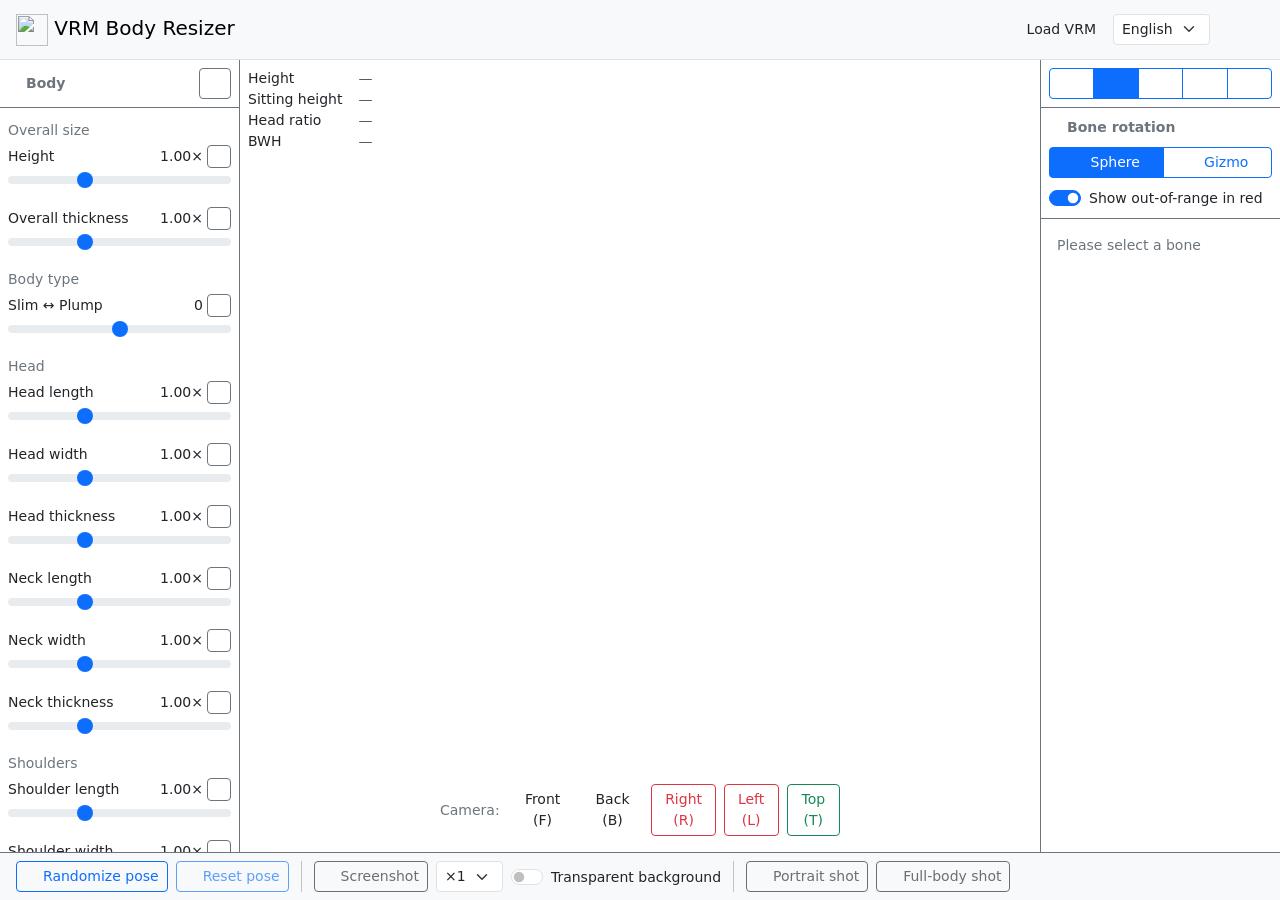
==== commit 043a001c: "favicon" ====
--- a/src/index.html
+++ b/src/index.html
@@ -77,6 +77,11 @@
     <link rel="modulepreload" href="/vrm-body-resizer/js/i18n.js" />
     <link rel="modulepreload" href="/vrm-body-resizer/js/model-picker.js" />
     <link rel="modulepreload" href="/vrm-body-resizer/js/gltf-loader.js" />
+
+    <link rel="icon" type="image/png" href="/vrm-body-resizer/favicon/favicon.png">
+    <link rel="icon" type="image/svg+xml" href="/vrm-body-resizer/favicon/favicon.svg">
+    <link rel="apple-touch-icon" sizes="180x180" href="/vrm-body-resizer/favicon/apple-touch-icon.png">
+    <link rel="manifest" href="/vrm-body-resizer/favicon/site.webmanifest">
 
     <!-- Bootstrap 5 -->
     <link class="drop-inline-css" href="https://cdn.jsdelivr.net/npm/bootstrap@5.3.8/dist/css/bootstrap.min.css" rel="stylesheet" />
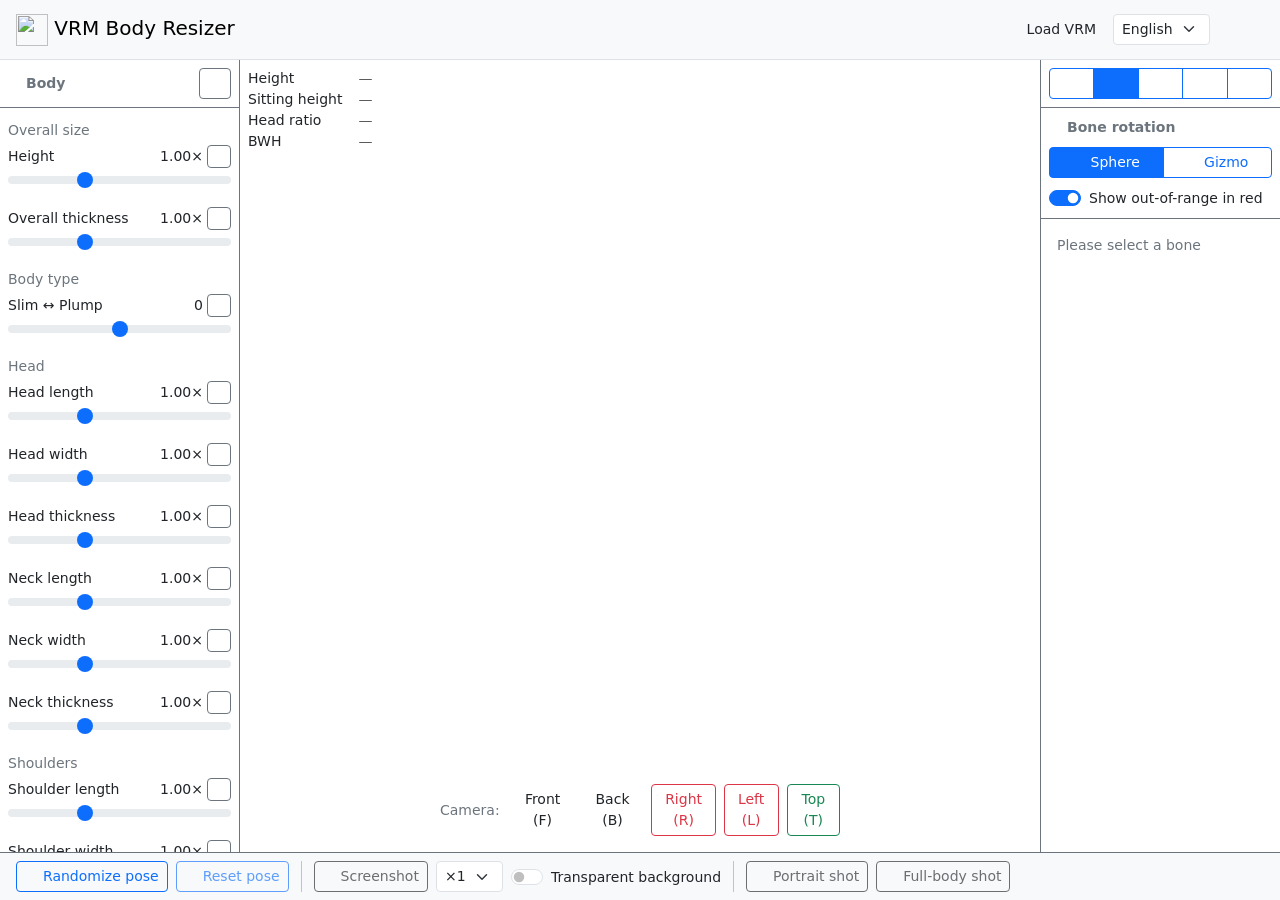
==== commit 585ee4fc: "add meta tags" ====
--- a/src/index.html
+++ b/src/index.html
@@ -37,6 +37,17 @@
       gtag('config', 'G-F2179JXDYY');
     </script>
     <title>VRM Body Resizer</title>
+    <meta name="description" content="Adjust VRM body proportions in your browser: height, thickness, and the length and thickness of each body part. Export a lightweight VRM / GLB. Free, no installation." />
+    <link rel="canonical" href="https://marmooo.github.io/vrm-body-resizer/" />
+    <meta property="og:title" content="VRM Body Resizer" />
+    <meta property="og:site_name" content="VRM Body Resizer" />
+    <meta property="og:description" content="Adjust VRM body proportions in your browser: height, thickness, and the length and thickness of each body part. Export a lightweight VRM / GLB. Free, no installation." />
+    <meta property="og:type" content="website" />
+    <meta property="og:url" content="https://marmooo.github.io/vrm-body-resizer/" />
+    <meta property="og:image" content="https://marmooo.github.io/vrm-body-resizer/favicon/apple-touch-icon.png" />
+    <meta property="og:locale" content="en_US" />
+    <meta property="og:locale:alternate" content="ja_JP" />
+    <meta name="twitter:card" content="summary" />
     <link rel="alternate" hreflang="ja" href="/vrm-body-resizer/ja/" />
     <link rel="alternate" hreflang="en" href="/vrm-body-resizer/en/" />
     <link rel="alternate" hreflang="x-default" href="/vrm-body-resizer/" />
